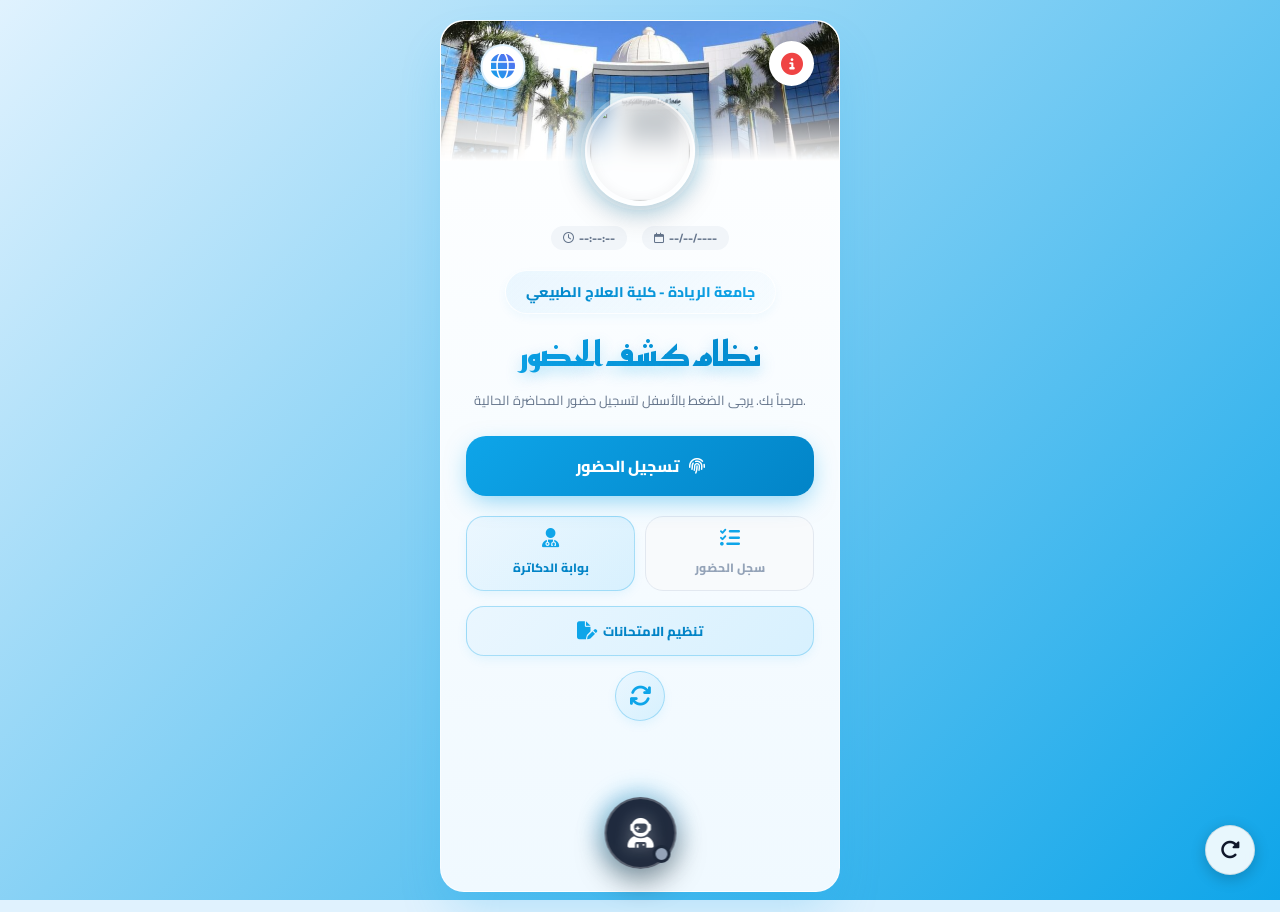
==== index.html @ 53b1b460 "Update index.html" ====
<!DOCTYPE html>
<html dir="ltr" lang="en">

<head>
    <meta charset="UTF-8">
    <meta name="viewport"
        content="width=device-width, initial-scale=1.0, maximum-scale=1.0, user-scalable=no, viewport-fit=cover">
    <title data-i18n="app_title">نظام كشف الحضور - جامعة الريادة </title>
    <meta name="apple-mobile-web-app-title" content="SAP">

    <meta name="mobile-web-app-capable" content="yes">
    <meta name="apple-mobile-web-app-capable" content="yes">
    <meta name="apple-mobile-web-app-status-bar-style" content="black-translucent">
    <meta name="theme-color" content="#0ea5e9">
    <link rel="manifest" href="manifest.json">
    <link rel="apple-touch-icon" href="icon-192.png">
    <link rel="icon" href="icon-192.png" type="image/png">

    <link
        href="https://fonts.googleapis.com/css2?family=Cairo:wght@400;600;700;800;900&family=Outfit:wght@500;700;900&family=Reem+Kufi:wght@700&display=swap"
        rel="stylesheet">
    <link rel="stylesheet" href="https://cdnjs.cloudflare.com/ajax/libs/font-awesome/6.4.0/css/all.min.css">

    <link rel="stylesheet" href="style.css">

    <script src="https://unpkg.com/read-excel-file@5.x/bundle/read-excel-file.min.js"></script>
    <script src="https://cdn.jsdelivr.net/npm/xlsx-js-style@1.2.0/dist/xlsx.bundle.min.js"></script>
    <script src="https://cdnjs.cloudflare.com/ajax/libs/html2pdf.js/0.10.1/html2pdf.bundle.min.js"></script>
    <script defer src="./face-api.min.js"></script>
    <script src="https://cdn.jsdelivr.net/npm/chart.js"></script>
    <script src="./advanced_archive.js" type="module"></script>
    <script src="https://html2canvas.hertzen.com/dist/html2canvas.min.js"></script>
    <script src="https://cdnjs.cloudflare.com/ajax/libs/jspdf/2.5.1/jspdf.umd.min.js"></script>
    <script src="https://cdn.jsdelivr.net/npm/@fingerprintjs/fingerprintjs@3/dist/fp.min.js"></script>
    <link rel="stylesheet" href="notifications.css">
    <link rel="stylesheet" href="profile-style.css">


</head>

<body>
    <div id="topToast"></div>
    <div id="verificationSuccessModal" class="modal-overlay" style="z-index: 999999;">
        <div class="modal-box">
            <i class="fa-solid fa-check-circle success-icon-large"></i>
            <div class="modal-title" style="color: #10b981; font-size: 16px;" data-i18n="verified_title">تم التحقق</div>
            <div class="modal-text" style="font-weight:bold; color:#64748b; font-size: 13px;"
                data-i18n="processing_text">جاري الفحص...</div>
            <div style="margin-top:15px;"><i class="fa-solid fa-circle-notch fa-spin" style="color:var(--primary);"></i>
            </div>
        </div>
    </div>

    <div id="bypassModal" class="modal-overlay" style="z-index: 999999;">
        <div class="modal-box">
            <i class="fa-solid fa-user-check bypass-icon"></i>
            <div class="modal-title" style="color: #10b981;" data-i18n="bypass_title">تم تجاوز التحقق</div>
            <div class="modal-text">
                <span data-i18n="bypass_desc">أنت الآن في وضع المسؤول اليدوي.</span>
                <br>
                <small style="color:#ef4444;" data-i18n="bypass_small">تم تخطي بصمة الوجه والموقع الجغرافي</small>
            </div>
        </div>
    </div>

    <div id="duplicateModal" class="modal-overlay" style="z-index: 999999;">
        <div class="modal-box">
            <i class="fa-solid fa-triangle-exclamation" style="font-size:45px; color:#f59e0b; margin-bottom:15px;"></i>
            <div class="modal-title" style="color: #f59e0b;">تنبيه</div>
            <div class="modal-text">لقد قمت بتسجيل الحضور مسبقاً في هذا المقرر اليوم.</div>
            <button onclick="document.getElementById('duplicateModal').style.display='none'"
                class="modal-btn btn-confirm" style="background:#334155;">حسناً</button>
        </div>
    </div>

    <div id="desktop-blocker">
        <i class="fa-solid fa-mobile-screen-button" style="font-size:50px; margin-bottom:20px;"></i>
        <h2 style="margin-bottom:10px">عذراً، وصول غير مصرح به</h2>
        <p>النظام متاح فقط من هواتف Android و iPhone الذكية.</p>
    </div>

    <div id="locationForceModal" class="modal-overlay" style="display:none;">
        <div class="modal-box">
            <div style="position:absolute; top:15px; left:15px;">
                <button onclick="document.getElementById('locationForceModal').style.display='none'"
                    style="background:none; border:none; color:#94a3b8; font-size:20px; cursor:pointer;"><i
                        class="fa-solid fa-xmark"></i></button>
            </div>
            <i class="fa-solid fa-location-dot fa-bounce"></i>
            <div class="modal-title">تفعيل الموقع</div>
            <div class="modal-text">يرجى تفعيل خدمة GPS للمتابعة.</div>
        </div>
    </div>

    <div class="bg-image"></div>
    <audio id="successSound" src=""></audio>
    <audio id="clickSound" src=""></audio>
    <audio id="beepSound" src=""></audio>

    <div id="customLogoutModal" class="modal-overlay">
        <div class="modal-box">
            <i class="fa-solid fa-arrow-right-from-bracket"
                style="font-size: 40px; color: #ef4444; margin-bottom: 15px;"></i>
            <div class="modal-title">تسجيل الخروج</div>
            <div class="modal-text">هل تريد الخروج من وضع المسؤول؟</div>
            <div class="modal-actions">
                <button onclick="performLogout()" class="modal-btn btn-confirm">نعم</button>
                <button onclick="closeLogoutModal()" class="modal-btn btn-cancel">إلغاء</button>
            </div>
        </div>
    </div>

    <div id="banModal" class="modal-overlay" style="z-index: 100000;">
        <div class="modal-box" style="border: 2px solid #ef4444;">
            <i class="fa-solid fa-ban" style="font-size: 50px; color: #ef4444; margin-bottom: 15px;"></i>
            <div class="modal-title" style="color: #ef4444;">تم حظرك</div>
            <div class="modal-text" style="font-weight: bold;">لقد استنفذت محاولاتك (3 مرات) أو تم اكتشاف تكرار في
                البيانات.</div>
            <button onclick="location.reload()" class="modal-btn btn-confirm" style="margin-top: 10px;">إغلاق</button>
        </div>
    </div>

    <div id="adminSuccessModal" class="modal-overlay" style="z-index: 99999;">
        <div class="modal-box">
            <i class="fa-solid fa-user-shield admin-success-icon"></i>
            <div class="modal-title" style="color: #10b981;">تم التفعيل بنجاح</div>
            <div class="modal-text">أهلاً بك في لوحة تحكم المسؤول.</div>
        </div>
    </div>

    <div id="modernConfirmModal" class="modal-overlay" style="z-index: 210000000;">
        <div class="modal-box confirm-box-style">
            <div class="confirm-icon-animate">
                <i class="fa-solid fa-trash-can"></i>
            </div>
            <div class="modal-title" id="modernConfirmTitle">تأكيد الحذف</div>
            <div class="modal-text" id="modernConfirmText">هل أنت متأكد من إتمام هذه العملية؟</div>
            <div class="modal-actions">
                <button id="btnConfirmYes" class="modal-btn btn-confirm-modern">نعم، احذف</button>
                <button onclick="closeModernConfirm()" class="modal-btn btn-cancel-modern">تراجع</button>
            </div>
        </div>
    </div>

    <div id="dataEntryModal" class="modal-overlay">
        <div class="modal-box">
            <div class="report-modal-header">
                <div class="modal-title" style="margin:0; font-size:16px;" data-i18n="data_entry_menu">قائمة إدخال
                    البيانات</div>
                <button onclick="document.getElementById('dataEntryModal').style.display='none'"
                    class="btn-close-stylish" style="width:auto; padding:5px 15px;" data-i18n="close_btn">إغلاق</button>
            </div>
            <div class="report-views-container">
                <div style="padding:15px; display:flex; flex-direction:column; gap:10px;">

                    <button class="data-entry-btn btn-manage-db" onclick="openManageStudentsModal()">
                        <i class="fa-solid fa-users-gear"></i>
                        <span>Manage Student DB</span>
                    </button>
                    <button class="data-entry-btn btn-archive" onclick="openArchiveModal()">
                        <i class="fa-solid fa-box-archive"></i>
                        <span>Attendance Archive</span>
                    </button>
                    <button onclick="openSubjectEnrollmentSecurely()" style="width:100%; padding:14px; background:linear-gradient(135deg,#7c3aed,#6d28d9); 
           color:#fff; border:none; border-radius:12px; font-size:14px; font-weight:800; 
           cursor:pointer; display:flex; align-items:center; justify-content:center; gap:10px;">
                        <i class="fa-solid fa-book-bookmark"></i> تسجيل المواد
                    </button>

                </div>
            </div>
        </div>
    </div>

    <div id="reportModal" class="modal-overlay">
        <div class="modal-box">
            <div class="report-modal-header">
                <div style="display:flex; flex-direction:column; align-items:flex-start;">
                    <div class="modal-title" style="margin:0; font-size:16px;" data-i18n="attendance_log_title">سجل
                        الحضور</div>
                    <div id="reportDateDisplay" class="en-font"
                        style="font-size:12px; color:#94a3b8; font-weight:bold;">--</div>
                </div>
                <button onclick="clearAllReport()" class="btn-icon-danger">
                    <i class="fa-solid fa-trash-can"></i>
                </button>
            </div>

            <div class="report-views-container">
                <div id="viewSubjects" class="report-view slide-in">
                    <div id="subjectsContainer"></div>
                </div>

                <div id="viewStudents" class="report-view">
                    <div class="students-list-header">
                        <button onclick="showSubjectsView()" class="btn-back-report">
                            <i class="fa-solid fa-arrow-right"></i>
                        </button>
                        <div style="display:flex; flex-direction:column; text-align:right;">
                            <span id="currentSubjectTitle"
                                style="font-weight:800; font-size:14px; color:var(--primary-dark)">--</span>
                        </div>
                        <button onclick="openReportModal()" class="btn-back-report" style="margin-right:auto;">
                            <i class="fa-solid fa-rotate-right"></i>
                        </button>
                    </div>

                    <div class="search-box-wrapper">
                        <i class="fa-solid fa-search"></i>
                        <input type="text" id="studentSearchInput" data-i18n-placeholder="search_student_placeholder"
                            placeholder="ابحث بالاسم أو الكود..." onkeyup="filterStudents()">
                    </div>

                    <div id="studentsContainer"></div>
                </div>
            </div>

            <div class="report-modal-footer">
                <button id="btnRefreshReport" onclick="openReportModal()" class="btn-refresh-list">
                    <span data-i18n="refresh_btn">تحديث</span> <i class="fa-solid fa-rotate"></i>
                </button>
                <button onclick="closeReportModal()" class="btn-close-stylish" style="margin-top:10px;"
                    data-i18n="close_btn">
                    إغلاق
                </button>
            </div>
        </div>
    </div>

    <div id="examModal" class="modal-overlay">
        <div class="modal-box">
            <div class="exam-loader"></div>
            <div class="modal-title" style="color: #7c3aed;" data-i18n="preparing_title">جاري الإعداد</div>
            <div class="modal-text" data-i18n="exam_system_notice">يتم تجهيز نظام الامتحانات حالياً...</div>
            <button onclick="closeExamModal()" class="modal-btn btn-cancel" data-i18n="close_btn">إغلاق</button>
        </div>
    </div>

    <div id="cameraErrorModal" class="modal-overlay">
        <div class="modal-box">
            <i class="fa-solid fa-camera-slash" style="font-size: 45px; color: #ef4444; margin-bottom: 15px;"></i>
            <div class="modal-title" style="color: #ef4444;" data-i18n="camera_error_title">خطأ في الكاميرا</div>
            <div class="modal-text" id="cameraErrorMsg" data-i18n="camera_error_msg">يرجى التأكد من السماح للمتصفح
                باستخدام الكاميرا من إعدادات الهاتف.</div>

            <button onclick="alert('اذهب إلى إعدادات الهاتف -> التطبيقات -> المتصفح -> الأذونات -> الكاميرا -> سماح')"
                class="modal-btn" style="background:#f1f5f9; color:#334155; margin-bottom:10px; font-size:12px;">
                <i class="fa-solid fa-gear"></i> <span data-i18n="activation_method">طريقة التفعيل</span>
            </button>

            <button onclick="retryCamera()" class="modal-btn btn-confirm" data-i18n="retry_btn">إعادة المحاولة</button>
        </div>
    </div>

    <div id="connectionLostModal" class="modal-overlay" style="z-index: 10000;">
        <div class="modal-box">
            <button class="btn-close-modal-x" onclick="hideConnectionLostModal()">
                <i class="fa-solid fa-xmark"></i>
            </button>
            <i class="fa-solid fa-wifi" style="font-size: 45px; color: #ef4444; margin-bottom: 15px;"></i>
            <div class="modal-title" style="color: #ef4444;" data-i18n="connection_lost_title">انقطع الاتصال</div>
            <div class="modal-text" data-i18n="connection_lost_msg">لا يوجد اتصال بالإنترنت.<br>جاري المحاولة...</div>
        </div>
    </div>

    <div id="toastNotification"></div>

    <div id="adminFloatingBack" class="admin-floating-back" onclick="goBackToWelcome()">
        <i class="fa-solid fa-arrow-right"></i>
    </div>
    <div class="app-card">
        <div class="card-banner"></div>

        <div id="infoBtn" class="info-btn" onclick="showInfoModal()">
            <i class="fa-solid fa-circle-info"></i>
        </div>
        <div id="infoModal" class="modal-overlay" style="z-index: 9999999;">
            <div class="modal-box info-modern-box" dir="ltr">

                <div class="heart-icon-wrapper">
                    <i class="fa-solid fa-heart"></i>
                </div>

                <h3 class="info-title-main">
                    Designed with passion
                    <span class="ar-caption-title">صُمم بكل شغف</span>
                </h3>
                <p class="info-subtitle">
                    to celebrate your presence every day
                    <span class="ar-caption-sub">للاحتفال بوجودكم معنا كل يوم</span>
                </p>

                <div class="info-content-card">

                    <div class="faculty-section">
                        <div class="faculty-icon" style="background: transparent; padding: 0;">
                            <img src="https://k.top4top.io/p_3615d3vek1.png" alt="Logo"
                                style="width: 100%; height: 100%; object-fit: contain; filter: drop-shadow(0 2px 4px rgba(0,0,0,0.1));">
                        </div>
                        <div>
                            <div style="font-size: 10px; color: #94a3b8; font-weight: 700; letter-spacing: 1px;">
                                SPONSORED BY</div>
                            <div style="font-weight: 800; color: #0f172a; font-size: 15px;">Faculty of
                                Nursing</div>
                            <div style="font-size: 13px; color: #64748b;">Al-Ryada University</div>
                        </div>
                    </div>

                    <div class="dean-highlight">
                        <span class="dean-label">Under the Deanship of</span>
                        <span class="dean-name">Prof. Dr. Naglaa Abdelmawgoud</span>
                    </div>

                    <div style="margin: 20px 0; border-top: 1px dashed #e2e8f0;"></div>

                    <div class="credits-grid">
                        <div class="credit-item">
                            <div class="credit-icon icon-green">
                                <i class="fa-solid fa-user-tie"></i>
                            </div>
                            <div class="credit-info">
                                <h4>Supervision</h4>
                                <p>Dr. Mahmoud Othman</p>
                            </div>
                        </div>

                        <div class="credit-item">
                            <div class="credit-icon icon-blue">
                                <i class="fa-solid fa-code"></i>
                            </div>
                            <div class="credit-info">
                                <h4>Development</h4>
                                <p>Abdelrahman Abdelaziz</p>
                            </div>
                        </div>
                    </div>

                </div>

                <button onclick="document.getElementById('infoModal').style.display='none'" class="btn-close-modern">
                    Close
                </button>
            </div>
        </div>
        <div class="card-body">

            <div class="hero-icon-wrapper" id="heroIconWrapper">
                <img src="https://k.top4top.io/p_3615d3vek1.png" class="hero-img" id="heroImage">
                <div class="status-icon-container" id="statusIconContainer">
                    <i class="fa-solid fa-user-nurse hero-icon" id="statusIcon"></i>
                </div>
            </div>

            <div class="info-bar">
                <div class="info-pill"><i class="fa-regular fa-clock"></i> <span id="currentTime">--:--:--</span></div>
                <div class="info-pill"><i class="fa-regular fa-calendar"></i> <span id="currentDate">--/--/----</span>
                </div>
            </div>

            <div class="card-body-content">
                <div id="screenFaceCheck" class="section">
                    <button onclick="goBackToWelcome()" class="floating-back-btn">
                        <i class="fa-solid fa-arrow-right"></i>
                    </button>

                    <div style="padding-top: 20px; width: 100%; text-align: center;">
                        <h1 style="margin-bottom: 20px;">التعرف على الهوية</h1>

                        <div class="camera-wrapper"
                            style="position: relative; width: 100%; height: 50vh; background: #000; display: flex; justify-content: center; align-items: center; overflow: hidden; border-radius: 20px; margin: 0 auto; box-shadow: 0 10px 30px rgba(0,0,0,0.2);">

                            <video id="video" autoplay muted playsinline
                                style="width: 100%; height: 100%; object-fit: cover; transform: scaleX(-1);"></video>

                            <div id="loaderSpinner" class="spinner-overlay" style="display: none;">
                                <i class="fa-solid fa-user-shield large-loader-icon"></i>
                                <div class="spinner"></div>
                            </div>

                            <div class="face-overlay"
                                style="position: absolute; width: 220px; height: 220px; border: 3px solid rgba(255, 255, 255, 0.6); border-radius: 50%; box-shadow: 0 0 0 9999px rgba(0, 0, 0, 0.6);">
                            </div>
                        </div>

                        <h3 id="statusTxt" style="color:#0ea5e9; font-weight:bold; margin-top:20px; font-size: 1.2rem;">
                            جاري تشغيل الكاميرا...
                        </h3>
                        <p style="font-size:13px; color: #64748b; margin-top:5px;">
                            يرجى تثبيت وجهك داخل الإطار وعدم التحرك
                        </p>

                        <button onclick="window.goBackToWelcome()"
                            style="margin-top: 20px; background: #fee2e2; color: #ef4444; border: none; padding: 10px 20px; border-radius: 10px; font-weight: bold; cursor: pointer;">
                            إلغاء وعودة
                        </button>
                    </div>
                </div>
                <div id="screenWelcome" class="section active">
                    <div class="halo-container-v2">

                        <button id="btnLangNew" onclick="toggleSystemLanguage()" class="halo-item halo-center">
                            <i class="fa-solid fa-globe"></i>
                        </button>

                    </div>
                    <div class="faculty-title-box">
                        <span class="faculty-title-text" data-i18n="college_name">جامعة الريادة - كلية العلاج
                            الطبيعي</span>
                    </div>
                    <h1 class="smart-title" data-i18n="sys_title">نظام كشف الحضور</h1>
                    <p data-i18n="welcome_subtitle">مرحباً بك. يرجى الضغط بالأسفل لتسجيل حضور المحاضرة الحالية.</p>

                    <div style="position: relative; z-index: 2;">
                        <button id="btnQuickMode" onclick="safeClick(this, toggleQuickMode)" class="btn-main"
                            style="display:none; background: #fff7ed; color: #ea580c; border: 2px dashed #f97316; margin-bottom: 10px; font-size: 14px;">
                            <div
                                style="display: flex; align-items: center; justify-content: center; gap: 10px; width: 100%;">
                                <i id="quickModeIcon" class="fa-solid fa-bolt"></i>
                                <span id="quickModeText" data-i18n="quick_mode_btn">إعدادات التسجيل السريع ⚡</span>
                            </div>
                        </button>
                        <button onclick="safeClick(this, () => startProcess(false))" class="btn-main"
                            id="mainActionBtn">
                            <span data-i18n="main_reg_btn">تسجيل الحضور</span> <i class="fa-solid fa-fingerprint"></i>
                        </button>
                        <div id="deanPrivateZone"
                            style="display:none; width: 100%; margin-top: 15px; animation: slideDown 0.5s ease-out;">

                            <div
                                style="display: flex; align-items: center; justify-content: space-between; margin-bottom: 10px; padding: 0 5px;">
                                <span style="font-weight: 800; color: #1e293b; font-size: 15px;">
                                    <i class="fa-solid fa-crown" style="color: #f59e0b; margin-left: 5px;"></i>
                                    <span data-i18n="dean_zone_title">منطقة القيادة</span>
                                </span>
                                <span
                                    style="font-size: 10px; background: #e0f2fe; color: #0284c7; padding: 3px 10px; border-radius: 20px; font-weight: 700; border: 1px solid #bae6fd;"
                                    data-i18n="admin_access_badge">
                                    ADMIN ACCESS
                                </span>
                            </div>

                            <div class="dean-grid-layout"
                                style="display: grid; grid-template-columns: 1fr 1fr; gap: 12px;">

                                <button onclick="openDeanOversight()" class="dean-btn-modern monitor-style">
                                    <div class="dean-icon-box"><i class="fa-solid fa-tower-broadcast fa-fade"></i></div>
                                    <div class="dean-btn-text">
                                        <span class="main-text" data-i18n="live_monitoring">المراقبة الحية</span>
                                        <span class="sub-text" data-i18n="monitoring_sub">رصد القاعات لحظياً</span>
                                    </div>
                                </button>

                                <button onclick="openDeanReports()" class="dean-btn-modern report-style">
                                    <div class="dean-icon-box"><i class="fa-solid fa-chart-pie"></i></div>
                                    <div class="dean-btn-text">
                                        <span class="main-text" data-i18n="report_management">إدارة التقارير</span>
                                        <span class="sub-text" data-i18n="analysis_sub">تحليل البيانات</span>
                                    </div>
                                </button>

                                <button class="dean-btn-modern locked-style">
                                    <div class="dean-icon-box"><i class="fa-solid fa-bell"></i></div>
                                    <div class="dean-btn-text">
                                        <span class="main-text" data-i18n="alarms">الإنذارات</span>
                                        <span class="sub-text" data-i18n="coming_soon">قريباً</span>
                                    </div>
                                </button>

                                <button onclick="openDeanSettings()" class="dean-btn-modern settings-style">
                                    <div class="dean-icon-box"><i class="fa-solid fa-sliders"></i></div>
                                    <div class="dean-btn-text">
                                        <span class="main-text" data-i18n="sys_settings">إعدادات النظام</span>
                                        <span class="sub-text" data-i18n="full_control_sub">التحكم الكامل</span>
                                    </div>
                                </button>

                                <button id="farBtn" onclick="openFARSystem()" class="dean-btn-modern far-style"
                                    style="display:none;">
                                    <div class="dean-icon-box">
                                        <i class="fa-solid fa-user-secret fa-fade"></i>
                                    </div>
                                    <div class="dean-btn-text">
                                        <span class="main-text">الاستخبارات</span>
                                        <span class="sub-text">كشف الغش — FAR</span>
                                    </div>
                                </button>

                            </div>
                        </div>

                        <div id="deanOversightModal" class="modal-overlay">
                            <div class="modal-box pro-oversight-box">

                                <div class="oversight-header-premium">
                                    <div class="header-top-actions">
                                        <button class="icon-circle-btn">
                                            <i class="fa-solid fa-bell"></i>
                                        </button>

                                        <button class="icon-circle-btn danger-text"
                                            onclick="document.getElementById('deanOversightModal').style.display='none'">
                                            <i class="fa-solid fa-xmark"></i>
                                        </button>
                                    </div>

                                    <div class="header-text-center">
                                        <h3 class="oversight-main-title" data-i18n="oversight_title">رادار المراقبة
                                            السيادي</h3>
                                        <p class="oversight-subtitle" data-i18n="oversight_sub">متابعة حية للمحاضرات
                                            والقاعات الآن</p>
                                    </div>
                                </div>

                                <div class="dean-stats-bar-modern">
                                    <div class="d-stat-card-modern lectures-stat">
                                        <div class="stat-icon-mini"><i class="fa-solid fa-tower-broadcast"></i></div>
                                        <div class="stat-info">
                                            <span id="totalActiveLectures">0</span>
                                            <label data-i18n="active_lectures">محاضرة جارية</label>
                                        </div>
                                    </div>
                                    <div class="d-stat-card-modern students-stat">
                                        <div class="stat-icon-mini"><i class="fa-solid fa-users"></i></div>
                                        <div class="stat-info">
                                            <span id="totalStudentsNow">0</span>
                                            <label data-i18n="present_students">طالب حاضر</label>
                                        </div>
                                    </div>
                                </div>

                                <div id="oversightLoader" class="loader-box-center">
                                    <div class="exam-loader"></div>
                                    <p data-i18n="scanning_halls">جاري مسح القاعات...</p>
                                </div>

                                <div id="oversightContainer" class="oversight-live-grid">
                                </div>

                            </div>
                        </div>

                        <div id="deanReportsModal" class="modal-overlay" style="z-index: 2147483647; display: none;">
                            <div class="modal-box dashboard-box">
                                <div class="dashboard-header">
                                    <h2 class="dash-title">
                                        <i class="fa-solid fa-file-contract"></i>
                                        <span>مركز التقارير السيادية</span>
                                    </h2>
                                    <div class="dash-actions">
                                        <button
                                            onclick="document.getElementById('deanReportsModal').style.display='none'"
                                            class="btn-close-dash">
                                            <i class="fa-solid fa-xmark"></i>
                                        </button>
                                    </div>
                                </div>

                                <div class="dashboard-controls" style="flex-direction: column; gap: 15px;">
                                    <div style="width: 100%; text-align: center; color: #64748b; margin-bottom: 10px;">
                                        حدد الفترة الزمنية لاستخراج التقرير الرسمي
                                    </div>

                                    <div style="display: flex; gap: 10px; width: 100%; justify-content: center;">
                                        <input type="date" id="reportStartDate" class="dash-input" style="width: 45%;">
                                        <span style="align-self: center; font-weight: bold;">إلى</span>
                                        <input type="date" id="reportEndDate" class="dash-input" style="width: 45%;">
                                    </div>

                                    <button onclick="generateDeanOfficialPDF()" class="btn-dash-run"
                                        style="width: 100%; margin-top: 10px; background: linear-gradient(135deg, #1e1b4b, #312e81); border: 1px solid #4338ca; cursor: pointer;">
                                        <span>Extract Official Report (PDF)</span>
                                        <i class="fa-solid fa-file-pdf"></i>
                                    </button>
                                </div>

                                <div id="dashboardContent" class="dashboard-body"
                                    style="text-align: center; padding: 40px; color: #94a3b8;">
                                    <i class="fa-solid fa-print"
                                        style="font-size: 50px; margin-bottom: 20px; opacity: 0.5;"></i>
                                    <p>سيتم تحميل ملف PDF يحتوي على (الحضور، الغياب، تقييمات الدكاترة، والمخالفات)
                                        بتنسيق رسمي.</p>
                                </div>
                            </div>
                        </div>

                        <div id="deanOversightModal" class="modal-overlay" style="z-index: 2147483647; display: none;">
                            <div class="modal-box dean-oversight-box">
                                <div class="oversight-header">
                                    <div style="display: flex; align-items: center; gap: 10px;">
                                        <div class="live-indicator">LIVE</div>
                                        <h3 style="margin: 0; font-size: 16px;">الرصد اللحظي للقاعات</h3>
                                    </div>
                                    <button onclick="document.getElementById('deanOversightModal').style.display='none'"
                                        class="btn-close-stylish" style="width: auto; border:none;">&times;</button>
                                </div>

                                <div id="oversightRoomsContainer" class="oversight-scroll-area">
                                </div>
                            </div>
                        </div>
                        <div id="makaniSearchBar" class="makani-search-container" style="display: none;">
                            <div class="makani-input-wrapper">
                                <i class="fa-solid fa-location-crosshairs search-icon-main"></i>
                                <input type="text" id="makaniInput" data-i18n-placeholder="makani_placeholder"
                                    placeholder="ابحث..." onkeyup="if(event.key === 'Enter') startSmartSearch()">
                                <button onclick="startSmartSearch()" id="btnMakani">
                                    <i class="fa-solid fa-magnifying-glass"></i>
                                </button>
                            </div>
                        </div>

                        <div id="makaniResultsModal" class="modal-overlay" style="z-index: 2147483647; display: none;"
                            onclick="this.style.display='none'">
                            <div class="modal-box makani-result-box" onclick="event.stopPropagation()">
                                <div class="result-header">
                                    <i class="fa-solid fa-radar fa-spin-slow"></i>
                                    <span data-i18n="radar_results_title">نتائج رادار الكلية</span>
                                </div>
                                <div id="makaniContent">
                                </div>
                                <button onclick="document.getElementById('makaniResultsModal').style.display='none'"
                                    class="btn-close-stylish" data-i18n="close_btn">إغلاق</button>
                            </div>
                        </div>
                        <button id="btnToggleSession" onclick="safeClick(this, toggleSessionState)" class="btn-main"
                            style="display:none; background: #e2e8f0; color: #475569; border: 2px solid #cbd5e1; margin-bottom: 15px; margin-top: 10px;">
                            <div
                                style="display: flex; align-items: center; justify-content: center; gap: 10px; width: 100%;">
                                <i id="sessionIcon" class="fa-solid fa-lock"></i>
                                <span id="sessionText">Checking status...</span>
                            </div>
                        </button>
                        <div class="admin-controls-grid">
                            <button id="btnAdminLogin" onclick="handleAdminTripleClick(this)"
                                class="admin-sub-btn btn-admin-login">
                                <i class="fa-solid fa-user-doctor sub-btn-icon"></i>
                                <span data-i18n="faculty_portal">بوابة الدكاترة</span>
                            </button>

                            <button id="btnViewReport" onclick="handleReportClick()"
                                class="admin-sub-btn btn-report locked">
                                <i id="reportIcon" class="fa-solid fa-list-check sub-btn-icon"></i>
                                <span data-i18n="attendance_report">سجل الحضور</span>
                            </button>

                            <button id="btnTheoryAttendance" onclick="openTheoryAttendanceModal()"
                                class="admin-sub-btn btn-tools"
                                style="background: #f0fdf4; color: #15803d; border-color: #bbf7d0; display: none;">
                                <i class="fa-solid fa-clipboard-user sub-btn-icon"></i>
                                <span data-i18n="theory_attendance">حضور نظري</span>
                            </button>
                            <button id="btnLiveFeedback" onclick="openFeedbackStats()"
                                class="admin-sub-btn btn-feedback-static" style="display: none;">
                                <i class="fa-solid fa-star sub-btn-icon"></i>
                                <span id="badgeFeedbackCount" class="feedback-badge-static"
                                    style="display:none;">0</span>
                                <span data-i18n="feedback_btn">التقييمات</span>
                            </button>
                            <button onclick="openExamModal()" class="admin-sub-btn btn-exams">
                                <i class="fa-solid fa-file-pen sub-btn-icon"></i>
                                <span style="font-size: 13px;" data-i18n="exam_management">تنظيم الامتحانات</span>
                            </button>

                            <button onclick="safeClick(this, () => location.reload())"
                                class="admin-sub-btn btn-refresh">
                                <i class="fa-solid fa-arrows-rotate sub-btn-icon" style="font-size: 22px;"></i>
                            </button>

                            <button onclick="openDataEntryMenu()" class="admin-sub-btn btn-data-entry" id="btnDataEntry"
                                style="display:none;">
                                <i class="fa-solid fa-database sub-btn-icon"></i>
                                <span data-i18n="data_entry">إدخال البيانات</span>
                            </button>
                        </div>

                        <div id="installAppPrompt" class="install-prompt-box" onclick="triggerAppInstall()">
                            <div class="install-icon-box"><i class="fa-solid fa-download"></i></div>
                            <div class="install-text-col">
                                <div class="install-title" data-i18n="install_app">تثبيت التطبيق</div>
                                <div class="install-subtitle" data-i18n="install_app_sub">أضف النظام للشاشة الرئيسية
                                </div>
                            </div>
                            <i class="fa-solid fa-chevron-left" style="font-size:12px; color:#64748b;"></i>
                        </div>
                        <div class="academic-footer">
                        </div>
                    </div>

                </div>
                <div id="screenAdminLogin" class="section">
                    <h1 data-i18n="admin_login_title">دخول المسؤول</h1>
                    <p data-i18n="admin_login_sub">أدخل بيانات الحساب الإداري.</p>
                    <div id="adminAlert" style="display:none;" class="alert-box"></div>

                    <div class="input-group">
                        <input type="email" id="adminEmailInput" class="modern-input"
                            data-i18n-placeholder="email_placeholder" placeholder="البريد الإلكتروني"
                            style="margin-bottom: 10px; direction: ltr;" required>

                        <div style="position: relative; width: 100%;">
                            <input type="password" id="adminPassword" class="modern-input"
                                data-i18n-placeholder="password_placeholder" placeholder="كلمة المرور"
                                style="padding-left: 45px;" required>

                            <i class="fa-solid fa-eye" id="eyeIcon" onclick="togglePasswordVisibility()"
                                style="position: absolute; left: 15px; top: 50%; transform: translateY(-50%); cursor: pointer; color: #94a3b8; font-size: 18px; z-index: 10;">
                            </i>
                        </div>
                    </div>

                    <button onclick="checkAdminPassword()" class="btn-main">
                        <span data-i18n="activate_btn">تفعيل</span> <i class="fa-solid fa-key"></i>
                    </button>
                    <button onclick="goBackToWelcome()" class="btn-back-modern">
                        <span data-i18n="back_home_btn">العودة للصفحة الرئيسية</span>
                        <i class="fa-solid fa-arrow-left"></i>
                    </button>
                </div>
                <div id="screenLoading" class="section">
                    <h1 style="margin-top: 10px;">جاري التحقق...</h1>
                    <i class="fa-solid fa-circle-notch fa-spin"
                        style="font-size:40px; color:var(--primary); margin: 20px 0;"></i>
                    <p>يرجى السماح للمتصفح بتحديد موقعك الجغرافي.</p>

                    <button onclick="openMapsToRefreshGPS()" class="btn-google-maps" style="margin-top: 20px;">
                        <img src="https://upload.wikimedia.org/wikipedia/commons/a/aa/Google_Maps_icon_%282020%29.svg"
                            class="maps-icon-img" alt="Maps">
                        <span>فتح الخريطة (لتنشيط GPS)</span>
                    </button>
                </div>

                <div id="screenReadyToStart" class="section">
                    <div style="margin: 30px 0;">
                        <i class="fa-solid fa-map-location-dot"
                            style="font-size: 60px; color: #10b981; animation: popUp 0.5s;"></i>
                    </div>
                    <h1 style="color: #10b981;">الموقع مطابق</h1>
                    <p>تم التحقق من تواجدك في الكلية بنجاح.</p>

                    <button onclick="switchScreen('screenDataEntry')" class="btn-main" style="margin-top: 10px;"> سجل
                        الآن <i class="fa-solid fa-arrow-left"></i></button>
                </div>

                <div id="screenDataEntry" class="section">
                    <button onclick="goBackToWelcome()" class="floating-back-btn" style="display: none;">
                        <i class="fa-solid fa-arrow-right"></i>
                    </button>

                    <div
                        style="display: flex; flex-direction: column; align-items: center; justify-content: flex-start; padding-top: 10px; min-height: 80vh;">

                        <div
                            style="background: white; padding: 20px 25px 30px 25px; border-radius: 24px; box-shadow: 0 10px 40px rgba(0,0,0,0.08); width: 90%; max-width: 360px; text-align: center; position: relative; margin-top: 10px;">

                            <div id="step1_search" class="minimal-join-container">
                                <div class="top-status-icon">
                                    <div class="icon-glow"></div>
                                    <i class="fa-solid fa-bolt-lightning"></i>
                                </div>
                                <div class="header-content-center">
                                    <h2 class="auth-main-title" data-i18n="search_header">SESSION</h2>
                                </div>
                                <div class="pin-input-wrapper">
                                    <div class="floating-group tech-input-glass">
                                        <input type="text" id="attendanceCode" class="floating-input en-font pin-field"
                                            placeholder=" " inputmode="numeric" maxlength="6"
                                            oninput="this.value = this.value.replace(/[^0-9]/g, '');" required>
                                        <label class="floating-label" data-i18n="pin_label">6-DIGIT PIN</label>
                                    </div>
                                </div>
                                <button id="btnSearchSession" onclick="searchForSession()"
                                    class="tech-link-btn join-style">
                                    <span class="btn-text" data-i18n="join_now_btn">JOIN NOW</span>
                                    <div class="btn-icon-circle"><i class="fa-solid fa-arrow-right-to-bracket"></i>
                                    </div>
                                </button>
                                <p class="minimal-hint">ENTER THE 6-DIGIT CODE FROM YOUR DOCTOR</p>
                            </div>

                            <div id="step2_auth" style="display: none; animation: fadeIn 0.5s ease-out; width: 100%;">

                                <div id="authCountdownBox"
                                    style="display: flex; justify-content: center; margin-top: 10px; margin-bottom: 20px;">
                                    <div class="auth-timer-pill"
                                        style="background: #ecfdf5; border-color: #10b981; color: #047857;">
                                        <i class="fa-solid fa-clock fa-spin-slow"></i>
                                        <span id="authTimerDisplay">--:--</span>
                                    </div>
                                </div>

                                <div class="royal-session-card" style="padding-bottom: 25px;">
                                    <div class="r-card-accent"></div>
                                    <div class="r-avatar-area">
                                        <div class="r-avatar-glow"></div>
                                        <div class="r-avatar-inner" id="foundDocAvatar">
                                            <i class="fa-solid fa-user-doctor"></i>
                                        </div>
                                    </div>

                                    <div class="r-info-content">
                                        <span class="r-label-tag">CURRENT LECTURER</span>

                                        <h3 id="foundDocName" class="r-doctor-name" style="margin-bottom: 5px;">Dr. Name
                                        </h3>

                                        <h4 id="foundSubjectName" class="r-subject-title"
                                            style="font-size: 18px; line-height: 1.6; margin-top: 10px; color: #0077b6; font-weight: 800; white-space: normal;">
                                            --
                                        </h4>
                                    </div>
                                </div>

                                <div class="auth-input-zone" style="margin-top: 25px;">
                                    <div class="floating-group">
                                        <i class="fa-solid fa-lock icon-inside"></i>
                                        <input type="text" id="sessionPass" class="floating-input en-font"
                                            placeholder=" " required>
                                        <label class="floating-label">Session Password</label>
                                    </div>
                                </div>

                                <div class="auth-action-area">
                                    <button id="btnJoinFinal" onclick="joinSessionAction()"
                                        class="btn-main join-btn-premium">
                                        Confirm & Join <i class="fa-solid fa-door-open"></i>
                                    </button>

                                    <div class="dual-buttons-row">
                                        <button onclick="goBackToWelcome()" class="btn-secondary-outline">
                                            <i class="fa-solid fa-house"></i> Home
                                        </button>
                                        <button onclick="resetSearchSession()" class="btn-secondary-outline">
                                            <i class="fa-solid fa-magnifying-glass"></i> Search Again
                                        </button>
                                    </div>
                                </div>
                            </div>

                        </div>
                    </div>
                </div>
            </div>
            <div id="manageUploadsModal" class="modal-overlay" style="z-index: 200000000;">
                <div class="modal-box">
                    <div class="report-modal-header">
                        <div class="modal-title" style="margin:0; font-size:16px;">سجل الملفات المرفوعة</div>
                        <button onclick="document.getElementById('manageUploadsModal').style.display='none'"
                            class="btn-close-stylish" style="width:auto; padding:5px 15px;">إغلاق</button>
                    </div>
                    <div class="report-views-container">
                        <div style="padding:15px; overflow-y:auto; height:100%;">
                            <div id="uploadsHistoryContainer">
                                <div style="text-align:center; padding:20px;"><i
                                        class="fa-solid fa-spinner fa-spin"></i> جاري
                                    التحميل...</div>
                            </div>
                        </div>
                    </div>
                </div>
            </div>
            <div id="manageStudentsModal" class="modal-overlay" style="z-index: 200000000;">

                <div class="modal-box" style="background: #f8fafc; padding: 0; overflow: hidden;">

                    <div class="report-modal-header">
                        <div class="modal-title" style="margin:0; font-size:16px; color:#0f172a;">إدارة بيانات الطلاب
                        </div>
                        <button onclick="closeManageStudentsModal()" class="btn-close-stylish"
                            style="width:auto; padding:5px 15px;">إغلاق</button>
                    </div>

                    <div class="report-views-container" style="padding: 20px;">

                        <div class="modern-card-action">
                            <div class="card-label"><i class="fa-solid fa-layer-group"></i> الخطوة الأولى: تحديد الفرقة
                            </div>
                            <div class="modern-select-wrapper">
                                <select id="uploadLevelSelect" class="modern-select-input">
                                    <option value="" disabled selected>-- اضغط لاختيار الفرقة --</option>
                                    <option value="1">الفرقة الأولى</option>
                                    <option value="2">الفرقة الثانية</option>
                                    <option value="3">الفرقة الثالثة</option>
                                    <option value="4">الفرقة الرابعة</option>
                                </select>
                                <i class="fa-solid fa-chevron-down select-arrow"></i>
                            </div>
                        </div>

                        <div class="modern-card-action"
                            style="margin-top: 15px; border-color: #bbf7d0; background: #f0fdf4;">
                            <div class="card-label" style="color: #166534;"><i class="fa-solid fa-cloud-arrow-up"></i>
                                الخطوة
                                الثانية: رفع الملف</div>
                            <input type="file" id="excelFileInput" style="display: none;" accept=".xlsx, .xls" />
                            <button onclick="triggerUploadProcess()" class="btn-action-modern upload-btn">
                                اختر ملف Excel <i class="fa-solid fa-file-excel"></i>
                            </button>
                            <div id="uploadStatus"
                                style="font-size: 11px; text-align: center; margin-top: 8px; color: #166534; font-weight:bold; min-height: 15px;">
                            </div>
                        </div>

                        <div class="separator-line">أو</div>

                        <button onclick="openUploadHistory()" class="btn-history-modern">
                            <i class="fa-solid fa-clock-rotate-left"></i> عرض السجل / حذف شيت سابق
                        </button>

                    </div>
                    <div class="separator-line">نتائج الامتحانات</div>

                    <div class="modern-card-action" style="border-color: #bfdbfe; background: #eff6ff;">
                        <div class="card-label" style="color: #1e40af;">
                            <i class="fa-solid fa-graduation-cap"></i> رفع نتائج (كويز / ميدتيرم)
                        </div>

                        <input type="text" id="examSubjectName" class="modern-input"
                            placeholder="اسم المادة (مثال: تشريح)"
                            style="background: white !important; color: #1e293b !important; margin-bottom: 10px; border: 1px solid #cbd5e1;">

                        <div class="modern-select-wrapper" style="margin-bottom: 10px;">
                            <select id="examTypeSelect" class="modern-select-input"
                                style="background: white !important; color: #1e293b !important;">
                                <option value="Quiz">Quiz (كويز)</option>
                                <option value="Midterm">Midterm (ميدتيرم)</option>
                                <option value="Final">Final (فاينل)</option>
                            </select>
                            <i class="fa-solid fa-chevron-down select-arrow" style="color: #1e293b;"></i>
                        </div>

                        <input type="file" id="examSheetInput" style="display: none;" accept=".xlsx, .xls" />
                        <button onclick="triggerExamUpload()" class="btn-action-modern" style="background: #3b82f6;">
                            رفع شيت الدرجات <i class="fa-solid fa-file-csv"></i>
                        </button>

                        <div id="examUploadStatus"
                            style="font-size: 11px; text-align: center; margin-top: 8px; color: #1e40af; font-weight:bold; min-height: 15px;">
                        </div>
                    </div>
                </div>

            </div>
            <script src="https://cdn.jsdelivr.net/npm/canvas-confetti@1.6.0/dist/confetti.browser.min.js"></script>
            <script type="module" src="./setup.js"></script>
            <script type="module" src="./subject-enrollment.js?v=4.3"></script>
            <script type="module" src="admin-session.js?v=5.6.0"></script>
            <script type="module" src="./advanced-archivee.js?v=4"></script>
            <script type="module" src="js/core/utils.js"></script>
            <script type="module" src="security.js"></script>
            <script type="module" src="far-system.js?v=99"></script>
            <script type="module" src="face-system.js"></script>
            <script type="module" src="profile-system.js"></script>
            <script type="module" src="reports-module.js"></script>
            <script type="module" src="script.js?v=5.3.1"></script>

            <div id="attendanceRecordsModal" class="modal-overlay" style="z-index: 200000000;">
                <div class="modal-box">
                    <div class="report-modal-header">
                        <div class="modal-title" style="margin:0; font-size:16px;">أرشيف السجلات</div>
                        <button onclick="document.getElementById('attendanceRecordsModal').style.display='none'"
                            class="btn-close-stylish" style="width:auto; padding:5px 15px;">إغلاق</button>
                    </div>

                    <div class="report-views-container" style="padding: 20px;">

                        <label style="display:block; margin-bottom:10px; font-weight:bold; color:#1e293b;">نوع
                            التقرير:</label>
                        <div class="segment-control"
                            style="margin-bottom: 15px; display:flex; background:#f1f5f9; padding:4px; border-radius:10px;">
                            <input type="radio" name="reportType" id="repDaily" value="daily" checked
                                style="display:none;" onchange="toggleDateLabel()">
                            <label for="repDaily"
                                style="flex:1; text-align:center; padding:8px; cursor:pointer; border-radius:8px; font-size:13px; font-weight:bold; transition:0.3s;"
                                id="lblDaily">يوم محدد</label>

                            <input type="radio" name="reportType" id="repWeekly" value="weekly" style="display:none;"
                                onchange="toggleDateLabel()">
                            <label for="repWeekly"
                                style="flex:1; text-align:center; padding:8px; cursor:pointer; border-radius:8px; font-size:13px; font-weight:bold; transition:0.3s;"
                                id="lblWeekly">أسبوع كامل</label>
                        </div>

                        <label id="dateInputLabel"
                            style="display:block; margin-bottom:5px; font-weight:bold; color:#1e293b;">تاريخ
                            المحاضرة:</label>
                        <input type="date" id="historyDateInput" class="modern-input"
                            style="width:100%; margin-bottom:15px;">

                        <label style="display:block; margin-bottom:5px; font-weight:bold; color:#1e293b;">الفرقة
                            الدراسية:</label>
                        <div class="modern-select-wrapper" style="margin-bottom:15px;">
                            <select id="archiveLevelSelect" class="modern-select-input"
                                onchange="clearSearchBox(); updateArchiveSubjects()">
                                <option value="" disabled selected>-- اختر الفرقة --</option>
                                <option value="1">الفرقة الأولى</option>
                                <option value="2">الفرقة الثانية</option>
                                <option value="3">الفرقة الثالثة</option>
                                <option value="4">الفرقة الرابعة</option>
                            </select>
                            <i class="fa-solid fa-chevron-down select-arrow"></i>
                        </div>

                        <label style="display:block; margin-bottom:5px; font-weight:bold; color:#1e293b;">
                            اسم المادة:
                        </label>

                        <div style="position: relative; margin-bottom:20px;">
                            <input type="text" id="archiveSubjectInput" class="modern-input" list="subjectsList"
                                placeholder="اكتب للبحث (أ = ا)..." style="width:100%;" oninput="smartSubjectSearch()"
                                onfocus="smartSubjectSearch()">

                            <datalist id="subjectsList"></datalist>

                            <div id="suggestionBox"
                                style="display:none; position:absolute; top:100%; left:0; right:0; background:white; border:1px solid #cbd5e1; border-radius:0 0 8px 8px; max-height:150px; overflow-y:auto; z-index:1000; box-shadow: 0 4px 6px -1px rgb(0 0 0 / 0.1);">
                            </div>
                        </div>

                        <button onclick="downloadHistoricalSheet()" class="btn-main"
                            style="background: linear-gradient(135deg, #0ea5e9, #0284c7);">
                            تحميل السجل <i class="fa-solid fa-cloud-arrow-down"></i>
                        </button>

                    </div>
                </div>
            </div>

            <style>
                input[name="reportType"]:checked+label {
                    background: #fff;
                    color: #0ea5e9;
                    box-shadow: 0 2px 5px rgba(0, 0, 0, 0.05);
                }

                input[name="reportType"]:not(:checked)+label {
                    color: #64748b;
                }
            </style>
            <div id="secureLoginModal" class="modal-overlay">
                <div class="modal-box" style="max-width: 400px;">
                    <div class="report-modal-header">
                        <div class="modal-title" data-i18n="admin_login_title">🔐 دخول المشرفين</div>
                        <button onclick="document.getElementById('secureLoginModal').style.display='none'"
                            class="btn-close-stylish" data-i18n="close_btn">إغلاق</button>
                    </div>

                    <div style="padding: 20px;">
                        <label style="display:block; margin-bottom:5px; font-weight:bold;"
                            data-i18n="email_label">البريد الإلكتروني الموحد:</label>
                        <input type="email" id="adminEmail" class="modern-input"
                            data-i18n-placeholder="email_placeholder" placeholder="admin@nursing.com"
                            style="width:100%; margin-bottom:15px; direction:ltr;">

                        <label style="display:block; margin-bottom:5px; font-weight:bold;"
                            data-i18n="password_label">كلمة المرور:</label>
                        <input type="password" id="adminPass" class="modern-input"
                            data-i18n-placeholder="password_placeholder" placeholder="********"
                            style="width:100%; margin-bottom:20px; direction:ltr;">

                        <button onclick="performSecureLogin()" class="btn-main" style="width:100%;"
                            data-i18n="login_btn">تسجيل الدخول</button>
                    </div>
                </div>
            </div>
            <div id="sessionTimeModal" class="modal-overlay" style="z-index: 9999999;">
                <div class="modal-box" style="width: 90%; max-width: 350px; padding: 20px;">
                    <div class="modal-title" style="margin-bottom: 15px;" data-i18n="choose_duration_title">⏱️ اختر
                        مدة
                        الجلسة</div>

                    <div class="time-grid-modern">
                        <button onclick="confirmSessionStart(10)" class="time-btn" data-i18n="time_10s">10
                            ثواني</button>
                        <button onclick="confirmSessionStart(20)" class="time-btn" data-i18n="time_20s">20
                            ثانية</button>
                        <button onclick="confirmSessionStart(30)" class="time-btn" data-i18n="time_30s">30
                            ثانية</button>
                        <button onclick="confirmSessionStart(40)" class="time-btn" data-i18n="time_40s">40
                            ثانية</button>
                        <button onclick="confirmSessionStart(50)" class="time-btn" data-i18n="time_50s">50
                            ثانية</button>
                        <button onclick="confirmSessionStart(60)" class="time-btn" data-i18n="time_1m">1
                            دقيقة</button>
                        <button onclick="confirmSessionStart(120)" class="time-btn" data-i18n="time_2m">2
                            دقيقة</button>
                        <button onclick="confirmSessionStart(-1)" class="time-btn open-time"
                            data-i18n="open_time_btn">🔓 وقت مفتوح</button>
                    </div>

                    <button onclick="document.getElementById('sessionTimeModal').style.display='none'"
                        class="btn-cancel-modern" style="margin-top: 15px; width: 100%;"
                        data-i18n="cancel_btn">إلغاء</button>
                </div>
            </div>

            <style>
                .time-grid-modern {
                    display: grid;
                    grid-template-columns: repeat(2, 1fr);
                    gap: 10px;
                }

                .time-btn {
                    background: #f1f5f9;
                    border: 1px solid #cbd5e1;
                    border-radius: 8px;
                    padding: 12px;
                    font-weight: bold;
                    color: #334155;
                    cursor: pointer;
                    transition: 0.2s;
                }

                .time-btn:active {
                    transform: scale(0.95);
                }

                .time-btn.open-time {
                    grid-column: span 2;
                    background: #dcfce7;
                    color: #166534;
                    border-color: #86efac;
                }
            </style>
            <div id="customTimeModal" class="sys-modal-overlay"
                style="display: none; z-index: 2147483647; align-items: center; justify-content: center;">

                <div class="sys-modal-box"
                    style="width: 90%; max-width: 380px; background: #fff; border-radius: 24px; overflow: hidden; display: flex; flex-direction: column; box-shadow: 0 20px 50px rgba(0,0,0,0.2);">

                    <div style="padding: 20px 20px 10px 20px; text-align: center;">
                        <div
                            style="width: 50px; height: 50px; background: #e0f2fe; border-radius: 50%; display: flex; align-items: center; justify-content: center; margin: 0 auto 10px auto;">
                            <i class="fa-solid fa-sliders" style="color: #0ea5e9; font-size: 24px;"></i>
                        </div>
                        <h3 style="margin: 0; color: #0f172a; font-size: 18px; font-weight: 800;"
                            data-i18n="setup_lecture_title">Setup Lecture</h3>
                    </div>

                    <div style="padding: 0 20px 25px 20px; overflow-y: auto; max-height: 70vh;">

                        <div style="margin-bottom: 15px;">
                            <label class="setup-label" data-i18n="setup_subject_label">Subject</label>
                            <div class="smart-picker-container">
                                <div class="search-row">
                                    <i class="fa-solid fa-magnifying-glass search-icon"></i>
                                    <input type="text" id="setupSubjectSearchInput" class="picker-search"
                                        data-i18n-placeholder="subject_search_placeholder" placeholder="Search..."
                                        oninput="filterCustomList('subjectList', this.value)">
                                </div>
                                <div id="subjectList" class="custom-list-box">
                                    <div style="padding:10px; color:#94a3b8; text-align:center;">Loading...</div>
                                </div>
                                <input type="hidden" id="finalSubjectValue">
                            </div>
                        </div>

                        <div style="margin-bottom: 15px;">
                            <label class="setup-label" data-i18n="setup_hall_label">Hall</label>
                            <div class="smart-picker-container">
                                <div class="search-row">
                                    <i class="fa-solid fa-building-columns search-icon"></i>
                                    <input type="text" id="setupHallSearchInput" class="picker-search"
                                        data-i18n-placeholder="hall_search_placeholder" placeholder="Search Hall..."
                                        oninput="filterCustomList('hallList', this.value)">
                                </div>
                                <div id="hallList" class="custom-list-box">
                                    <div style="padding:10px; color:#94a3b8; text-align:center;">Loading...</div>
                                </div>
                                <input type="hidden" id="finalHallValue">
                            </div>
                        </div>

                        <div style="display: grid; grid-template-columns: 1fr 1fr; gap: 12px; margin-top: 15px;">
                            <div>
                                <label class="setup-label">
                                    <span data-i18n="setup_group_label">Group</span>
                                    <span
                                        style="font-size: 11px; color: #ef4444; font-weight: 800; margin-left: 5px;">(e.g.
                                        1G1)</span>
                                </label>
                                <input type="text" id="modalGroupInput" class="simple-input" placeholder=" ">
                            </div>
                            <div>
                                <label class="setup-label" data-i18n="session_pass_label">Password</label>
                                <input type="text" id="modalSessionPassInput" class="simple-input" placeholder="----">
                            </div>
                        </div>

                        <div style="margin-top: 25px; display: flex; flex-direction: column; gap: 10px;">
                            <button onclick="confirmSessionStart()" class="btn-start-action">
                                <span data-i18n="start_setup_btn">Start Lecture</span>
                            </button>
                            <button onclick="closeSetupModal()" class="btn-cancel-simple" data-i18n="cancel_btn">
                                Cancel
                            </button>
                        </div>

                    </div>
                </div>
            </div>
            <div id="studentPassModal" class="modal-overlay" style="z-index: 99999999;">
                <div class="modal-box">
                    <i class="fa-solid fa-key" style="font-size: 40px; color: #f59e0b; margin-bottom: 15px;"></i>
                    <div class="modal-title" style="color: #1e293b;" data-i18n="session_password_title">كلمة سر
                        الجلسة
                    </div>
                    <div class="modal-text" data-i18n="session_protected_msg">هذه الجلسة محمية بكلمة مرور. يرجى
                        إدخالها
                        للمتابعة.</div>

                    <input type="text" id="studentEnteredPass" class="modern-input"
                        data-i18n-placeholder="enter_code_placeholder" placeholder="اكتب الرمز هنا"
                        style="text-align: center; font-size: 20px; letter-spacing: 3px; font-weight: bold; margin-bottom: 15px;">

                    <button onclick="verifyAndSubmit()" class="btn-main" style="background: #0ea5e9;">
                        <span data-i18n="confirm_btn">تأكيد</span> <i class="fa-solid fa-check"></i>
                    </button>
                </div>
            </div>
            <div id="studentFloatingTimer" class="floating-timer" style="display: none;">
                <div class="timer-icon-pulse">
                    <i class="fa-solid fa-hourglass-half"></i>
                </div>
                <span id="floatingTimeText" class="en-font">00</span>
            </div>
            <div id="quickModeOptionsModal" class="modal-overlay" style="z-index: 999999; display: none;">
                <div class="modal-box">
                    <div class="modal-title" style="color: #ea580c; display: flex; align-items: center; gap: 10px;">
                        <i class="fa-solid fa-sliders"></i> تخصيص القيود
                    </div>
                    <p style="color: #64748b; font-size: 13px; margin-bottom: 20px;">
                        حدد القيود التي تريد <b>تعطيلها (إلغاءها)</b> لتسهيل دخول الطلاب:
                    </p>

                    <div class="options-list" style="text-align: right;">
                        <label class="option-row"
                            style="display: flex; align-items: center; justify-content: space-between; padding: 15px; border: 1px solid #e2e8f0; border-radius: 10px; margin-bottom: 10px; cursor: pointer;">
                            <div style="display: flex; align-items: center; gap: 10px;">
                                <i class="fa-solid fa-location-slash" style="color: #0ea5e9;"></i>
                                <span style="font-weight: bold; color: #334155;">إلغاء الموقع (GPS)</span>
                            </div>
                            <input type="checkbox" id="chkDisableGPS"
                                style="width: 20px; height: 20px; accent-color: #ea580c;">
                        </label>

                        <label class="option-row"
                            style="display: flex; align-items: center; justify-content: space-between; padding: 15px; border: 1px solid #e2e8f0; border-radius: 10px; margin-bottom: 10px; cursor: pointer;">
                            <div style="display: flex; align-items: center; gap: 10px;">
                                <i class="fa-solid fa-user-slash" style="color: #8b5cf6;"></i>
                                <span style="font-weight: bold; color: #334155;">إلغاء بصمة الوجه</span>
                            </div>
                            <input type="checkbox" id="chkDisableFace"
                                style="width: 20px; height: 20px; accent-color: #ea580c;">
                        </label>

                        <label class="option-row"
                            style="display: flex; align-items: center; justify-content: space-between; padding: 15px; border: 1px solid #e2e8f0; border-radius: 10px; margin-bottom: 10px; cursor: pointer;">
                            <div style="display: flex; align-items: center; gap: 10px;">
                                <i class="fa-solid fa-qrcode" style="color: #10b981;"></i>
                                <span style="font-weight: bold; color: #334155;" data-i18n="disable_qr_label">إلغاء
                                    كود
                                    QR</span>
                            </div>
                            <input type="checkbox" id="chkDisableQR"
                                style="width: 20px; height: 20px; accent-color: #ea580c;">
                        </label>
                    </div>

                    <div class="modal-actions"
                        style="margin-top: 20px; display: flex; flex-direction: column; gap: 10px;">
                        <button onclick="confirmQuickModeParams()" class="btn-main"
                            style="background: #ea580c; width: 100%;" data-i18n="activate_selected_btn">تفعيل المحدد
                            ✅</button>
                        <button onclick="disableQuickMode()" class="btn-cancel-modern"
                            style="color: #ef4444; border-color: #fee2e2; background: #fef2f2; width: 100%;"
                            data-i18n="stop_quick_mode_btn">إيقاف الوضع
                            السريع</button>
                        <button onclick="document.getElementById('quickModeOptionsModal').style.display='none'"
                            class="btn-cancel-modern" style="width: 100%;" data-i18n="close_btn">إغلاق</button>
                    </div>
                </div>
            </div>
            <div id="studentAuthDrawer" class="auth-drawer-overlay"
                onclick="if(event.target == this) closeAuthDrawer()">
                <div class="auth-drawer-content modern-glass">

                    <button onclick="closeAuthDrawer()" class="close-btn-modern" aria-label="Close">
                        <i class="fa-solid fa-xmark"></i>
                    </button>

                    <div class="header-content-center">
                        <h2 id="authTitle" class="auth-main-title">Welcome Back</h2>
                        <p id="authSubtitle" class="auth-sub-title">Please enter your details to continue</p>
                    </div>

                    <div class="drawer-body">

                        <div id="loginSection" class="auth-section active">
                            <div class="floating-group">
                                <i class="fa-solid fa-envelope icon-inside"></i>
                                <input type="email" id="studentLoginEmail" class="floating-input" placeholder=" "
                                    required>
                                <label class="floating-label">University Email</label>
                            </div>
                            <div class="floating-group">
                                <i class="fa-solid fa-lock icon-inside"></i>
                                <input type="password" id="studentLoginPass" class="floating-input" placeholder=" "
                                    required>
                                <label class="floating-label">Password</label>
                                <i class="fa-solid fa-eye eye-toggle"
                                    onclick="togglePass('studentLoginPass', this)"></i>
                            </div>
                            <button onclick="performStudentLogin()" class="btn-modern-action">Sign In</button>
                            <p class="switch-link-center">New student? <a href="javascript:void(0)"
                                    onclick="toggleAuthMode('signup')">Create Account</a></p>
                        </div>

                        <div id="signupSection" class="auth-section">
                            <div class="floating-group">
                                <i class="fa-solid fa-id-card icon-inside"></i>
                                <input type="number" id="regStudentID" class="floating-input" placeholder=" "
                                    oninput="autoFetchName(this.value)" required>
                                <label class="floating-label">University ID</label>
                            </div>

                            <div class="floating-group">
                                <i class="fa-solid fa-user-graduate icon-inside"></i>
                                <input type="text" id="regFullName" class="floating-input readonly-input"
                                    placeholder=" " readonly>
                                <label class="floating-label">Full Name</label>
                                <div id="nameLoader" class="loader-inside"><i
                                        class="fa-solid fa-circle-notch fa-spin"></i>
                                </div>
                            </div>

                            <div class="form-row-pro">
                                <div class="floating-group custom-dropdown icon-only-dropdown" id="dropdownLevel">
                                    <div class="custom-select-display" onclick="toggleDropdown('listLevel')">
                                        <i class="fa-solid fa-graduation-cap icon-main"></i>
                                        <i class="fa-solid fa-caret-down mini-arrow"></i>
                                    </div>
                                    <ul class="dropdown-list" id="listLevel">
                                        <li onclick="selectOption('Level', '1', '1st Year')">First Year (1st)
                                        </li>
                                        <li onclick="selectOption('Level', '2', '2nd Year')">Second Year (2nd)
                                        </li>
                                        <li onclick="selectOption('Level', '3', '3rd Year')">Third Year (3rd)
                                        </li>
                                        <li onclick="selectOption('Level', '4', '4th Year')">Fourth Year (4th)
                                        </li>
                                    </ul>
                                    <input type="hidden" id="regLevel" value="">
                                </div>

                                <div class="floating-group custom-dropdown icon-only-dropdown" id="dropdownGender">
                                    <div class="custom-select-display" onclick="toggleDropdown('listGender')">
                                        <i class="fa-solid fa-venus-mars icon-main"></i>
                                        <i class="fa-solid fa-caret-down mini-arrow"></i>
                                    </div>
                                    <ul class="dropdown-list" id="listGender">
                                        <li onclick="selectOption('Gender', 'Male', 'Male')">Male</li>
                                        <li onclick="selectOption('Gender', 'Female', 'Female')">Female</li>
                                    </ul>
                                    <input type="hidden" id="regGender" value="">
                                </div>
                            </div>

                            <div class="floating-group">
                                <i class="fa-solid fa-users-rectangle icon-inside"></i>
                                <input type="text" id="regGroup" class="floating-input" placeholder=" " required
                                    oninput="validateSignupForm()">
                                <label class="floating-label">Group (e.g. 1P1)</label>
                            </div>

                            <div class="floating-group">
                                <i class="fa-solid fa-at icon-inside"></i>
                                <input type="email" id="regEmail" class="floating-input" placeholder=" " required
                                    oninput="validateSignupForm()">
                                <label class="floating-label">University Email</label>
                            </div>
                            <div class="floating-group">
                                <i class="fa-solid fa-envelope-circle-check icon-inside"></i>
                                <input type="email" id="regEmailConfirm" class="floating-input" placeholder=" " required
                                    oninput="validateSignupForm()">
                                <label class="floating-label">Confirm Email</label>
                                <small id="emailError" class="error-text">Emails do not match!</small>
                            </div>

                            <div class="floating-group">
                                <i class="fa-solid fa-key icon-inside"></i>
                                <input type="password" id="regPass" class="floating-input" placeholder=" " required
                                    oninput="validateSignupForm()">
                                <label class="floating-label">Password</label>
                                <i class="fa-solid fa-eye eye-toggle" onclick="togglePass('regPass', this)"></i>
                            </div>
                            <div class="floating-group">
                                <i class="fa-solid fa-shield-halved icon-inside"></i>
                                <input type="password" id="regPassConfirm" class="floating-input" placeholder=" "
                                    required oninput="validateSignupForm()">
                                <label class="floating-label">Confirm Password</label>
                                <i class="fa-solid fa-eye eye-toggle" onclick="togglePass('regPassConfirm', this)"></i>
                                <small id="passError" class="error-text">Passwords do not match!</small>
                            </div>

                            <button id="btnDoSignup" onclick="performStudentSignup()"
                                class="btn-modern-action signup-color" disabled>REGISTER & VERIFY</button>

                            <p class="switch-link-center">Already registered? <a href="javascript:void(0)"
                                    onclick="toggleAuthMode('login')">Sign In</a></p>
                        </div>
                    </div>
                </div>
            </div>

            <div id="studentProfileModal" class="profile-overlay">
                <div class="pro-card"
                    style="padding: 0; max-width: 350px; border-radius: 24px; overflow: hidden; background: #fff; font-family: 'Cairo', sans-serif;">

                    <div
                        style="height: 110px; background: linear-gradient(135deg, #0ea5e9, #3b82f6); position: relative;">
                        <button
                            onclick="document.getElementById('infoBtn').style.display='flex'; document.getElementById('studentProfileModal').classList.remove('active'); setTimeout(()=>document.getElementById('studentProfileModal').style.display='none', 300);"
                            style="position: absolute; top: 15px; right: 15px; background: rgba(255,255,255,0.2); border: none; width: 32px; height: 32px; border-radius: 50%; color: white; cursor: pointer; display: flex; align-items: center; justify-content: center; backdrop-filter: blur(5px);">
                            <i class="fa-solid fa-xmark"></i>
                        </button>
                    </div>

                    <div style="text-align: center; margin-top: -55px; padding-bottom: 10px;">
                        <div class="avatar-wrapper" onclick="openAvatarSelector()"
                            style="margin: 0 auto; width: 100px; height: 100px; position: relative;">
                            <div id="currentAvatar"
                                style="width: 100%; height: 100%; border-radius: 50%; background: #fff; border: 4px solid #fff; display: flex; align-items: center; justify-content: center; font-size: 45px; color: #0ea5e9; box-shadow: 0 10px 20px rgba(0,0,0,0.1);">
                                <i class="fa-solid fa-user"></i>
                            </div>
                            <div class="edit-badge"
                                style="position: absolute; bottom: 5px; right: 0; background: #f8fafc; border: 2px solid #fff; width: 28px; height: 28px; border-radius: 50%; display: flex; align-items: center; justify-content: center; font-size: 12px; color: #64748b; box-shadow: 0 2px 5px rgba(0,0,0,0.1); cursor: pointer;">
                                <i class="fa-solid fa-pen"></i>
                            </div>
                        </div>

                        <h2 id="profFullName"
                            style="font-size: 18px; font-weight: 800; color: #1e293b; margin: 10px 0 2px 0;"
                            data-i18n="loading_user">Loading...</h2>
                        <p class="pro-role" style="font-size: 12px; color: #64748b; font-weight: 600; margin: 0;">
                            <i class="fa-solid fa-circle-notch fa-spin" style="font-size:10px; opacity:0.4;"></i>
                        </p>
                    </div>

                    <div
                        style="display: flex; justify-content: space-around; padding: 15px 20px; border-bottom: 1px solid #f1f5f9;">
                        <div style="text-align: center;">
                            <div style="color: #10b981; font-size: 18px; margin-bottom: 4px;"><i
                                    class="fa-solid fa-calendar-check"></i></div>
                            <div id="profAttendanceVal"
                                style="font-size: 18px; font-weight: 800; color: #0f172a; line-height: 1;">--</div>
                            <div style="font-size: 10px; color: #94a3b8; font-weight: bold; margin-top: 4px;"
                                data-i18n="stat_attendance">Attendance</div>
                        </div>
                        <div style="width: 1px; background: #e2e8f0;"></div>
                        <div style="text-align: center;"><button onclick="openDeanSettings()"
                                class="dean-btn-modern settings-style">
                                <div style="color: #ef4444; font-size: 18px; margin-bottom: 4px;"><i
                                        class="fa-solid fa-calendar-xmark"></i></div>
                                <div id="profAbsenceVal"
                                    style="font-size: 18px; font-weight: 800; color: #0f172a; line-height: 1;">--</div>
                                <div style="font-size: 10px; color: #94a3b8; font-weight: bold; margin-top: 4px;"
                                    data-i18n="stat_absence">Absence</div>
                        </div>
                        <div style="width: 1px; background: #e2e8f0;"></div>
                        <div style="text-align: center;">
                            <div style="color: #3b82f6; font-size: 18px; margin-bottom: 4px;"><i
                                    class="fa-solid fa-scale-balanced"></i></div>
                            <div id="profDisciplineVal"
                                style="font-size: 14px; font-weight: 800; color: #0f172a; line-height: 1.3;">--</div>
                            <div style="font-size: 10px; color: #94a3b8; font-weight: bold; margin-top: 4px;"
                                data-i18n="stat_discipline">Discipline</div>
                        </div>
                    </div>

                    <div style="padding: 10px 20px 0 20px;">
                        <button onclick="openAcademicRecord()"
                            style="width: 100%; padding: 12px; background: #e0f2fe; color: #0284c7; border: 1px solid #bae6fd; border-radius: 12px; font-weight: 700; cursor: pointer; display: flex; align-items: center; justify-content: center; gap: 8px; transition: 0.2s;">
                            <i class="fa-solid fa-graduation-cap"></i>
                            <span data-i18n="academic_record_title">Academic Record</span>
                        </button>
                    </div>

                    <div
                        style="background: #fff7ed; padding: 10px 20px; font-size: 10px; color: #c2410c; text-align: center; border-bottom: 1px solid #ffedd5; line-height: 1.5;">
                        <i class="fa-solid fa-circle-info"></i> <b data-i18n="note_title">Note:</b> <span
                            data-i18n="beta_system_msg">Experimental system. Numbers are for review only.</span>
                    </div>

                    <div style="padding: 20px;">

                        <div style="display: flex; gap: 15px; margin-bottom: 15px;">
                            <div
                                style="flex: 1; background: #f8fafc; padding: 10px; border-radius: 12px; display: flex; align-items: center; gap: 10px;">
                                <div
                                    style="width: 35px; height: 35px; background: #e0f2fe; color: #0284c7; border-radius: 8px; display: flex; align-items: center; justify-content: center; font-size: 16px;">
                                    <i class="fa-solid fa-layer-group"></i>
                                </div>
                                <div>
                                    <div style="font-size: 9px; color: #64748b;" data-i18n="academic_level_label">Level
                                    </div>
                                    <div id="profLevel" style="font-size: 12px; font-weight: 700; color: #1e293b;">--
                                    </div>
                                </div>
                            </div>
                            <div
                                style="flex: 1; background: #f8fafc; padding: 10px; border-radius: 12px; display: flex; align-items: center; gap: 10px;">
                                <div
                                    style="width: 35px; height: 35px; background: #f3e8ff; color: #7c3aed; border-radius: 8px; display: flex; align-items: center; justify-content: center; font-size: 16px;">
                                    <i class="fa-solid fa-venus-mars"></i>
                                </div>
                                <div>
                                    <div style="font-size: 9px; color: #64748b;" data-i18n="gender_label">Gender</div>
                                    <div id="profGender" style="font-size: 12px; font-weight: 700; color: #1e293b;">--
                                    </div>
                                </div>
                            </div>
                        </div>

                        <div style="display: flex; flex-direction: column; gap: 10px;">
                            <div
                                style="display: flex; justify-content: space-between; align-items: center; padding: 10px 0; border-bottom: 1px dashed #e2e8f0;">
                                <span style="font-size: 12px; color: #64748b;">
                                    <i class="fa-solid fa-id-card" style="margin-right:5px;"></i> <span
                                        data-i18n="university_id_label">University ID</span>
                                </span>
                                <span id="profStudentID" class="en-font"
                                    style="font-size: 14px; font-weight: 700; color: #0f172a; letter-spacing: 1px;">--</span>
                            </div>

                            <div
                                style="display: flex; justify-content: space-between; align-items: center; padding: 10px 0; border-bottom: 1px dashed #e2e8f0;">
                                <span style="font-size: 12px; color: #64748b;">
                                    <i class="fa-solid fa-envelope" style="margin-right:5px;"></i> <span
                                        data-i18n="official_email_label">Official Email</span>
                                </span>
                                <span id="profEmail" class="en-font"
                                    style="font-size: 11px; font-weight: 600; color: #334155; max-width: 180px; overflow: hidden; text-overflow: ellipsis;">--</span>
                            </div>
                        </div>

                        <div
                            style="margin-top: 15px; padding: 10px; background: #fef2f2; border-radius: 12px; border: 1px dashed #fca5a5; text-align: center;">

                            <div
                                style="display: flex; align-items: center; justify-content: center; gap: 6px; color: #b91c1c; font-size: 11px; font-weight: 700; margin-bottom: 5px;">
                                <i class="fa-solid fa-triangle-exclamation"></i>
                                <span data-i18n="device_warning_msg">Warning: This account is permanently linked to your
                                    device.</span>
                            </div>

                            <div
                                style="display:flex; align-items:center; justify-content:center; gap:4px; font-size: 9px; color: #7f1d1d;">
                                <span data-i18n="system_id_label">System ID:</span>
                                <span id="profUID" class="en-font" style="opacity: 0.7;">--</span>
                            </div>
                        </div>

                        <button onclick="performLogout()"
                            style="margin-top: 20px; width: 100%; padding: 12px; background: #fee2e2; color: #ef4444; border: none; border-radius: 12px; font-weight: 700; cursor: pointer; display: flex; align-items: center; justify-content: center; gap: 8px; transition: 0.2s;">
                            <span data-i18n="sign_out">Sign Out</span> <i
                                class="fa-solid fa-arrow-right-from-bracket"></i>
                        </button>

                    </div>
                </div>
            </div>
            <div id="avatarSelectorModal" class="profile-overlay" style="z-index: 2147483647;">
                <div class="pro-card" style="max-width: 340px; padding-top: 20px;">

                    <h3 class="pro-name" style="font-size: 18px; margin-bottom: 5px;" data-i18n="choose_avatar_title">
                        اختر صورتك الرمزية</h3>
                    <p class="pro-role" style="margin-bottom: 20px;" data-i18n="choose_avatar_sub">اختر أيقونة تمثلك
                        في
                        النظام</p>

                    <div id="avatarsGrid" class="avatars-grid-modern"></div>

                    <button onclick="document.getElementById('avatarSelectorModal').style.display='none'"
                        class="btn-logout-pro" style="background: #f1f5f9; color: #64748b; margin-top: 20px;"
                        data-i18n="cancel_btn">
                        إلغاء
                    </button>
                </div>
            </div>
            <div id="unifiedProfileBtn" class="modern-profile-trigger" onclick="handleProfileIconClick()">
                <div class="profile-glow-ring"></div>
                <div class="profile-inner-container" id="profileIconWrapper">
                    <i class="fa-solid fa-user-astronaut" id="profileIconImg"></i>
                    <div class="status-indicator" id="userStatusDot"></div>
                </div>
            </div>
            <style>
                .dean-btn-modern.far-style {
                    background: linear-gradient(135deg, #0a0c0f, #1e2530);
                    border: 1px solid #e8c84a;
                    color: #e8c84a;
                }

                .dean-btn-modern.far-style .dean-icon-box {
                    background: rgba(232, 200, 74, .15);
                    color: #e8c84a;
                }

                #farModal {
                    position: fixed;
                    inset: 0;
                    background: rgba(0, 0, 0, .85);
                    backdrop-filter: blur(8px);
                    z-index: 2147483647;
                    display: none;
                    align-items: flex-start;
                    justify-content: center;
                    overflow-y: auto;
                    padding: 20px 10px 40px;
                }

                .far-box {
                    background: #0a0c0f;
                    border: 1px solid #1e2530;
                    border-radius: 12px;
                    width: 100%;
                    max-width: 700px;
                }

                .far-topbar {
                    display: flex;
                    align-items: center;
                    justify-content: space-between;
                    padding: 14px 20px;
                    background: #0f1318;
                    border-bottom: 1px solid #1e2530;
                }

                .far-brand {
                    display: flex;
                    align-items: center;
                    gap: 10px;
                }

                .far-badge-top {
                    background: #e84a4a;
                    color: #fff;
                    font-size: 10px;
                    font-weight: 700;
                    letter-spacing: 2px;
                    padding: 3px 8px;
                    border-radius: 3px;
                }

                .far-brand-title {
                    color: #e8f0f8;
                    font-size: 14px;
                    font-weight: 700;
                }

                .far-close-btn {
                    background: none;
                    border: none;
                    color: #6a7a8a;
                    font-size: 20px;
                    cursor: pointer;
                    padding: 4px 8px;
                    border-radius: 6px;
                }

                .far-body {
                    padding: 20px;
                }

                .far-log {
                    background: #0f1318;
                    border: 1px solid #1e2530;
                    border-radius: 6px;
                    padding: 12px 16px;
                    font-family: monospace;
                    font-size: 11px;
                    color: #6a7a8a;
                    line-height: 2;
                    max-height: 120px;
                    overflow-y: auto;
                    white-space: pre-wrap;
                    margin-bottom: 16px;
                }

                #farStats {
                    display: none;
                    grid-template-columns: repeat(auto-fill, minmax(120px, 1fr));
                    gap: 10px;
                    margin-bottom: 20px;
                }

                .far-stat {
                    background: #0f1318;
                    border: 1px solid #1e2530;
                    border-radius: 6px;
                    padding: 12px 14px;
                    position: relative;
                    overflow: hidden;
                }

                .far-stat::before {
                    content: '';
                    position: absolute;
                    top: 0;
                    right: 0;
                    width: 3px;
                    height: 100%;
                }

                .far-stat.accent::before {
                    background: #e8c84a;
                }

                .far-stat.danger::before {
                    background: #e84a4a;
                }

                .far-stat.medium::before {
                    background: #e8944a;
                }

                .far-stat.ok::before {
                    background: #4ae8a0;
                }

                .far-stat-label {
                    font-size: 10px;
                    color: #6a7a8a;
                    text-transform: uppercase;
                    margin-bottom: 6px;
                }

                .far-stat-val {
                    font-size: 26px;
                    font-weight: 700;
                    color: #e8f0f8;
                    line-height: 1;
                }

                .far-stat.danger .far-stat-val {
                    color: #e84a4a;
                }

                .far-stat.medium .far-stat-val {
                    color: #e8944a;
                }

                .far-stat.ok .far-stat-val {
                    color: #4ae8a0;
                }

                .far-stat.accent .far-stat-val {
                    color: #e8c84a;
                }

                .far-section-header {
                    display: flex;
                    align-items: center;
                    gap: 10px;
                    margin-bottom: 12px;
                }

                .far-dot {
                    width: 8px;
                    height: 8px;
                    border-radius: 50%;
                }

                .danger-dot {
                    background: #e84a4a;
                    box-shadow: 0 0 6px #e84a4a;
                }

                .ok-dot {
                    background: #4ae8a0;
                    box-shadow: 0 0 6px #4ae8a0;
                }

                .far-section-title {
                    font-size: 12px;
                    font-weight: 700;
                    color: #e8f0f8;
                    letter-spacing: 2px;
                    text-transform: uppercase;
                }

                .far-badge {
                    background: #141920;
                    color: #6a7a8a;
                    font-size: 11px;
                    padding: 2px 8px;
                    border-radius: 100px;
                }

                .far-card {
                    background: #0f1318;
                    border: 1px solid #1e2530;
                    border-radius: 6px;
                    margin-bottom: 10px;
                    overflow: hidden;
                }

                .far-card.card-high {
                    border-right: 3px solid #e84a4a;
                }

                .far-card.card-medium {
                    border-right: 3px solid #e8944a;
                }

                .far-card-header {
                    display: flex;
                    align-items: center;
                    justify-content: space-between;
                    padding: 12px 16px;
                    background: #141920;
                    cursor: pointer;
                    user-select: none;
                }

                .far-fp {
                    font-size: 10px;
                    color: #6a7a8a;
                    font-family: monospace;
                }

                .far-count {
                    font-size: 11px;
                    color: #6a7a8a;
                    margin-right: 10px;
                }

                .far-risk-badge {
                    font-size: 9px;
                    font-weight: 700;
                    letter-spacing: 2px;
                    padding: 3px 8px;
                    border-radius: 3px;
                }

                .badge-high {
                    background: rgba(232, 74, 74, .15);
                    color: #e84a4a;
                    border: 1px solid #e84a4a;
                }

                .badge-medium {
                    background: rgba(232, 148, 74, .15);
                    color: #e8944a;
                    border: 1px solid #e8944a;
                }

                .badge-ok {
                    background: rgba(74, 232, 160, .15);
                    color: #4ae8a0;
                    border: 1px solid #4ae8a0;
                }

                .far-card-body {
                    padding: 14px 16px;
                    display: none;
                    flex-direction: column;
                    gap: 10px;
                }

                .far-card-body.open {
                    display: flex;
                }

                .far-line {
                    background: #0a0c0f;
                    border: 1px solid #1e2530;
                    border-radius: 6px;
                    padding: 12px 14px;
                }

                .far-line-summary {
                    font-size: 13px;
                    line-height: 1.7;
                    color: #e8f0f8;
                    margin-bottom: 10px;
                }

                .far-line-meta {
                    display: flex;
                    flex-wrap: wrap;
                    gap: 10px;
                    font-size: 11px;
                    color: #6a7a8a;
                    margin-bottom: 8px;
                }

                .far-ip-row {
                    font-size: 11px;
                    font-family: monospace;
                    padding: 8px 12px;
                    border-radius: 4px;
                }

                .ip-match {
                    background: rgba(232, 74, 74, .1);
                    color: #e84a4a;
                }

                .ip-diff {
                    background: rgba(232, 148, 74, .1);
                    color: #e8944a;
                }

                .far-clean-card {
                    background: #0f1318;
                    border: 1px solid #1e2530;
                    border-right: 3px solid #4ae8a0;
                    border-radius: 6px;
                    padding: 10px 16px;
                    display: flex;
                    align-items: center;
                    gap: 10px;
                    margin-bottom: 8px;
                }

                .far-clean-name {
                    color: #e8f0f8;
                    font-weight: 600;
                    font-size: 13px;
                    flex: 1;
                }

                .far-clean-id {
                    font-size: 11px;
                    color: #6a7a8a;
                    font-family: monospace;
                }

                .far-scan-btn {
                    background: #e8c84a;
                    color: #0a0c0f;
                    border: none;
                    border-radius: 6px;
                    font-weight: 700;
                    font-size: 13px;
                    padding: 10px 24px;
                    cursor: pointer;
                    margin-bottom: 16px;
                }

                .far-scan-btn:disabled {
                    opacity: .4;
                    cursor: not-allowed;
                }

                #facultyProfileBtn {
                    background: none !important;
                    border: none !important;
                    box-shadow: none !important;
                    padding: 0 !important;
                    width: 80px !important;
                    height: 80px !important;
                    display: flex;
                    align-items: center;
                    justify-content: center;
                    z-index: 9999;
                }

                #facultyProfileBtn .trigger-avatar-wrapper {
                    width: 65px !important;
                    height: 65px !important;
                    background: linear-gradient(135deg, #0ea5e9, #0284c7);
                    border-radius: 50%;
                    display: flex;
                    align-items: center;
                    justify-content: center;
                    border: 3px solid #fff;
                    box-shadow: 0 6px 20px rgba(14, 165, 233, 0.4);
                    position: relative;
                    transition: transform 0.2s cubic-bezier(0.175, 0.885, 0.32, 1.275);
                }

                #facultyProfileBtn .trigger-avatar-wrapper i {
                    color: white !important;
                    font-size: 30px !important;
                }

                #facultyProfileBtn::after {
                    display: none !important;
                    content: none !important;
                }

                #facultyProfileBtn:active .trigger-avatar-wrapper {
                    transform: scale(0.9);
                }
            </style>

            <script src="https://cdn.jsdelivr.net/npm/canvas-confetti@1.6.0/dist/confetti.browser.min.js"></script>

</body>

</html>
<style>
    .faculty-modal.modal-overlay {
        background: rgba(15, 23, 42, 0.5);
        backdrop-filter: blur(15px);
        -webkit-backdrop-filter: blur(15px);
        display: none;
        align-items: center;
        justify-content: center;
        position: fixed;
        top: 0;
        left: 0;
        width: 100%;
        height: 100%;
        z-index: 999999;
    }

    .faculty-modal .modal-box {
        background: rgba(255, 255, 255, 0.15);
        backdrop-filter: blur(30px);
        border: 1px solid rgba(255, 255, 255, 0.2);
        box-shadow: 0 40px 80px rgba(0, 0, 0, 0.4);
        border-radius: 25px;
        width: 95%;
        max-width: 450px;
        color: #fff;
    }

    .input-group {
        position: relative;
        margin-bottom: 22px;
        width: 100%;
    }

    .modern-input {
        width: 100% !important;
        background: transparent !important;
        border: 1.5px solid rgba(255, 255, 255, 0.3) !important;
        padding: 15px 18px;
        border-radius: 12px;
        color: #fff !important;
        outline: none;
        box-sizing: border-box;
        font-size: 14px;
        transition: all 0.3s ease;
    }

    .modern-input-pass {
        padding-right: 55px !important;
    }

    .input-group label {
        position: absolute;
        top: 50%;
        left: 15px;
        transform: translateY(-50%);
        font-size: 14px;
        color: rgba(255, 255, 255, 0.6);
        pointer-events: none;
        transition: all 0.2s ease;
        padding: 0 8px;
        background: transparent;
    }

    .modern-input:focus~label,
    .modern-input:not(:placeholder-shown)~label,
    .input-group.has-value label {
        top: 0;
        font-size: 12px;
        color: #fff;
        font-weight: 600;
        background: #2e384d;
        border-radius: 4px;
    }

    .modern-input:focus {
        border-color: #fff !important;
        box-shadow: 0 0 0 4px rgba(255, 255, 255, 0.05);
    }

    select.modern-input option {
        background: #1e293b;
        color: #fff;
    }

    .password-wrapper {
        position: relative;
        width: 100%;
    }

    .toggle-eye {
        position: absolute;
        right: 18px;
        top: 50%;
        transform: translateY(-50%);
        cursor: pointer;
        color: rgba(255, 255, 255, 0.5);
        z-index: 20;
        font-size: 18px;
        display: flex;
        align-items: center;
        height: 100%;
    }

    #facMasterKey {
        text-align: center;
        letter-spacing: 2px;
        font-weight: 800;
        background: rgba(255, 255, 255, 0.1) !important;
        border: 1.5px dashed rgba(255, 255, 255, 0.4) !important;
        color: #fff !important;
        text-transform: uppercase;
    }

    .glass-btn-submit {
        width: 100%;
        height: 55px;
        background: #fff;
        color: #0f172a;
        border: none;
        border-radius: 15px;
        font-weight: 800;
        cursor: pointer;
        display: flex;
        align-items: center;
        justify-content: center;
        gap: 12px;
        transition: 0.3s;
    }

    .signup-scroll-area {
        max-height: 480px;
        overflow-y: auto;
        padding: 10px 5px;
    }
</style>

<div id="facultyGateModal" class="modal-overlay faculty-modal">
    <div class="modal-box">

        <div style="display: flex; border-bottom: 1px solid rgba(255,255,255,0.1);">
            <button id="tabLogin" onclick="switchFacultyTab('login')" class="faculty-tab active"
                style="flex:1; border:none; padding:20px; background:transparent; color:#fff; font-weight:bold; cursor:pointer;">LOGIN</button>
            <button id="tabSignup" onclick="switchFacultyTab('signup')" class="faculty-tab"
                style="flex:1; border:none; padding:20px; background:transparent; color:rgba(255,255,255,0.5); cursor:pointer;">REGISTER</button>
        </div>

        <div style="padding: 30px;">
            <div id="facultySignupSection" style="display: none;">
                <div class="signup-scroll-area">
                    <div class="input-group">
                        <input type="text" id="facName" class="modern-input" placeholder=" ">
                        <label>Full Name (Triple)</label>
                    </div>

                    <div class="input-group has-value">
                        <select id="facRole" class="modern-input">
                            <option value="doctor">Faculty Member / Doctor</option>
                            <option value="dean">Vice Dean / Dean</option>
                        </select>
                        <label>Position / Role</label>
                    </div>

                    <div class="input-group has-value">
                        <select id="facGender" class="modern-input">
                            <option value="" disabled selected>Select Gender</option>
                            <option value="Male">Male</option>
                            <option value="Female">Female</option>
                        </select>
                        <label>Gender</label>
                    </div>

                    <div class="input-group has-value">
                        <select id="facCollege" class="modern-input">
                            <option value="" disabled selected>-- Select College --</option>
                            <option value="PT">Faculty of Physical Therapy</option>
                            <option value="DENT">Faculty of Dentistry</option>
                            <option value="CS">Faculty of Computer Science</option>
                            <option value="PHARM">Faculty of Pharmacy</option>
                            <option value="HS">Faculty of Health Sciences</option>
                            <option value="BA">Faculty of Business Administration</option>
                        </select>
                        <label>College</label>
                    </div>

                    <div class="input-group">
                        <input type="text" id="facJobTitle" class="modern-input" placeholder=" ">
                        <label>Job Title</label>
                    </div>

                    <div class="input-group">
                        <input type="email" id="facEmail" class="modern-input" placeholder=" ">
                        <label>Email Address</label>
                    </div>

                    <div class="input-group">
                        <input type="email" id="facEmailConfirm" class="modern-input" placeholder=" ">
                        <label>Confirm Email</label>
                    </div>

                    <div class="input-group password-wrapper">
                        <input type="password" id="facPass" class="modern-input modern-input-pass" placeholder=" ">
                        <label>Password</label>
                        <i class="fa-solid fa-eye toggle-eye" onclick="togglePasswordVisibility('facPass', this)"></i>
                    </div>

                    <div class="input-group password-wrapper">
                        <input type="password" id="facPassConfirm" class="modern-input modern-input-pass"
                            placeholder=" ">
                        <label>Confirm Password</label>
                        <i class="fa-solid fa-eye toggle-eye"
                            onclick="togglePasswordVisibility('facPassConfirm', this)"></i>
                    </div>

                    <div
                        style="background: rgba(255, 255, 255, 0.05); padding: 20px; border-radius: 20px; border: 1.5px dashed rgba(255,255,255,0.2);">
                        <div class="input-group" style="margin-bottom: 0;">
                            <input type="text" id="facMasterKey" class="modern-input" placeholder=" "
                                autocomplete="off">
                            <label
                                style="left: 50%; transform: translate(-50%, -50%); width: 100%; text-align: center;">Master
                                Key (Authorization Code)</label>
                        </div>
                    </div>
                </div>

                <button onclick="performFacultySignup()" class="glass-btn-submit" style="margin-top: 25px;">
                    <i class="fa-solid fa-user-plus"></i> CREATE ACCOUNT
                </button>
            </div>

            <div id="facultyLoginSection">
                <div class="input-group">
                    <input type="email" id="facLoginEmail" class="modern-input" placeholder=" ">
                    <label>Email Address</label>
                </div>
                <div class="input-group password-wrapper">
                    <input type="password" id="facLoginPass" class="modern-input modern-input-pass" placeholder=" ">
                    <label>Password</label>
                    <i class="fa-solid fa-eye toggle-eye" onclick="togglePasswordVisibility('facLoginPass', this)"></i>
                </div>
                <button onclick="performFacultyLogin()" class="glass-btn-submit">
                    SIGN IN <i class="fa-solid fa-lock-open"></i>
                </button>
            </div>
        </div>

        <button onclick="document.getElementById('facultyGateModal').style.display='none'"
            style="width:100%; background:transparent; border:none; color:rgba(255,255,255,0.4); padding:20px; cursor:pointer; font-size:12px;">DISMISS</button>
    </div>
</div>

<style>
    .fac-tab {
        flex: 1;
        padding: 15px;
        border: none;
        background: none;
        font-weight: 800;
        color: #94a3b8;
        cursor: pointer;
        transition: 0.3s;
        font-family: 'Cairo', sans-serif;
    }

    .fac-tab.active {
        color: #0f172a;
        border-bottom: 3px solid #0f172a;
        background: white;
    }

    .modern-input:focus {
        border-color: #0f172a;
        box-shadow: 0 0 0 3px rgba(15, 23, 42, 0.1);
    }

    #customTimeModal .modern-input {
        background-color: #ffffff !important;
        color: #1e293b !important;
        border: 1.5px solid #cbd5e1 !important;
        padding: 12px !important;
    }

    #modalSubjectSelect,
    #modalHallSelect {
        color: #1e293b !important;
        font-weight: 700 !important;
    }

    #modalSessionPassInput,
    #modalMaxStudents {
        color: #0f172a !important;
        background: #f8fafc !important;
    }

    #customTimeModal select option {
        color: #1e293b !important;
        background-color: #fff !important;
        padding: 10px;
    }

    #customTimeModal .modern-input::placeholder {
        color: #94a3b8 !important;
        opacity: 1;
    }
</style>
<div id="facultyProfileModal" class="modal-overlay faculty-modal" style="z-index: 2147483646;">
    <div class="modal-box" style="max-width: 400px; text-align: center; padding-bottom: 20px;">

        <div
            style="padding: 20px; display: flex; justify-content: space-between; align-items: center; border-bottom: 1px solid rgba(255,255,255,0.1);">
            <h3 style="margin: 0; font-size: 18px; letter-spacing: 1px; color: white;">Admin Profile</h3>
            <button onclick="document.getElementById('facultyProfileModal').style.display='none'"
                style="background: none; border: none; color: #fff; cursor: pointer; font-size: 20px;">&times;</button>
        </div>

        <div style="padding: 30px 20px;">
            <div style="position: relative; display: inline-block; margin-bottom: 20px;">
                <div id="facCurrentAvatar" class="profile-avatar-circle"
                    style="width: 100px; height: 100px; font-size: 45px; border: 3px solid rgba(255,255,255,0.3); background: rgba(255,255,255,0.1); border-radius: 50%; display: flex; align-items: center; justify-content: center; color: #fff;">
                    <i class="fa-solid fa-user-doctor"></i>
                </div>
                <button onclick="openAvatarSelector('faculty')"
                    style="position: absolute; bottom: 0; right: 0; width: 32px; height: 32px; border-radius: 50%; background: #0ea5e9; border: 2px solid #fff; color: #fff; cursor: pointer; font-size: 14px;">
                    <i class="fa-solid fa-camera"></i>
                </button>
            </div>

            <h2 id="profFacName" style="margin: 0; font-size: 22px; font-weight: 800; color: white;">Loading...</h2>
            <p id="profFacRole"
                style="margin: 5px 0 20px 0; color: rgba(255,255,255,0.6); font-size: 14px; text-transform: uppercase; letter-spacing: 2px;">
                Faculty Member</p>

            <div
                style="text-align: left; background: rgba(0,0,0,0.2); border-radius: 20px; padding: 15px; border: 1px solid rgba(255,255,255,0.05);">
                <div style="margin-bottom: 15px;">
                    <label
                        style="display: block; font-size: 10px; color: #0ea5e9; font-weight: 800; margin-bottom: 3px; text-transform: uppercase;">
                        Job Title
                    </label>
                    <span id="profFacSubject" style="font-size: 15px; font-weight: 600; color: white;">--</span>
                </div>
                <div style="margin-bottom: 15px;">
                    <label
                        style="display: block; font-size: 10px; color: #0ea5e9; font-weight: 800; margin-bottom: 3px; text-transform: uppercase;">
                        Email Address
                    </label>
                    <span id="profFacEmail"
                        style="font-size: 13px; font-family: 'Courier New', Courier, monospace; color: white;">--</span>
                </div>
                <div>
                    <label
                        style="display: block; font-size: 10px; color: #0ea5e9; font-weight: 800; margin-bottom: 3px; text-transform: uppercase;">
                        System ID
                    </label>
                    <span id="profFacUID" style="font-size: 11px; opacity: 0.5; color: white;">--</span>
                </div>
            </div>
        </div>

        <button onclick="performLogout()"
            style="width: 80%; background: rgba(239, 68, 68, 0.15); color: #ef4444; border: 1px solid #ef4444; padding: 12px; border-radius: 12px; font-weight: 700; cursor: pointer; transition: 0.3s;">
            <i class="fa-solid fa-right-from-bracket"></i> SIGN OUT
        </button>
    </div>
</div>
<style>
    #screenLiveSession {
        position: fixed;
        top: 0;
        left: 0;
        width: 100%;
        height: 100%;
        background: #f8fafc;
        z-index: 2147483647;
        display: none;
        flex-direction: column;
        align-items: center;
        justify-content: flex-start !important;
        padding: 10px 10px 0 10px;
        overflow-y: auto;
        pointer-events: auto !important;
        touch-action: auto !important;
    }

    .live-top-bar {
        width: 100%;
        display: flex;
        justify-content: space-between;
        align-items: center;
        padding: 5px 15px;
        background: transparent;
        position: relative;
        z-index: 10;
        margin-bottom: 5px;
    }

    .home-floating-btn {
        position: static !important;
        transform: none !important;
        margin: 0 !important;
        width: 45px;
        height: 45px;
        background: #ffffff;
        border-radius: 14px;
        box-shadow: 0 4px 15px rgba(0, 0, 0, 0.08);
        border: 1px solid #e2e8f0;
        color: #334155;
        display: flex;
        align-items: center;
        justify-content: center;
    }

    .home-floating-btn:active {
        transform: scale(0.9);
    }

    .live-pill {
        background: #fee2e2;
        color: #ef4444;
        padding: 8px 18px;
        border-radius: 30px;
        font-size: 11px;
        font-weight: 800;
        display: inline-flex;
        align-items: center;
        gap: 8px;
        border: 1px solid #fecaca;
        box-shadow: 0 4px 12px rgba(239, 68, 68, 0.1);
        font-family: 'Outfit', sans-serif;
        letter-spacing: 0.5px;
    }

    .pulse {
        width: 8px;
        height: 8px;
        background: #ef4444;
        border-radius: 50%;
        animation: blink 1s infinite;
    }

    @keyframes blink {
        50% {
            opacity: 0.4;
        }
    }

    .royal-card {
        background: #ffffff;
        width: 98%;
        border-radius: 24px;
        box-shadow: 0 20px 60px -10px rgba(14, 165, 233, 0.15);
        border: 1px solid rgba(255, 255, 255, 0.8);
        position: relative;
        overflow: hidden;
        display: flex;
        flex-direction: column;
        margin-top: 0 !important;
    }

    .royal-card::before {
        content: '';
        position: absolute;
        top: 0;
        left: 0;
        width: 6px;
        height: 100%;
        background: linear-gradient(to bottom, #0ea5e9, #3b82f6);
    }

    .royal-header {
        display: flex;
        flex-direction: row;
        align-items: center;
        padding: 20px;
        gap: 15px;
        direction: ltr;
    }

    .royal-avatar-box {
        width: 70px;
        height: 70px;
        background: #f0f9ff;
        border-radius: 20px;
        display: flex;
        align-items: center;
        justify-content: center;
        font-size: 35px;
        color: #0284c7;
        border: 2px solid #bae6fd;
        box-shadow: 0 5px 15px rgba(14, 165, 233, 0.15);
        flex-shrink: 0;
    }

    .royal-text {
        text-align: left;
        flex: 1;
    }

    .r-name {
        font-size: 20px;
        font-weight: 900;
        color: #0f172a;
        margin-bottom: 5px;
        display: block;
        font-family: 'Outfit', sans-serif;
    }

    .r-sub {
        font-size: 13px;
        color: #0ea5e9;
        font-weight: 700;
        background: #f0f9ff;
        padding: 5px 15px;
        border-radius: 8px;
        display: inline-block;
        font-family: 'Outfit', sans-serif;
    }

    .royal-stats {
        display: grid;
        grid-template-columns: 1fr 1fr 1fr;
        padding: 15px 0;
        background: #fafafa;
        border-top: 1px solid #f1f5f9;
        direction: ltr;
    }

    .r-stat {
        text-align: center;
        border-right: 1px solid #e2e8f0;
    }

    .r-stat:last-child {
        border-right: none;
    }

    .rs-label {
        display: block;
        font-size: 10px;
        color: #94a3b8;
        font-weight: 800;
        margin-bottom: 4px;
        text-transform: uppercase;
    }

    .rs-val {
        font-size: 18px;
        font-weight: 900;
        color: #334155;
        font-family: 'Outfit', sans-serif;
    }

    .rs-val.green {
        color: #10b981;
    }

    .rs-val.blue {
        color: #0ea5e9;
    }

    .bottom-action-area {
        width: 100%;
        background: #ffffff;
        padding: 15px 15px 25px 15px;
        border-top: 1px solid #e2e8f0;
        display: flex;
        flex-direction: column;
        gap: 10px;
        justify-content: center;
        box-shadow: 0 -10px 30px rgba(0, 0, 0, 0.03);
        margin-top: auto;
    }

    .btn-end-session-eng {
        background: linear-gradient(135deg, #ef4444, #b91c1c);
        color: white;
        border: none;
        width: 100%;
        padding: 15px;
        border-radius: 18px;
        font-weight: 800;
        font-size: 15px;
        box-shadow: 0 12px 25px rgba(239, 68, 68, 0.3);
        cursor: pointer;
        display: flex;
        align-items: center;
        justify-content: center;
        gap: 12px;
        transition: transform 0.2s;
        font-family: 'Outfit', sans-serif;
        text-transform: uppercase;
    }

    .btn-end-session-eng:active {
        transform: scale(0.96);
    }

    .live-students-grid {
        display: grid;
        grid-template-columns: repeat(auto-fill, minmax(175px, 1fr));
        gap: 15px;
        width: 100%;
        padding: 15px;
        padding-bottom: 50px;
    }

    .action-buttons-row {
        display: flex;
        justify-content: center;
        gap: 8px;
        margin-top: 10px;
        border-top: 1px solid #f1f5f9;
        padding-top: 8px;
        width: 100%;
    }

    .mini-action-btn {
        width: 32px;
        height: 32px;
        border-radius: 8px;
        border: none;
        display: flex;
        align-items: center;
        justify-content: center;
        font-size: 14px;
        cursor: pointer;
        transition: all 0.2s;
        box-shadow: 0 2px 5px rgba(0, 0, 0, 0.05);
    }

    .search-floating-wrapper {
        position: relative;
        width: 95%;
        margin: 10px auto;
        z-index: 5;
    }

    .modern-search-input {
        width: 100%;
        padding: 12px 50px 12px 20px;
        border-radius: 16px;
        border: 1px solid #e2e8f0;
        background: #ffffff;
        font-family: 'Outfit', sans-serif;
        font-size: 14px;
        font-weight: 600;
        color: #1e293b;
        outline: none;
        box-shadow: 0 4px 15px rgba(0, 0, 0, 0.03);
    }

    .modern-search-input:focus {
        border-color: #0ea5e9;
        box-shadow: 0 0 0 4px rgba(14, 165, 233, 0.1);
    }

    .search-icon-box {
        position: absolute;
        right: 15px;
        top: 50%;
        transform: translateY(-50%);
        color: #94a3b8;
        font-size: 16px;
        pointer-events: none;
    }
</style>

<div id="screenLiveSession" style="display: none;">

    <div class="live-top-bar">
        <div class="live-pill" id="liveStatusPill">
            <span class="pulse"></span>
            <span id="liveStatusText" data-i18n="live_status_active">الجلسة نشطة حالياً</span>
        </div>

        <button class="home-floating-btn" onclick="goHome()" title="Exit">
            <i class="fa-solid fa-house"></i>
        </button>
    </div>

    <div
        style="width: 100%; flex: 1; display: flex; flex-direction: column; align-items: center; overflow-y: auto; padding-bottom: 20px;">

        <div class="royal-card">
            <div class="royal-header">
                <div class="royal-avatar-box" id="liveDocAvatar">
                    <i class="fa-solid fa-user-doctor"></i>
                </div>
                <div class="royal-text">
                    <span class="r-name" id="liveDocName" data-i18n="loading_text">جاري التحميل...</span>
                    <div style="display: flex; gap: 5px; align-items: center; flex-wrap: wrap;">
                        <span class="r-sub" id="liveSubjectTag" data-i18n="subject_label">اسم المادة</span>
                        <span id="liveGroupTag" onclick="openGroupManager()"
                            style="cursor: pointer; background: #eef2ff; color: #6366f1; padding: 2px 10px; border-radius: 6px; font-size: 11px; font-weight: 800; border: 1px solid #c7d2fe;">
                            المجموعة: --
                        </span>
                    </div>
                    <div id="liveHallTag" style="font-size: 12px; color: #64748b; margin-top: 4px; font-weight: bold;">
                        <i class="fa-solid fa-building-columns"></i> <span data-i18n="hall_label">القاعة</span>
                    </div>
                </div>
            </div>

            <div class="royal-stats"
                style="grid-template-columns: repeat(2, 1fr); gap: 10px; padding: 15px; background: #f8fafc;">

                <div class="r-stat"
                    style="border: none; background: white; border-radius: 15px; padding: 10px; box-shadow: 0 2px 8px rgba(0,0,0,0.02);">
                    <span class="rs-label" data-i18n="present_count_label">الحاضرين</span>
                    <span id="livePresentCount" class="rs-val green">0</span>
                </div>

                <div class="r-stat" id="doorControlBtn" onclick="openDoorActionModal()"
                    style="cursor: pointer; border: 1.5px dashed #0ea5e9; border-radius: 15px; background: #f0f9ff; padding: 10px; transition: 0.3s;">
                    <span class="rs-label" style="color: #0284c7;" data-i18n="entrance_gate_label">بوابة الدخول</span>
                    <span id="doorStatusText" class="rs-val blue" style="font-size: 16px;"
                        data-i18n="gate_closed_status">
                        <i class="fa-solid fa-door-closed"></i> مغلقة
                    </span>
                </div>

                <div class="r-stat" id="codeStatBlock"
                    style="border: none; background: white; border-radius: 15px; padding: 10px; box-shadow: 0 2px 8px rgba(0,0,0,0.02);">
                    <span class="rs-label" data-i18n="session_code_label">كود الجلسة</span>
                    <span id="liveSessionCodeDisplay" class="rs-val" style="letter-spacing: 2px;">------</span>
                </div>

                <div class="r-stat" id="extraStatBlock"
                    style="border: none; background: white; border-radius: 15px; padding: 10px; box-shadow: 0 2px 8px rgba(0,0,0,0.02);">
                    <span class="rs-label" data-i18n="extra_count_label">إضافي</span>
                    <span id="liveExtraCount" class="rs-val" style="color: #94a3b8;">0</span>
                </div>
            </div>
        </div>

        <div class="search-floating-wrapper">
            <input type="text" id="liveSearchInput" class="modern-search-input"
                data-i18n-placeholder="live_search_placeholder" placeholder="بحث بالاسم أو الكود..."
                onkeyup="filterLiveStudents()">
            <div class="search-icon-box">
                <i class="fa-solid fa-magnifying-glass"></i>
            </div>
        </div>

        <div id="liveStudentsGrid" class="live-students-grid" style="width: 100%; padding: 10px;"></div>
    </div>

    <style>
        .live-fab-container {
            position: fixed;
            bottom: 25px;
            left: 20px;
            display: flex;
            flex-direction: column;
            gap: 15px;
            z-index: 2000;
            pointer-events: auto;
            align-items: center;
        }

        .live-fab-btn {
            width: 55px;
            height: 55px;
            border-radius: 50%;
            border: 2px solid white;
            color: white;
            font-size: 20px;
            display: flex;
            align-items: center;
            justify-content: center;
            box-shadow: 0 8px 20px rgba(0, 0, 0, 0.25);
            cursor: pointer;
            transition: transform 0.2s;
        }

        .fab-add {
            background: linear-gradient(135deg, #10b981, #059669);
        }

        .fab-end {
            background: linear-gradient(135deg, #ef4444, #b91c1c);
        }
    </style>

    <div class="live-fab-container" id="adminFabControls" style="display: flex;">
        <button onclick="triggerSessionEndOptions()" class="live-fab-btn fab-end" title="إنهاء الجلسة">
            <i class="fa-solid fa-power-off"></i>
        </button>

        <button onclick="document.getElementById('manualAddModal').style.display='flex'" class="live-fab-btn fab-add"
            title="إضافة طالب">
            <i class="fa-solid fa-user-plus"></i>
        </button>
    </div>
</div>
<div id="manualAddModal" class="modal-overlay" style="z-index: 2147483647;">
    <div class="modal-box" style="text-align: center; max-width: 320px; padding: 25px;">

        <div
            style="background: #f0fdf4; width: 70px; height: 70px; border-radius: 50%; display: flex; align-items: center; justify-content: center; margin: 0 auto 15px auto; border: 1px solid #dcfce7;">
            <i class="fa-solid fa-user-plus" style="font-size: 30px; color: #16a34a;"></i>
        </div>
        <h3 style="color: #1e293b; margin-bottom: 5px; font-weight: 900;" data-i18n="manual_add_title">إضافة طالب يدوياً
        </h3>

        <div id="manualInputStep">
            <p style="color: #64748b; font-size: 13px; margin-bottom: 20px;" data-i18n="manual_search_hint">أدخل كود
                الطالب للبحث عنه في قاعدة البيانات.</p>

            <div class="input-group" style="margin-bottom: 15px;">
                <input type="number" id="manualStudentCodeInput" class="modern-input" placeholder=" "
                    style="text-align: center; color: #0f172a !important; border-color: #cbd5e1 !important; font-weight: bold; font-family: 'Outfit', sans-serif;">
                <label style="color: #64748b; left: 50%; transform: translate(-50%, -50%);"
                    data-i18n="student_id_label">كود الطالب (ID)</label>
            </div>

            <button onclick="searchManualStudent()" class="btn-main"
                style="background: #0f172a; width: 100%; margin-bottom: 10px;">
                <span data-i18n="search_btn">بحث</span> <i class="fa-solid fa-magnifying-glass"></i>
            </button>
        </div>

        <div id="manualConfirmStep" style="display: none; animation: fadeIn 0.3s;">

            <div
                style="background: #f8fafc; border: 1px solid #e2e8f0; border-radius: 16px; padding: 15px; margin-bottom: 15px; margin-top: 10px;">
                <div
                    style="width: 60px; height: 60px; border-radius: 50%; background: #fff; border: 2px solid #0ea5e9; margin: 0 auto 10px auto; display: flex; align-items: center; justify-content: center; font-size: 25px; color: #0ea5e9;">
                    <i class="fa-solid fa-user-graduate"></i>
                </div>
                <div id="previewStudentName"
                    style="font-weight: 900; color: #0f172a; font-size: 14px; margin-bottom: 5px;">--</div>
                <div id="previewStudentID" class="en-font"
                    style="font-size: 12px; color: #64748b; background: #e2e8f0; padding: 2px 10px; border-radius: 10px; display: inline-block;">
                    --</div>
            </div>

            <button id="btnConfirmManualAdd" onclick="confirmManualAdd()" class="btn-main"
                style="background: #16a34a; width: 100%; margin-bottom: 10px; box-shadow: 0 4px 15px rgba(22, 163, 74, 0.3);">
                <span data-i18n="confirm_add_btn">تأكيد الإضافة</span> <i class="fa-solid fa-check"></i>
            </button>
        </div>

        <button onclick="resetManualModal()" class="btn-cancel-modern" style="width: 100%;"
            data-i18n="cancel_btn">إلغاء</button>
    </div>
</div>
<div id="dailyWelcomeModal" class="modal-overlay" style="z-index: 2147483647; display: none;"
    onclick="closeDailyWelcome()">
    <div class="modal-box modern-glass-popup" onclick="event.stopPropagation(); closeDailyWelcome();">
        <div class="welcome-icon-circle"><i class="fa-solid fa-face-smile-beam"></i></div>
        <h2 class="welcome-title"><span data-i18n="hi_text">أهلاً</span>، <span id="welcomeUserName">Student</span>! 😊
        </h2>
        <div class="welcome-divider"></div>
        <p class="welcome-text">
            <span data-i18n="glad_here_text">سعداء بوجودك معنا اليوم.</span><br>
            <span data-i18n="better_than_yesterday">لنكن أفضل مما كنا عليه بالأمس!</span> ✨
        </p>
        <button onclick="closeDailyWelcome()" class="btn-main welcome-btn" data-i18n="lets_go_btn">هيا بنا</button>
    </div>
</div>

<div id="studentAuthDrawer" class="auth-drawer-overlay" onclick="if(event.target == this) closeAuthDrawer()">
    <div class="auth-drawer-content modern-glass">
        <button onclick="closeAuthDrawer()" class="close-btn-modern"><i class="fa-solid fa-xmark"></i></button>
        <div class="header-content-center">
            <h2 id="authTitle" class="auth-main-title" data-i18n="welcome_back_title">مرحباً بعودتك</h2>
            <p id="authSubtitle" class="auth-sub-title" data-i18n="welcome_nursing_sub">انضم إلى مجتمع التمريض الخاص بنا
                بالأسفل</p>
        </div>
        <div class="drawer-body">

        </div>
    </div>
</div>
<div id="doorDurationModal" class="modal-overlay" style="z-index: 2147483647; display: none;">
    <div class="modal-box" style="max-width: 350px; border-radius: 30px;">
        <div
            style="background: #fff7ed; width: 60px; height: 60px; border-radius: 50%; display: flex; align-items: center; justify-content: center; margin: 0 auto 15px auto;">
            <i class="fa-solid fa-door-open" style="color: #ea580c; font-size: 25px;"></i>
        </div>
        <h3 style="font-weight: 900; color: #1e293b;" data-i18n="open_gate_title">فتح باب تسجيل الحضور</h3>
        <p style="font-size: 13px; color: #64748b;" data-i18n="door_hint">سيتم توليد كود جديد الآن. حدد مدة فتح الباب
            للطلاب:</p>

        <div class="sys-time-grid" style="display: grid; grid-template-columns: 1fr 1fr; gap: 10px; margin: 20px 0;">
            <button onclick="confirmOpenDoor(60)" class="sys-time-btn" data-i18n="time_1m">دقيقة واحدة</button>
            <button onclick="confirmOpenDoor(180)" class="sys-time-btn" data-i18n="time_3m">3 دقائق</button>
            <button onclick="confirmOpenDoor(300)" class="sys-time-btn" data-i18n="time_5m">5 دقائق</button>
            <button onclick="confirmOpenDoor(600)" class="sys-time-btn" data-i18n="time_10m">10 دقائق</button>
            <button onclick="confirmOpenDoor(-1)" class="sys-time-btn sys-infinite" style="grid-column: span 2;"
                data-i18n="open_time">🔓 وقت مفتوح</button>
        </div>

        <button onclick="document.getElementById('doorDurationModal').style.display='none'" class="btn-cancel-modern"
            style="width:100%;" data-i18n="cancel_btn">إلغاء</button>
    </div>
</div>
<div id="manageGroupsModal" class="modal-overlay" style="z-index: 2147483647; display: none;">
    <style>
        #sessionGroupsList:empty {
            display: none !important;
            padding: 0 !important;
            margin: 0 !important;
        }
    </style>

    <div class="modal-box" style="max-width: 340px; border-radius: 30px;">
        <div class="modal-title"
            style="color: #6366f1; display: flex; align-items: center; justify-content: center; gap: 5px;">
            <i class="fa-solid fa-users-gear"></i>
            <span data-i18n="manage_groups_title">Manage Groups</span>
            <span style="font-size: 11px; color: #ef4444; font-weight: 800;">(e.g. 1G1)</span>
        </div>
        <p style="font-size: 12px; margin-bottom: 15px;" data-i18n="manage_groups_hint">You can add multiple groups to
            this session</p>

        <div style="display: flex; gap: 8px; margin-bottom: 15px;">
            <input type="text" id="newGroupInput" class="modern-input" placeholder=" "
                style="text-align: center; text-transform: uppercase;">
            <button onclick="addNewGroupToSession()" class="btn-main"
                style="width: 60px; margin: 0; border-radius: 12px;">+</button>
        </div>

        <div id="sessionGroupsList"
            style="display: flex; flex-wrap: wrap; gap: 8px; justify-content: center; max-height: 150px; overflow-y: auto; padding: 10px; background: #f8fafc; border-radius: 15px;">
        </div>

        <button onclick="document.getElementById('manageGroupsModal').style.display='none'" class="btn-cancel-modern"
            style="margin-top: 15px;" data-i18n="save_close_btn">Save & Close</button>
    </div>
</div>

<div id="toolsRequestModal" class="modal-overlay" style="z-index: 2147483647; display: none;">
    <div class="modal-box"
        style="max-width: 420px; padding: 0; border-radius: 16px; overflow: hidden; background: white; direction: ltr; text-align: left; font-family: sans-serif;">

        <div
            style="background: linear-gradient(135deg, #16a34a, #15803d); padding: 18px 25px; color: white; display: flex; align-items: center; justify-content: space-between; box-shadow: 0 4px 6px -1px rgba(0, 0, 0, 0.1);">
            <h3 style="margin: 0; font-size: 16px; font-weight: 700; display: flex; align-items: center; gap: 8px;">
                <i class="fa-solid fa-briefcase-medical" style="margin-left: 8px;"></i> <span
                    data-i18n="tools_request_title">طلب معدات / أدوات</span>
            </h3>
            <button onclick="document.getElementById('toolsRequestModal').style.display='none'"
                style="background: rgba(255,255,255,0.2); border: none; color: white; width: 32px; height: 32px; border-radius: 8px; cursor: pointer; display: flex; align-items: center; justify-content: center; transition: 0.2s;">
                <i class="fa-solid fa-xmark"></i>
            </button>
        </div>

        <div style="padding: 25px;">

            <div style="margin-bottom: 20px;">
                <label style="font-size: 13px; font-weight: 700; color: #374151; display:block; margin-bottom: 8px;"
                    data-i18n="required_tool_label">الأداة / الجهاز المطلوب</label>
                <input type="text" id="reqToolName" data-i18n-placeholder="tool_name_placeholder"
                    placeholder="مثال: جهاز عرض، سماعات..."
                    style="width: 100%; padding: 12px 15px; border-radius: 10px; border: 1px solid #d1d5db; background: #f9fafb; color: #111827; font-weight: 500; font-size: 14px; outline: none; font-family: 'Cairo', sans-serif;">
            </div>

            <div style="display: grid; grid-template-columns: 1fr 1fr; gap: 20px; margin-bottom: 20px;">

                <div>
                    <label style="font-size: 13px; font-weight: 700; color: #374151; display:block; margin-bottom: 8px;"
                        data-i18n="quantity_label">الكمية</label>
                    <div
                        style="display: flex; align-items: center; border: 1px solid #d1d5db; border-radius: 10px; overflow: hidden; background: #f9fafb;">
                        <button onclick="changeQty(-1)"
                            style="width: 40px; height: 42px; background: #e5e7eb; border: none; color: #374151; cursor: pointer; font-size: 16px; border-right: 1px solid #d1d5db;">-</button>
                        <input type="number" id="reqToolQty" value="1" min="1" readonly
                            style="flex: 1; height: 42px; text-align: center; border: none; background: transparent; color: #111827; font-weight: 700; font-size: 16px; width: 50px;">
                        <button onclick="changeQty(1)"
                            style="width: 40px; height: 42px; background: #e5e7eb; border: none; color: #16a34a; cursor: pointer; font-size: 16px; border-left: 1px solid #d1d5db;">+</button>
                    </div>
                </div>

                <div>
                    <label style="font-size: 13px; font-weight: 700; color: #374151; display:block; margin-bottom: 8px;"
                        data-i18n="priority_label">الأولوية</label>
                    <div class="segment-control"
                        style="margin: 0; height: 44px; display: flex; background: #f3f4f6; padding: 3px; border-radius: 10px;">

                        <input type="radio" name="urgency" id="urg_normal" value="normal" checked style="display:none;">
                        <label for="urg_normal" onclick="document.getElementById('urg_normal').checked=true"
                            style="flex: 1; display: flex; align-items: center; justify-content: center; border-radius: 8px; font-size: 12px; font-weight: 600; color: #4b5563; cursor: pointer; transition: 0.2s;"
                            data-i18n="priority_normal">
                            عادي
                        </label>

                        <input type="radio" name="urgency" id="urg_high" value="urgent" style="display:none;">
                        <label for="urg_high" onclick="document.getElementById('urg_high').checked=true"
                            style="flex: 1; display: flex; align-items: center; justify-content: center; border-radius: 8px; font-size: 12px; font-weight: 600; color: #ef4444; cursor: pointer; transition: 0.2s;"
                            data-i18n="priority_high">
                            عاجل 🔥
                        </label>
                    </div>
                </div>
            </div>

            <div style="margin-bottom: 20px;">
                <label style="font-size: 13px; font-weight: 700; color: #374151; display:block; margin-bottom: 8px;"
                    data-i18n="needed_time_label">الوقت المطلوب</label>
                <div style="position: relative;">
                    <select id="reqTimingSelect" onchange="toggleTimeInput(this.value)"
                        style="width: 100%; padding: 12px 15px; border-radius: 10px; border: 1px solid #d1d5db; background: #f9fafb; color: #111827; font-size: 14px; font-family: 'Cairo', sans-serif; appearance: none; -webkit-appearance: none;">
                        <option value="now" data-i18n="time_now_option">الآن (المحاضرة الحالية)</option>
                        <option value="later" data-i18n="time_later_option">جدولة لوقت لاحق</option>
                    </select>
                    <i class="fa-solid fa-chevron-down"
                        style="position: absolute; right: 15px; top: 50%; transform: translateY(-50%); color: #6b7280; pointer-events: none;"></i>
                </div>

                <div id="reqTimePicker" style="display: none; margin-top: 10px;">
                    <input type="time" id="reqSpecificTime"
                        style="width: 100%; padding: 12px; border-radius: 10px; border: 1px solid #d1d5db; background: #fff; color: #111827;">
                </div>
            </div>

            <div style="margin-bottom: 25px;">
                <label style="font-size: 13px; font-weight: 700; color: #374151; display:block; margin-bottom: 8px;"
                    data-i18n="location_label">الموقع (قاعة / معمل)</label>
                <div style="position: relative;">
                    <select id="reqLocationSelect"
                        style="width: 100%; padding: 12px 15px; border-radius: 10px; border: 1px solid #d1d5db; background: #f9fafb; color: #111827; font-size: 14px; font-weight: 600; font-family: 'Outfit', sans-serif; appearance: none; -webkit-appearance: none;">
                        <option value="" disabled selected data-i18n="select_location_default">-- اختر الموقع --
                        </option>
                    </select>
                    <i class="fa-solid fa-chevron-down"
                        style="position: absolute; right: 15px; top: 50%; transform: translateY(-50%); color: #6b7280; pointer-events: none;"></i>
                </div>
            </div>

            <button onclick="submitLogisticsRequest()" class="btn-main"
                style="background: #16a34a; box-shadow: 0 4px 12px rgba(22, 163, 74, 0.4); height: 50px; font-size: 16px; font-weight: 700; width: 100%; border: none; border-radius: 12px; color: white; cursor: pointer; display: flex; align-items: center; justify-content: center; gap: 8px;">
                <span data-i18n="send_request_btn">إرسال الطلب</span> <i class="fa-solid fa-paper-plane"></i>
            </button>

        </div>
    </div>
</div>

<style>
    #urg_normal:checked+label {
        background: #ffffff;
        box-shadow: 0 1px 3px rgba(0, 0, 0, 0.1);
        color: #1f2937 !important;
    }

    #urg_high:checked+label {
        background: #fee2e2;
        box-shadow: 0 1px 3px rgba(239, 68, 68, 0.2);
        color: #b91c1c !important;
    }
</style>
<div id="feedbackModal" class="modal-overlay" style="z-index: 2147483647; display: none;">
    <div class="modal-box" style="text-align: center; max-width: 350px;">
        <div style="margin-bottom: 15px;">
            <div
                style="width: 70px; height: 70px; background: #fffbeb; border-radius: 50%; display: flex; align-items: center; justify-content: center; margin: 0 auto; border: 4px solid #fff;">
                <i class="fa-solid fa-star" style="font-size: 35px; color: #f59e0b;"></i>
            </div>
        </div>

        <h3 class="modal-title" style="color: #1e293b; margin-bottom: 5px;" data-i18n="feedback_title">رأيك يهمنا</h3>

        <p style="color: #64748b; font-size: 13px; margin-bottom: 20px;">
            <span data-i18n="feedback_subtitle">يرجى تقييم محاضرة اليوم للمتابعة:</span><br>
            <b id="feedbackSubjectName" style="color: #0ea5e9; font-size: 15px;">--</b> <br>

            <span style="font-size: 12px; background: #f1f5f9; padding: 2px 8px; border-radius: 6px;">
                <span data-i18n="doctor_prefix">د.</span>
                <span id="feedbackDocName" class="en-font">--</span>
            </span>
        </p>

        <div class="star-rating-container" dir="ltr">
            <i class="fa-solid fa-star star-btn" data-value="1" onclick="selectStar(1)"></i>
            <i class="fa-solid fa-star star-btn" data-value="2" onclick="selectStar(2)"></i>
            <i class="fa-solid fa-star star-btn" data-value="3" onclick="selectStar(3)"></i>
            <i class="fa-solid fa-star star-btn" data-value="4" onclick="selectStar(4)"></i>
            <i class="fa-solid fa-star star-btn" data-value="5" onclick="selectStar(5)"></i>
        </div>

        <div id="ratingText"
            style="font-size: 12px; font-weight: bold; color: #f59e0b; height: 20px; margin-bottom: 10px;"></div>

        <input type="hidden" id="selectedRating" value="0">
        <input type="hidden" id="targetAttendanceDocId" value="">

        <div class="privacy-alert-box">
            <i class="fa-solid fa-user-shield"></i>
            <span data-i18n="privacy_notice_formal">
                تنويه: يتم إرسال هذا التقييم للمحاضر بسرية تامة.
            </span>
        </div>

        <button onclick="submitFeedback()" class="btn-main"
            style="width: 100%; box-shadow: 0 4px 15px rgba(245, 158, 11, 0.3); background: linear-gradient(135deg, #f59e0b, #d97706);">
            <span data-i18n="send_feedback_btn">إرسال التقييم</span> <i class="fa-solid fa-paper-plane"></i>
        </button>
    </div>
</div>

<style>
    .star-rating-container {
        display: flex;
        justify-content: center;
        gap: 12px;
        margin-bottom: 10px;
    }

    .star-btn {
        font-size: 28px;
        color: #e2e8f0;
        cursor: pointer;
        transition: transform 0.2s cubic-bezier(0.175, 0.885, 0.32, 1.275), color 0.2s;
    }

    .star-btn:active {
        transform: scale(0.8);
    }

    .star-btn.active {
        color: #f59e0b;
        transform: scale(1.1);
        text-shadow: 0 0 10px rgba(245, 158, 11, 0.4);
    }

    .privacy-alert-box {
        background-color: #f8fafc;
        border: 1px dashed #cbd5e1;
        border-radius: 12px;
        padding: 10px 15px;
        margin-bottom: 20px;
        display: flex;
        align-items: center;
        gap: 10px;
        text-align: right;
        direction: rtl;
    }

    .privacy-alert-box i {
        color: #10b981;
        font-size: 18px;
        flex-shrink: 0;
    }

    .privacy-alert-box span {
        font-size: 11px;
        color: #64748b;
        line-height: 1.4;
        font-weight: 600;
    }

    .privacy-alert-box strong {
        color: #334155;
    }
</style>
<div id="publicProfileModal" class="modal-overlay" style="z-index: 2147483647 !important;">
    <div class="modal-box social-profile-box extended-card" style="font-family: 'Outfit', 'Cairo', sans-serif;">

        <button onclick="document.getElementById('publicProfileModal').style.display='none'" class="btn-close-absolute">
            <i class="fa-solid fa-xmark"></i>
        </button>

        <div class="social-avatar-wrapper" style="pointer-events: none;">
            <div id="publicAvatar" class="social-avatar-img"></div>
        </div>

        <h2 id="publicName" class="social-name" style="font-family: 'Cairo', sans-serif;">--</h2>
        <div id="publicRoleBadge" class="social-role-badge">--</div>

        <div class="stats-tri-grid">
        </div>

        <div class="social-info-grid">
            <div class="s-info-item">
                <span class="lbl" data-i18n="profile_level">Level / Year</span>
                <span class="val" id="publicLevel">--</span>
            </div>
            <div class="s-info-item">
                <span class="lbl" data-i18n="profile_code">Student ID</span>
                <span class="val en-font" id="publicCode">--</span>
            </div>
        </div>

        <div id="publicExamsSection"
            style="margin-top: 15px; width: 100%; border-top: 1px solid #f1f5f9; padding-top: 10px; display:none;">
            <h4
                style="margin: 0 0 10px 0; font-size: 14px; color: #334155; text-align: left; display: flex; align-items: center; gap: 8px;">
                <i class="fa-solid fa-graduation-cap" style="color: #6366f1;"></i>
                <span data-i18n="exam_results_title">Exam Results</span>
            </h4>
            <div id="publicExamsList" style="display: flex; flex-direction: column; gap: 8px;">
            </div>
        </div>

    </div>
</div>

<div id="imageZoomModal" class="modal-overlay" style="z-index: 2147483665 !important; background: rgba(0,0,0,0.95);"
    onclick="this.style.display='none'">
    <div id="zoomedAvatarContainer" class="zoomed-img-box"></div>
</div>

<style>
    .halo-container-v2 {
        position: absolute !important;
        top: -150px !important;
        left: 50% !important;
        transform: translateX(-50%) !important;
        width: 250px !important;
        height: 100px !important;
        z-index: 50 !important;
        pointer-events: none !important;
    }

    .halo-item {
        position: absolute !important;
        width: 45px !important;
        height: 45px !important;
        border-radius: 50% !important;
        background: #ffffff !important;
        border: 1px solid #e2e8f0 !important;
        box-shadow: 0 5px 15px rgba(14, 165, 233, 0.2) !important;
        display: flex !important;
        align-items: center !important;
        justify-content: center !important;
        cursor: pointer !important;
        pointer-events: auto !important;
        font-size: 18px !important;
        transition: 0.2s !important;
    }

    .halo-item:active {
        transform: scale(0.9);
    }


    .halo-center {
        top: -76px !important;
        left: -5% !important;
        transform: translateX(-50%) !important;
        z-index: 100 !important;

        background: #ffffff !important;
        color: #0f172a !important;
        font-weight: 900 !important;
        font-size: 12px !important;
        border-color: #0ea5e9 !important;
        box-shadow: 0 5px 15px rgba(0, 0, 0, 0.1) !important;
    }

    .halo-left {
        top: 35px !important;
        left: 20px !important;
        color: #0ea5e9 !important;
    }

    .halo-right {
        top: 35px !important;
        right: 20px !important;
        color: #f59e0b !important;
    }

    .halo-badge-v2 {
        position: absolute;
        top: -3px;
        right: -3px;
        background: #ef4444;
        color: white;
        width: 16px;
        height: 16px;
        border-radius: 50%;
        font-size: 10px;
        font-weight: bold;
        display: flex;
        align-items: center;
        justify-content: center;
        border: 2px solid white;
    }
</style>
<div id="sessionActionModal" class="modal-overlay">
    <div class="modal-box" style="max-width: 400px; text-align: center;">
        <div style="margin-bottom: 20px;">
            <div class="icon-box-large" style="background: #f0f9ff; color: #0ea5e9; margin: 0 auto 15px;">
                <i class="fa-solid fa-pause-circle" style="font-size: 30px;"></i>
            </div>
            <h3 style="color: #0f172a; margin: 0;" data-i18n="session_decisions_title">Session Decisions</h3>
            <p style="color: #64748b; font-size: 13px; margin-top: 5px;" data-i18n="session_decisions_subtitle">
                Has the lecture ended completely or do you want to take a break?
            </p>
        </div>

        <button onclick="performSessionPause()" class="btn-main"
            style="background: linear-gradient(135deg, #f59e0b, #d97706); margin-bottom: 10px;"
            data-i18n="btn_take_break">
            <i class="fa-solid fa-mug-hot"></i> Pause & Resume (Break)
        </button>

        <button onclick="closeSessionImmediately()" class="btn-main" style="background: #ef4444; margin-bottom: 10px;"
            data-i18n="btn_end_session">
            <i class="fa-solid fa-floppy-disk"></i> End & Save
        </button>

        <button onclick="document.getElementById('sessionActionModal').style.display='none'" class="btn-sheet-cancel"
            data-i18n="btn_cancel_close">
            Cancel <i class="fa-solid fa-xmark"></i>
        </button>
    </div>
</div>
<div id="breakModal" class="modal-overlay" style="z-index: 999999999; display: none;">
    <div class="modal-box" style="text-align: center; padding: 30px 20px; border-bottom: 5px solid #f59e0b;">

        <div
            style="background: #fffbeb; width: 90px; height: 90px; border-radius: 50%; display: flex; align-items: center; justify-content: center; margin: 0 auto 20px auto; border: 4px solid #fff; box-shadow: 0 4px 6px -1px rgba(245, 158, 11, 0.2);">
            <i class="fa-solid fa-mug-hot" style="font-size: 40px; color: #f59e0b;"></i>
        </div>

        <h2 style="margin: 0; color: #1e293b; font-size: 22px; font-weight: 900; font-family: 'Cairo', sans-serif;">
            استراحة محارب ☕
        </h2>

        <p style="color: #64748b; font-size: 14px; margin: 10px 0 25px 0; line-height: 1.6;">
            تم إيقاف المحاضرة مؤقتاً من قبل الدكتور.<br>
            يرجى الانتظار حتى يتم استئناف الجلسة، ثم <b>أعد الدخول</b>.
        </p>

        <button onclick="location.reload()" class="btn-main"
            style="width: 100%; background: #f59e0b; color: white; box-shadow: 0 4px 15px rgba(245, 158, 11, 0.4);">
            حسناً، العودة للرئيسية
        </button>
    </div>
</div>
<div id="liveFeedbackModal" class="modal-overlay" style="z-index: 2147483650; display: none;">

    <style>
        #liveFeedbackModal .modal-box {
            padding: 0;
            border-radius: 20px;
            overflow: hidden;
            width: 90%;
            max-width: 340px;
            background: #fff;
        }

        .feedback-header {
            display: flex;
            justify-content: space-between;
            align-items: center;
            padding: 15px 20px;
            background: #fffbeb;
            border-bottom: 1px solid #fef3c7;
        }

        .feedback-title {
            font-weight: 800;
            font-size: 16px;
            color: #d97706;
            display: flex;
            align-items: center;
            gap: 8px;
        }

        .btn-close-icon {
            width: 32px;
            height: 32px;
            border-radius: 50%;
            background: white;
            border: 1px solid #e5e7eb;
            color: #9ca3af;
            display: flex;
            align-items: center;
            justify-content: center;
            cursor: pointer;
            transition: all 0.2s ease;
            box-shadow: 0 2px 5px rgba(0, 0, 0, 0.05);
        }

        .btn-close-icon:hover {
            background: #fee2e2;
            color: #ef4444;
            border-color: #fecaca;
            transform: rotate(90deg);
        }

        .feedback-body {
            padding: 20px;
            text-align: center;
        }

        .date-badge {
            background: #f3f4f6;
            color: #374151;
            padding: 4px 12px;
            border-radius: 12px;
            font-size: 12px;
            font-weight: 600;
            display: inline-block;
            margin-bottom: 20px;
        }

        .star-row-modern {
            display: flex;
            align-items: center;
            margin-bottom: 12px;
        }

        .star-label-num {
            width: 30px;
            font-weight: 800;
            font-size: 14px;
            color: #1f2937;
            display: flex;
            align-items: center;
            gap: 2px;
        }

        .progress-track {
            flex: 1;
            height: 10px;
            background: #f3f4f6;
            border-radius: 10px;
            margin: 0 10px;
            overflow: hidden;
        }

        .progress-bar-fill {
            height: 100%;
            background: linear-gradient(90deg, #fbbf24, #f59e0b);
            border-radius: 10px;
            width: 0%;
            transition: width 0.8s cubic-bezier(0.4, 0, 0.2, 1);
        }

        .count-val {
            font-size: 13px;
            font-weight: 600;
            color: #6b7280;
            width: 25px;
            text-align: left;
        }

        .total-box {
            margin-top: 15px;
            padding-top: 15px;
            border-top: 1px dashed #e5e7eb;
        }

        .total-number {
            font-size: 42px;
            font-weight: 900;
            color: #0f172a;
            line-height: 1;
            font-family: 'Outfit', sans-serif;
        }

        .total-label {
            font-size: 12px;
            color: #9ca3af;
            font-weight: 600;
        }
    </style>

    <div class="modal-box">
        <div class="feedback-header">
            <div class="feedback-title">
                <i class="fa-solid fa-star"></i>
                <span data-i18n="feedback_today_title">Today's Ratings</span>
            </div>
            <button onclick="document.getElementById('liveFeedbackModal').style.display='none'" class="btn-close-icon">
                <i class="fa-solid fa-xmark"></i>
            </button>
        </div>

        <div class="feedback-body">
            <div class="date-badge">
                <i class="fa-regular fa-calendar"></i> <span id="feedbackDateStr" class="en-font">--/--/----</span>
            </div>

            <div id="starsStatsContainer">
                <div style="color:#94a3b8;">
                    <i class="fa-solid fa-circle-notch fa-spin"></i>
                    <span data-i18n="loading_text">Loading...</span>
                </div>
            </div>

            <div class="total-box">
                <div id="totalFeedbackVal" class="total-number">0</div>
                <div class="total-label" data-i18n="total_rated_students">Total Rated Students</div>
            </div>
        </div>
    </div>
</div>
<div id="signupSuccessModal" class="modal-overlay">
    <div class="modal-box" style="text-align: center; padding: 30px;">
        <div
            style="width: 70px; height: 70px; background: #dcfce7; border-radius: 50%; display: flex; align-items: center; justify-content: center; margin: 0 auto 20px;">
            <i class="fa-solid fa-envelope-circle-check fa-bounce" style="font-size: 35px; color: #16a34a;"></i>
        </div>

        <h3 id="successModalTitle" style="font-size: 20px; font-weight: 900; color: #1e293b; margin-bottom: 10px;">
            تم إنشاء الحساب بنجاح!
        </h3>

        <div id="successModalBody" style="font-size: 14px; color: #64748b; line-height: 1.6;">
        </div>

        <button
            onclick="document.getElementById('signupSuccessModal').style.display='none'; openAuthDrawer(); toggleAuthMode('login');"
            class="btn-main" style="width: 100%; margin-top: 25px; justify-content: center;">
            تسجيل الدخول الآن <i class="fa-solid fa-arrow-right-to-bracket"></i>
        </button>
    </div>
</div>
<div id="verificationModal" class="modal-overlay">
    <div class="modal-box" style="text-align: center; padding: 25px;">
        <div
            style="width: 60px; height: 60px; background: #fee2e2; border-radius: 50%; display: flex; align-items: center; justify-content: center; margin: 0 auto 15px;">
            <i class="fa-solid fa-envelope-open-text fa-shake" style="font-size: 30px; color: #ef4444;"></i>
        </div>

        <h3 style="font-size: 18px; font-weight: 800; color: #b91c1c; margin-bottom: 8px;">
            الحساب غير مفعل!
        </h3>

        <p style="font-size: 13px; color: #64748b; margin-bottom: 20px;">
            لقد تم إنشاء حسابك ولكن لم تقم بتفعيله.<br>
            يرجى مراجعة بريدك الإلكتروني والضغط على رابط التفعيل.
        </p>

        <button onclick="document.getElementById('verificationModal').style.display='none';" class="btn-main"
            style="width: 100%; background: #ef4444; border: none;">
            حسناً، سأتحقق الآن <i class="fa-solid fa-check"></i>
        </button>
    </div>
</div>
<div id="expulsionModal" class="modal-overlay" style="z-index: 2147483650 !important;">
    <div class="modal-box" style="text-align: center; padding: 30px; border-top: 5px solid #ef4444;">

        <div
            style="width: 70px; height: 70px; background: #fee2e2; border-radius: 50%; display: flex; align-items: center; justify-content: center; margin: 0 auto 20px;">
            <i class="fa-solid fa-ban fa-beat" style="font-size: 35px; color: #b91c1c;"></i>
        </div>

        <h3 id="expelTitle" style="font-size: 22px; font-weight: 900; color: #b91c1c; margin-bottom: 10px;">
            تم استبعادك!
        </h3>

        <p id="expelBody" style="font-size: 14px; color: #64748b; line-height: 1.6; margin-bottom: 25px;">
            قام المحاضر باستبعادك من الجلسة الحالية.<br>
            لا يمكنك العودة لهذه المحاضرة مرة أخرى.
        </p>

        <button onclick="location.reload()" class="btn-main"
            style="width: 100%; background: #ef4444; border: none; box-shadow: 0 4px 15px rgba(239, 68, 68, 0.4);">
            مغادرة القاعة <i class="fa-solid fa-arrow-right-from-bracket"></i>
        </button>
    </div>
</div>
<div class="floating-refresh-btn" onclick="if(navigator.vibrate) navigator.vibrate(50); location.reload();">
    <i class="fa-solid fa-rotate-right"></i>
</div>
<div id="officialReportTemplate"
    style="position: fixed; top: -9999px; left: -9999px; width: 794px; background: white; z-index: -1;">
    <style>
        .pdf-page {
            width: 100%;
            font-family: 'Cairo', sans-serif;
            direction: rtl;
            text-align: right;
            background: #fff;
            color: #000;
            line-height: 1.5;
        }

        .header-box {
            display: flex;
            justify-content: space-between;
            align-items: center;
            border-bottom: 3px double #000;
            padding-bottom: 15px;
            margin-bottom: 20px;
        }

        .info-grid {
            display: grid;
            grid-template-columns: 1fr 1fr;
            gap: 10px;
            background: #f8f9fa;
            border: 1px solid #000;
            padding: 10px;
            margin-bottom: 20px;
            font-size: 12px;
            font-weight: bold;
        }

        .section-block {
            margin-bottom: 25px;
            page-break-inside: avoid;
        }

        .section-title {
            background: #1e293b;
            color: #fff;
            padding: 8px 15px;
            font-size: 14px;
            font-weight: bold;
            border-radius: 4px 4px 0 0;
            margin-bottom: 0;
            border: 1px solid #000;
        }

        .main-table {
            width: 100%;
            border-collapse: collapse;
            font-size: 11px;
        }

        .main-table th {
            background-color: #e2e8f0;
            border: 1px solid #000;
            padding: 8px;
            text-align: center;
            font-weight: 900;
        }

        .main-table td {
            border: 1px solid #000;
            padding: 6px;
            text-align: center;
        }

        .main-table tr:nth-child(even) {
            background-color: #f8fafc;
        }

        .summary-box {
            border: 2px solid #000;
            padding: 10px;
            text-align: center;
            font-size: 16px;
            font-weight: bold;
            margin-top: -1px;
            margin-bottom: 20px;
        }

        .signatures {
            margin-top: 50px;
            display: flex;
            justify-content: space-between;
            page-break-inside: avoid;
        }

        .sig-block {
            text-align: center;
            width: 200px;
        }
    </style>

    <div class="pdf-page">

        <div class="header-box">
            <div style="text-align: center;">
                <h3 style="margin:0; font-size:16px;">جامعة الريادة</h3>
                <h4 style="margin:5px 0; font-size:14px;">كلية التمريض</h4>
                <p style="margin:0; font-size:11px;">مكتب العميد</p>
            </div>
            <div style="text-align: left;">
                <h3 style="margin:0; font-size:16px;">تقرير إحصائي رسمي</h3>
                <p style="margin:2px 0; font-size:11px;">التاريخ: <span id="pdfPrintDate">--</span></p>
                <p style="margin:0; font-size:11px;">المرجع: <span id="pdfRefNum">--</span></p>
            </div>
        </div>

        <div class="info-grid">
            <div>بداية الفترة: <span id="pdfDateFrom" style="color:#2563eb">--</span></div>
            <div style="text-align: left;">نهاية الفترة: <span id="pdfDateTo" style="color:#2563eb">--</span></div>
        </div>

        <div class="section-block">
            <div class="section-title">1. المؤشر العام للحضور</div>
            <div class="summary-box">
                إجمالي عدد الطلاب الحاضرين: <span id="pdfTotalAttendance" style="font-size: 22px;">0</span> طالب
            </div>
        </div>

        <div class="section-block">
            <div class="section-title">2. تقرير أداء الهيئة التدريسية</div>
            <table class="main-table">
                <thead>
                    <tr>
                        <th width="40%">اسم الدكتور</th>
                        <th width="30%">عدد المحاضرات</th>
                        <th width="30%">إجمالي حضور الطلاب</th>
                    </tr>
                </thead>
                <tbody id="pdfDoctorsTable"></tbody>
            </table>
        </div>

        <div class="section-block">
            <div class="section-title">3. تقييم الجودة (تنازلياً)</div>
            <table class="main-table">
                <thead>
                    <tr>
                        <th width="10%">#</th>
                        <th width="40%">اسم الدكتور</th>
                        <th width="20%">النسبة</th>
                        <th width="30%">التقدير اللفظي</th>
                    </tr>
                </thead>
                <tbody id="pdfRatingsTable"></tbody>
            </table>
        </div>

        <div class="section-block">
            <div class="section-title" style="background:#b91c1c;">4. سجل المخالفات (سلوك / زي)</div>
            <table class="main-table">
                <thead>
                    <tr>
                        <th>اسم الطالب</th>
                        <th>نوع المخالفة</th>
                        <th>المحاضر</th>
                        <th>التاريخ</th>
                    </tr>
                </thead>
                <tbody id="pdfViolationsTable"></tbody>
            </table>
        </div>

        <div class="section-block">
            <div class="section-title" style="background:#374151;">5. إنذارات الغياب (تجاوز الحد المسموح)</div>
            <table class="main-table">
                <thead>
                    <tr>
                        <th>كود الطالب</th>
                        <th>الاسم الثلاثي</th>
                        <th>أيام الغياب</th>
                    </tr>
                </thead>
                <tbody id="pdfAbsenceTable"></tbody>
            </table>
        </div>

        <div class="signatures">
            <div class="sig-block">
                <p><b>مدير شؤون الطلاب</b></p>
                <br><br>
                <p>....................</p>
            </div>
            <div class="sig-block">
                <p><b>يعتمد، عميد الكلية</b></p>
                <br>
                <p>أ.د/ نجلاء عبدالمنعم</p>
            </div>
        </div>

    </div>
</div>
<div id="superWifiIndicator" class="wifi-status-hidden">
    <div class="wifi-icon-box">
        <i class="fa-solid fa-wifi fa-fade"></i>
        <i class="fa-solid fa-slash wifi-slash" id="wifiSlashIcon"></i>
    </div>
    <span class="wifi-text">System Initializing...</span>
</div>
<script type="module" src="fraud-alert-system.js"></script>
<script src="./group-aliases.js"></script>
<script src="ramadan_theme.js"></script>
<script src="group-search-module.js"></script>

<div id="subjectEnrollmentModal" class="modal-overlay" style="z-index: 200000001; display:none;">
    <div class="modal-box" style="padding:0; overflow:hidden;">
        <div class="report-modal-header" style="padding:15px 20px;">
            <div class="modal-title" style="margin:0; font-size:16px;">
                📚 <span id="enrollmentCollegeTitle">تسجيل المواد</span>
            </div>
            <button onclick="document.getElementById('subjectEnrollmentModal').style.display='none'"
                class="btn-close-stylish" style="width:auto; padding:5px 15px;">إغلاق</button>
        </div>
        <div id="collegeSelectorSection" style="display:none; padding:20px; text-align:center;">
            <p style="color:#64748b; font-size:13px; margin-bottom:15px;">لم يتم تحديد كليتك بعد. اختر كليتك:</p>

            <select id="enrollmentCollegeSelect" class="modern-select-input"
                style="width:100%; margin-bottom:15px; padding:12px; border-radius:10px; border:1px solid #cbd5e1;">
                <option value="" disabled selected>-- اختر الكلية --</option>
                <option value="NURS">كلية التمريض</option>
                <option value="PT">كلية العلاج الطبيعي</option>
                <option value="DENT">كلية طب الأسنان</option>
                <option value="CS">كلية علوم الحاسب</option>
                <option value="PHARM">كلية الصيدلة</option>
                <option value="HS">كلية العلوم الصحية</option>
                <option value="BA">كلية إدارة الأعمال</option>
            </select>

            <button id="btnSaveCollege" onclick="saveAndLoadCollege()" class="btn-main" style="width:100%;">حفظ
                والمتابعة</button>
        </div>
        <div id="enrollmentListContainer" style="padding:15px; max-height:70vh; overflow-y:auto; background: #f8fafc;">
        </div>
    </div>
</div>
<div id="enrolledStudentsViewModal" class="modal-overlay" style="z-index: 200000002; display:none;">
    <div class="modal-box" style="padding:0; overflow:hidden;">
        <div class="report-modal-header" style="padding:15px 20px;">
            <div class="modal-title" id="enrolledSubjectTitle" style="margin:0; font-size:15px;">طلاب المادة</div>

            <button onclick="closeEnrolledStudentsModal()" class="btn-close-stylish"
                style="width:auto; padding:5px 15px;">إغلاق</button>
        </div>
        <div style="padding:10px 15px;">
            <input type="text" id="enrolledSearchInput" placeholder="بحث بالاسم أو الكود..."
                oninput="filterEnrolledStudents(this.value)"
                style="width:100%; padding:10px; border-radius:10px; border:1px solid #cbd5e1; margin-bottom:10px;">
        </div>
        <div id="enrolledStudentsList" style="padding:0 15px 15px; max-height:60vh; overflow-y:auto;"></div>
    </div>
</div>
<script src="./screen-guard.js"></script>

<div id="theoryAttendanceModal" class="modal-overlay" style="z-index: 2147483655; display: none;">
    <div class="modal-box modern-theory-box">

        <div class="theory-header">
            <div class="header-main">
                <i class="fa-solid fa-file-invoice theory-icon-top"></i>
                <h3>Theory Attendance Report</h3>
            </div>
            <button onclick="document.getElementById('theoryAttendanceModal').style.display='none'"
                class="theory-close-x">×</button>
        </div>

        <div class="theory-body">
            <div class="theory-input-group">
                <label><i class="fa-solid fa-book-open"></i> 1. Select Subject:</label>
                <select id="theorySubjectSelect" class="v2-input-field">
                </select>
            </div>

            <div class="theory-input-group">
                <label><i class="fa-regular fa-calendar-check"></i> 2. Lecture Date:</label>
                <input type="date" id="theoryDateInput" class="v2-input-field">
            </div>

            <button onclick="generateTheoryReport()" class="btn-main theory-download-btn">
                <span>Download Report</span>
                <i class="fa-solid fa-file-excel"></i>
            </button>

            <button onclick="openAdvancedArchiveModal()" class="btn-main theory-download-btn"
                style="background: linear-gradient(135deg, #0ea5e9, #0284c7); margin-top: 10px;">
                <span>Advanced Archive</span>
                <i class="fa-solid fa-chart-gantt"></i>
            </button>
        </div>
    </div>
</div>

<style>
    .modern-theory-box {
        max-width: 380px !important;
        padding: 0 !important;
        border-radius: 24px !important;
        overflow: hidden;
        background: #fff;
        font-family: 'Outfit', sans-serif;
        box-shadow: 0 20px 50px rgba(0, 0, 0, 0.2);
    }

    .theory-header {
        background: #1e3a5f;
        padding: 25px 20px;
        color: white;
        display: flex;
        justify-content: space-between;
        align-items: center;
    }

    .theory-icon-top {
        font-size: 24px;
        color: #38bdf8;
    }

    .theory-close-x {
        background: rgba(255, 255, 255, 0.1);
        border: none;
        color: white;
        width: 30px;
        height: 30px;
        border-radius: 50%;
        cursor: pointer;
    }

    .theory-body {
        padding: 25px;
        text-align: left;
    }

    .theory-input-group {
        margin-bottom: 15px;
    }

    .theory-input-group label {
        display: block;
        font-size: 13px;
        font-weight: 700;
        color: #475569;
        margin-bottom: 6px;
    }

    .v2-input-field {
        width: 100%;
        padding: 12px;
        border-radius: 10px;
        border: 1.5px solid #cbd5e1;
        font-size: 14px;
        font-weight: 600;
        outline: none;
    }

    .theory-info-card {
        background: #f0f9ff;
        border: 1px dashed #0ea5e9;
        border-radius: 12px;
        padding: 12px;
        margin: 20px 0;
    }

    .features-list {
        list-style: none;
        padding: 0;
        margin: 0;
        font-size: 12px;
        color: #0369a1;
        font-weight: 600;
    }

    .theory-download-btn {
        width: 100%;
        background: linear-gradient(135deg, #1e40af, #1e3a5f) !important;
        color: white !important;
        border-radius: 12px !important;
        height: 50px;
        font-weight: 800 !important;
    }
</style>

<script type="module" src="./theory-attendance.js?v=3"></script>


<!-- Academic Record Modal -->
<div id="academicRecordModal" class="modal-overlay" style="z-index: 2147483647; display: none;">
    <div class="modal-box" style="max-width: 380px; padding: 0; border-radius: 20px; overflow: hidden;">

        <!-- Header -->
        <div
            style="background: linear-gradient(135deg, #0ea5e9, #3b82f6); padding: 20px; color: white; display: flex; justify-content: space-between; align-items: center;">
            <div>
                <h3 style="margin: 0; font-size: 16px; font-weight: 900;" data-i18n="academic_record_title">Academic
                    Record</h3>
                <p style="margin: 4px 0 0 0; font-size: 11px; opacity: 0.8;" data-i18n="academic_record_sub">Theory
                    subjects only</p>
            </div>
            <button onclick="document.getElementById('academicRecordModal').style.display='none'"
                style="background: rgba(255,255,255,0.2); border: none; color: white; width: 32px; height: 32px; border-radius: 50%; cursor: pointer; font-size: 16px;">
                ✕
            </button>
        </div>

        <!-- Tabs -->
        <div style="display: flex; border-bottom: 2px solid #f1f5f9;">
            <button id="tabAttendance" onclick="switchAcademicTab('attendance')"
                style="flex: 1; padding: 12px; border: none; background: white; font-weight: 800; color: #10b981; border-bottom: 3px solid #10b981; cursor: pointer; font-size: 14px;">
                ✅ <span data-i18n="academic_tab_attendance">Attendance</span>
                <span id="attendanceTabCount"
                    style="background: #dcfce7; color: #166534; padding: 2px 8px; border-radius: 10px; font-size: 12px;">0</span>
            </button>
            <button id="tabAbsence" onclick="switchAcademicTab('absence')"
                style="flex: 1; padding: 12px; border: none; background: #f8fafc; font-weight: 800; color: #94a3b8; cursor: pointer; font-size: 14px;">
                ❌ <span data-i18n="academic_tab_absence">Absence</span>
                <span id="absenceTabCount"
                    style="background: #f1f5f9; color: #64748b; padding: 2px 8px; border-radius: 10px; font-size: 12px;">0</span>
            </button>
        </div>

        <!-- Content -->
        <div id="academicRecordContent" style="max-height: 400px; overflow-y: auto; padding: 15px;">
            <div style="text-align: center; padding: 30px; color: #94a3b8;">
                <i class="fa-solid fa-circle-notch fa-spin" style="font-size: 30px;"></i>
                <p data-i18n="academic_loading">Loading...</p>
            </div>
        </div>
    </div>
</div>


<div id="farModal">
    <div class="far-box">

        <!-- Topbar -->
        <div class="far-topbar">
            <div class="far-brand">
                <span class="far-brand-badge">FAR</span>
                <div>
                    <div class="far-brand-name">نظام الاستخبارات</div>
                    <div class="far-brand-sub">كشف الغش عبر بصمات الأجهزة</div>
                </div>
            </div>
            <button class="far-close" onclick="closeFARModal()">&#x2715;</button>
        </div>

        <!-- Body -->
        <div class="far-body">

            <!-- الشاشة 1: اختيار اليوم -->
            <div id="screenDate">
                <div class="far-date-label">اختر يوم الفحص</div>
                <div class="far-date-row">
                    <input type="date" id="farDateInput">
                    <button id="farStartBtn" onclick="farStartScan()">ابدأ الفحص</button>
                </div>
            </div>

            <!-- الشاشة 2: قائمة الجلسات -->
            <div id="screenSessions"></div>

            <!-- الشاشة 3: تفاصيل جلسة -->
            <div id="screenSession"></div>

        </div>
    </div>
</div>

</body>




</html>
---- style.css ----
#desktop-blocker {
    position: fixed;
    top: 0;
    left: 0;
    width: 100%;
    height: 100%;
    background: #0f172a;
    color: #ef4444;
    z-index: 2147483647;
    display: none;
    flex-direction: column;
    align-items: center;
    justify-content: center;
    text-align: center;
    font-family: 'Cairo';
}

:root {
    --primary: #0ea5e9;
    --primary-dark: #0284c7;
    --text-main: #1e293b;
    --text-sub: #64748b;
    --glass-bg: rgba(255, 255, 255, 0.95);
    --danger: #ef4444;
    --success: #10b981;
    --warning: #f59e0b;
    --slider-track-height: 12px;
    --slider-thumb-size: 28px;
}

* {
    box-sizing: border-box;
    margin: 0;
    padding: 0;
    -webkit-tap-highlight-color: transparent;
}

html {
    background-color: #e0f2fe !important;
    height: 100vh;
    overflow-y: auto;
    overflow-x: hidden;
}

body {
    font-family: 'Cairo', sans-serif;
    min-height: 100vh;
    width: 100%;
    display: flex;
    flex-direction: column;
    justify-content: center;
    align-items: center;
    color: var(--text-main);
    background-color: transparent !important;
    position: relative;
    padding-top: env(safe-area-inset-top);
    padding-bottom: env(safe-area-inset-bottom);
    -webkit-user-select: none;
    user-select: none;
    touch-action: manipulation;
    transition: all 0.3s;
}

.danger-pulse {
    animation: pulseRed 1.5s infinite;
    border: 1px solid #ef4444;
}

@keyframes pulseRed {
    0% {
        transform: scale(1);
        box-shadow: 0 0 0 0 rgba(239, 68, 68, 0.7);
    }

    70% {
        transform: scale(1.05);
        box-shadow: 0 0 0 10px rgba(239, 68, 68, 0);
    }

    100% {
        transform: scale(1);
        box-shadow: 0 0 0 0 rgba(239, 68, 68, 0);
    }
}

.en-font {
    font-family: 'Outfit', sans-serif !important;
    direction: ltr !important;
    unicode-bidi: embed;
    letter-spacing: 0.5px;
}

.bg-image {
    background: linear-gradient(135deg, #e0f2fe 0%, #0ea5e9 100%);
    position: fixed;
    top: 0;
    left: 0;
    width: 100%;
    height: 100%;
    z-index: -1;
    pointer-events: none;
}

.app-card {
    background: linear-gradient(180deg, #ffffff 0%, #f0f9ff 100%);
    width: 90%;
    max-width: 400px;
    border-radius: 24px;
    box-shadow: 0 25px 50px -12px rgba(14, 165, 233, 0.25);
    text-align: center;
    position: relative;
    overflow: hidden;
    animation: slideUp 0.6s ease-out;
    margin: 20px auto;
    min-height: 650px;
    display: flex;
    flex-direction: column;
    border: 1px solid rgba(255, 255, 255, 0.6);
}

@media (max-height: 650px) {
    body {
        justify-content: flex-start;
        padding-top: 20px;
        overflow-y: auto;
    }

    .app-card {
        margin-top: 0;
        margin-bottom: 50px;
        min-height: auto;
        height: auto;
        border-radius: 16px;
        overflow: visible;
    }

    .card-body {
        overflow-y: visible;
    }

    .section.active {
        padding-bottom: 150px;
    }

    .modal-overlay {
        align-items: flex-start !important;
        padding-top: 10px;
        overflow-y: auto;
    }

    .modal-box {
        margin-top: 10px;
        margin-bottom: 50px;
        position: relative;
        top: 0;
        transform: none !important;
    }
}

.btn-google-maps {
    background: #ffffff;
    color: #3c4043;
    width: 100%;
    padding: 12px 15px;
    border-radius: 16px;
    border: 1px solid #e2e8f0;
    font-size: 13px;
    font-weight: 700;
    font-family: 'Cairo';
    cursor: pointer;
    display: flex;
    align-items: center;
    justify-content: center;
    gap: 12px;
    margin-bottom: 15px;
    box-shadow: 0 4px 6px -1px rgba(0, 0, 0, 0.05);
    transition: all 0.2s;
}

.btn-google-maps:active {
    transform: scale(0.97);
    background: #f8fafc;
}

.maps-icon-img {
    width: 24px;
    height: 24px;
    object-fit: contain;
}

.card-banner {
    width: 100%;
    height: 140px;
    
    background-image: url('banner.jpg');
    
    background-size: cover;      
    background-position: center; 
    
    position: relative;
    border-radius: 24px 24px 0 0;
    overflow: hidden;
    z-index: 2;
    flex-shrink: 0;
}

.card-banner::after {
    content: '';
    position: absolute;
    bottom: 0;
    left: 0;
    width: 100%;
    height: 50%;
    background: linear-gradient(to top, #ffffff, transparent);
}

.card-body {
    padding: 0 25px 30px 25px;
    position: relative;
    z-index: 2;
    flex: 1;
    display: flex;
    flex-direction: column;
}

.card-body-content {
    position: relative;
    flex: 1;
    display: flex;
    flex-direction: column;
    z-index: 5;
}

.hero-icon-wrapper {
    width: 110px;
    height: 110px;
    margin: -65px auto 20px auto;
    position: relative;
    z-index: 10;
    border-radius: 50%;
    background: rgba(255, 255, 255, 0.25);
    backdrop-filter: blur(10px);
    -webkit-backdrop-filter: blur(10px);
    border: 2px solid rgba(255, 255, 255, 0.6);
    box-shadow: 0 10px 30px rgba(0, 0, 0, 0.15), 0 0 0 4px rgba(255, 255, 255, 0.3), 0 0 25px rgba(14, 165, 233, 0.4);
    overflow: hidden;
    animation: float-magic 4s ease-in-out infinite alternate;
}

.hero-img {
    width: 100%;
    height: 100%;
    object-fit: cover;
    transform: scale(0.94);
    border-radius: 50%;
    display: block;
    transition: all 0.4s cubic-bezier(0.175, 0.885, 0.32, 1.275);
    opacity: 1;
    box-shadow: inset 0 0 15px rgba(0, 0, 0, 0.05);
    position: relative;
    z-index: 2;
}

.status-icon-container {
    position: absolute;
    top: 0;
    left: 0;
    width: 100%;
    height: 100%;
    display: flex;
    align-items: center;
    justify-content: center;
    background: rgba(255, 255, 255, 0.8);
    backdrop-filter: blur(5px);
    opacity: 0;
    transform: scale(0);
    transition: all 0.4s cubic-bezier(0.175, 0.885, 0.32, 1.275);
    border-radius: 50%;
    z-index: 3;
}

.hero-icon {
    font-size: 42px;
    color: var(--primary);
    transition: 0.3s;
    filter: drop-shadow(0 4px 6px rgba(14, 165, 233, 0.3));
}

.hero-icon-wrapper.show-icon .hero-img {
    transform: scale(0);
    opacity: 0;
}

.hero-icon-wrapper.show-icon .status-icon-container {
    opacity: 1;
    transform: scale(1);
}

@keyframes float-magic {
    0% {
        transform: translateY(0);
    }

    100% {
        transform: translateY(-12px);
    }
}

#topToast {
    position: fixed;
    top: -100px;
    left: 50%;
    transform: translateX(-50%);
    background: linear-gradient(135deg, #0f172a, #334155);
    padding: 12px 25px;
    border-radius: 30px;
    box-shadow: 0 15px 30px rgba(0, 0, 0, 0.3);
    z-index: 999999;
    transition: top 0.5s cubic-bezier(0.68, -0.55, 0.26, 1.55);
    font-weight: 800;
    color: #fff;
    display: flex;
    align-items: center;
    gap: 12px;
    border: 1px solid rgba(255, 255, 255, 0.1);
    backdrop-filter: blur(10px);
    font-size: 13px;
}

#topToast.show {
    top: 30px;
}

#topToast i {
    color: #38bdf8;
    font-size: 16px;
}

.arrow-anim {
    font-size: 20px;
    color: var(--warning);
    animation: moveRight 0.8s infinite alternate;
}

@keyframes moveRight {
    from {
        transform: translateX(0);
    }

    to {
        transform: translateX(8px);
    }
}

.progress-container {
    width: 80%;
    background-color: #e2e8f0;
    border-radius: 10px;
    margin: 15px auto;
    height: 8px;
    overflow: hidden;
}

.progress-fill {
    height: 100%;
    background: linear-gradient(90deg, #0ea5e9, #6366f1);
    width: 0%;
    animation: fillBar 3s ease-in-out infinite;
    border-radius: 10px;
}

@keyframes fillBar {
    0% {
        width: 0%;
    }

    50% {
        width: 70%;
    }

    100% {
        width: 100%;
    }
}

#verificationSuccessModal .modal-box {
    border-top: none;
    border-radius: 30px;
    max-width: 260px;
    padding: 30px 20px;
    background: rgba(255, 255, 255, 0.98);
    box-shadow: 0 20px 60px rgba(16, 185, 129, 0.2);
}

.success-icon-large {
    font-size: 50px;
    color: #10b981;
    margin-bottom: 15px;
    animation: popUp 0.5s cubic-bezier(0.175, 0.885, 0.32, 1.275);
}

.notification-btn {
    position: absolute;
    top: 20px;
    left: 20px;
    z-index: 100;
    width: 45px;
    height: 45px;
    border-radius: 50%;
    background: rgba(255, 255, 255, 0.85);
    backdrop-filter: blur(8px);
    -webkit-backdrop-filter: blur(8px);
    display: flex;
    align-items: center;
    justify-content: center;
    box-shadow: 0 4px 20px rgba(0, 0, 0, 0.1);
    cursor: pointer;
    color: #64748b;
    transition: all 0.3s cubic-bezier(0.4, 0, 0.2, 1);
    border: 1px solid rgba(255, 255, 255, 0.5);
}

.notification-btn:active {
    transform: scale(0.9);
}

.notification-btn.has-alert {
    color: #ef4444;
    background: #fff1f2;
    border-color: #fecaca;
    animation: shake-bell 2s infinite;
}

.notification-badge {
    position: absolute;
    top: 10px;
    right: 10px;
    width: 10px;
    height: 10px;
    background: #ef4444;
    border-radius: 50%;
    border: 2px solid #fff;
    display: none;
}

.notification-btn.has-alert .notification-badge {
    display: block;
}

.notification-btn.locked::after {
    content: '\f023';
    font-family: 'Font Awesome 6 Free';
    font-weight: 900;
    position: absolute;
    bottom: -5px;
    right: -5px;
    font-size: 12px;
    background: #334155;
    color: white;
    width: 18px;
    height: 18px;
    border-radius: 50%;
    display: flex;
    align-items: center;
    justify-content: center;
    border: 2px solid white;
}

@keyframes shake-bell {
    0% {
        transform: rotate(0);
    }

    10% {
        transform: rotate(15deg);
    }

    20% {
        transform: rotate(-15deg);
    }

    30% {
        transform: rotate(10deg);
    }

    40% {
        transform: rotate(-10deg);
    }

    50% {
        transform: rotate(0);
    }

    100% {
        transform: rotate(0);
    }
}

.info-bar {
    display: flex;
    justify-content: center;
    gap: 15px;
    margin-bottom: 20px;
    direction: ltr;
}

.info-pill {
    background: #f1f5f9;
    color: var(--text-sub);
    padding: 5px 12px;
    border-radius: 20px;
    font-size: 11px;
    font-weight: 700;
    display: flex;
    align-items: center;
    gap: 5px;
}

.info-pill span {
    font-family: 'Outfit', sans-serif !important;
}

h1 {
    font-size: 22px;
    font-weight: 900;
    margin-bottom: 5px;
    color: #0f172a;
}

.smart-title {
    background: linear-gradient(to right, #0ea5e9, #0284c7);
    -webkit-background-clip: text;
    -webkit-text-fill-color: transparent;
    font-size: 34px;
    font-weight: 700;
    margin-bottom: 10px;
    text-shadow: 0px 5px 15px rgba(14, 165, 233, 0.3);
    font-family: 'Reem Kufi', sans-serif;
    letter-spacing: -1px;
}

.academic-footer {
    margin-top: auto;
    padding-top: 20px;
    display: flex;
    justify-content: center;
    width: 100%;
    position: relative;
    z-index: 5;
    flex-direction: column;
    align-items: center;
}

.faculty-title-box {
    display: inline-block;
    margin-bottom: 15px;
    padding: 8px 20px;
    border-radius: 50px;
    background: linear-gradient(135deg, rgba(224, 242, 254, 0.6), rgba(240, 249, 255, 0.4));
    border: 1px solid rgba(255, 255, 255, 0.8);
    box-shadow: 0 4px 10px rgba(14, 165, 233, 0.05);
    backdrop-filter: blur(5px);
}

.faculty-title-text {
    font-size: 14px;
    font-weight: 800;
    background: linear-gradient(135deg, var(--primary-dark), var(--primary));
    -webkit-background-clip: text;
    -webkit-text-fill-color: transparent;
    display: block;
}

p {
    font-size: 13px;
    color: var(--text-sub);
    margin-bottom: 25px;
    line-height: 1.6;
}

.btn-main {
    background: linear-gradient(135deg, var(--primary), var(--primary-dark));
    color: white;
    width: 100%;
    padding: 15px;
    border-radius: 20px;
    font-size: 16px;
    font-weight: 800;
    border: none;
    cursor: pointer;
    font-family: 'Cairo';
    box-shadow: 0 8px 25px -5px rgba(14, 165, 233, 0.5);
    transition: all 0.2s cubic-bezier(0.25, 0.8, 0.25, 1);
    display: flex;
    align-items: center;
    justify-content: center;
    gap: 10px;
    position: relative;
    z-index: 5;
    margin-bottom: 20px;
}

.btn-main:active {
    transform: scale(0.97);
}

.btn-main:disabled {
    background: #64748b;
    cursor: not-allowed;
    opacity: 0.7;
    box-shadow: none;
    pointer-events: none;
}

.admin-controls-grid {
    display: grid;
    grid-template-columns: 1fr 1fr;
    gap: 10px;
    margin-top: 10px;
    width: 100%;
}

.admin-sub-btn {
    border-radius: 18px;
    padding: 10px 8px;
    font-size: 12px;
    font-weight: 800;
    border: 1px solid rgba(14, 165, 233, 0.3);
    cursor: pointer;
    font-family: 'Cairo';
    transition: all 0.3s cubic-bezier(0.4, 0, 0.2, 1);
    display: flex;
    flex-direction: column;
    align-items: center;
    justify-content: center;
    gap: 6px;
    box-shadow: 0 4px 12px -2px rgba(14, 165, 233, 0.1);
    height: 75px;
    position: relative;
    overflow: hidden;
    color: var(--primary-dark);
    background: rgba(14, 165, 233, 0.08);
}

.admin-sub-btn:active {
    transform: scale(0.95);
    background: rgba(14, 165, 233, 0.15);
    box-shadow: none;
}

.btn-admin-login,
.btn-report,
.btn-exams,
.btn-refresh,
.btn-data-entry {
    background: linear-gradient(135deg, rgba(224, 242, 254, 0.5), rgba(186, 230, 253, 0.5));
}

.btn-admin-logout {
    background: linear-gradient(135deg, #38bdf8, #0284c7);
    color: white;
    border: none;
}

.btn-report.unlocked {
    background: rgba(14, 165, 233, 0.1);
    border: 1px solid #bae6fd;
    color: var(--primary-dark);
}

.btn-report.locked {
    background: #f8fafc;
    color: #94a3b8;
    border: 1px solid #e2e8f0;
    cursor: not-allowed;
    box-shadow: none;
}

.btn-exams {
    grid-column: span 2;
    flex-direction: row;
    height: 50px;
    margin-top: 5px;
}

.btn-refresh {
    grid-column: span 2;
    border-radius: 50px;
    width: 50px;
    height: 50px;
    justify-self: center;
    margin-top: 5px;
}

.btn-refresh:active {
    transform: rotate(180deg) scale(0.9);
    transition: 0.4s;
}

.btn-data-entry {
    grid-column: span 2;
    margin-top: 5px;
    height: 50px;
    flex-direction: row;
}

.sub-btn-icon {
    font-size: 20px;
    margin-bottom: 2px;
    text-shadow: none;
    color: var(--primary);
}

.btn-exams .sub-btn-icon,
.btn-refresh .sub-btn-icon,
.btn-data-entry .sub-btn-icon {
    margin-bottom: 0;
    font-size: 18px;
}

.btn-back-modern {
    background: rgba(255, 255, 255, 0.9);
    color: var(--text-main);
    width: 100%;
    padding: 12px;
    border-radius: 15px;
    font-size: 14px;
    font-weight: 700;
    border: 1px solid #e2e8f0;
    cursor: pointer;
    font-family: 'Cairo';
    box-shadow: 0 4px 10px rgba(0, 0, 0, 0.05);
    transition: all 0.2s;
    display: flex;
    align-items: center;
    justify-content: center;
    gap: 8px;
    margin-top: 15px;
}

.btn-back-modern:active {
    transform: scale(0.97);
    background: #f8fafc;
}

.btn-verify-identity {
    background: linear-gradient(135deg, #6366f1, #4f46e5);
    color: white;
    width: 100%;
    padding: 15px;
    border-radius: 16px;
    border: none;
    font-size: 14px;
    font-weight: 800;
    font-family: 'Cairo';
    cursor: pointer;
    display: flex;
    align-items: center;
    justify-content: center;
    gap: 10px;
    margin-bottom: 15px;
    box-shadow: 0 8px 20px -5px rgba(99, 102, 241, 0.4);
    transition: all 0.2s cubic-bezier(0.25, 0.8, 0.25, 1);
    position: relative;
    z-index: 10;
}

.btn-verify-identity:active {
    transform: scale(0.97);
}

.btn-verify-identity.disabled {
    background: #10b981;
    pointer-events: none;
    opacity: 0.8;
}

.btn-verify-identity i {
    font-size: 18px;
}

.cam-container {
    width: 220px;
    height: 220px;
    margin: 10px auto;
    border-radius: 50%;
    background: #f8fafc;
    overflow: hidden;
    border: 5px solid #e2e8f0;
    position: relative;
    transition: border-color 0.3s;
}

#video {
    width: 100%;
    height: 100%;
    object-fit: cover;
    transform: scaleX(-1);
}

.spinner-overlay {
    position: absolute;
    top: 0;
    left: 0;
    width: 100%;
    height: 100%;
    background: rgba(255, 255, 255, 0.95);
    display: none;
    flex-direction: column;
    align-items: center;
    justify-content: center;
    z-index: 50;
}

.spinner {
    border: 4px solid rgba(14, 165, 233, 0.2);
    border-top: 4px solid var(--primary);
    border-radius: 50%;
    width: 40px;
    height: 40px;
    animation: spin 1s linear infinite;
    margin-bottom: 10px;
}

.large-loader-icon {
    font-size: 50px;
    color: var(--primary);
    margin-bottom: 10px;
    filter: drop-shadow(0 4px 8px rgba(14, 165, 233, 0.4));
}

.timer-circular-wrapper {
    position: absolute;
    top: 0;
    left: 0;
    width: 100%;
    height: 100%;
    display: none;
    align-items: center;
    justify-content: center;
    z-index: 10;
}

.timer-svg-face {
    transform: rotate(-90deg);
    width: 100%;
    height: 100%;
}

.timer-circle-bg-face {
    fill: none;
    stroke: rgba(255, 255, 255, 0.3);
    stroke-width: 5;
}

.timer-circle-fg-face {
    fill: none;
    stroke: #10b981;
    stroke-width: 5;
    stroke-dasharray: 282.7;
    stroke-dashoffset: 282.7;
    transition: stroke-dashoffset 0.1s linear, stroke 0.3s;
    stroke-linecap: round;
}

.timer-number-face {
    font-size: 50px;
    font-weight: 900;
    color: #1e293b;
    text-shadow: 0 0 10px rgba(255, 255, 255, 0.8);
    font-family: 'Outfit', sans-serif;
    position: absolute;
    top: 50%;
    left: 50%;
    transform: translate(-50%, -50%);
}

.alert-badge {
    background: #ef4444;
    color: white;
    padding: 5px 15px;
    border-radius: 20px;
    font-size: 12px;
    font-weight: bold;
    position: absolute;
    top: 15px;
    left: 50%;
    transform: translateX(-50%);
    display: none;
    white-space: nowrap;
    z-index: 20;
    box-shadow: 0 5px 10px rgba(0, 0, 0, 0.3);
    animation: shake 0.4s;
}

.status-ok {
    border-color: #10b981 !important;
    box-shadow: 0 0 15px #10b981;
}

.status-wait {
    border-color: #f59e0b !important;
    box-shadow: 0 0 15px #f59e0b;
}

.status-error {
    border-color: #ef4444 !important;
    box-shadow: 0 0 15px #ef4444;
}


.btn-icon-danger {
    width: 40px;
    height: 40px;
    border-radius: 50%;
    border: none;
    background: #fee2e2;
    color: #ef4444;
    font-size: 16px;
    display: flex;
    align-items: center;
    justify-content: center;
    cursor: pointer;
    transition: 0.2s;
}

.btn-icon-danger:hover {
    background: #ef4444;
    color: white;
    transform: rotate(15deg);
}

.slide-out {
    transform: translateX(100%) !important;
}

.slide-in {
    transform: translateX(0) !important;
}

.student-detailed-card {
    background: white;
    border-radius: 14px;
    padding: 15px;
    margin-bottom: 10px;
    border: 1px solid #f1f5f9;
    box-shadow: 0 4px 10px rgba(0, 0, 0, 0.03);
    display: flex;
    justify-content: space-between;
    align-items: center;
}

.student-detailed-card.alert-row {
    background: #fff5f5;
    border: 1px solid #fecaca;
}

/* === NEW: Modern Badge Style for Discipline === */
.eval-badge-modern {
    display: inline-flex;
    align-items: center;
    gap: 5px;
    padding: 4px 10px;
    border-radius: 50px;
    font-size: 10px;
    font-weight: 800;
    box-shadow: 0 2px 5px rgba(0, 0, 0, 0.05);
    transition: all 0.3s ease;
    margin-left: 5px;
    font-family: 'Outfit', sans-serif !important;
    letter-spacing: 0.5px;
}

.eval-badge-low {
    background: #ecfdf5;
    color: #059669;
    border: 1px solid #a7f3d0;
}

.eval-badge-med {
    background: #fffbeb;
    color: #d97706;
    border: 1px solid #fde68a;
}

.eval-badge-high {
    background: #fef2f2;
    color: #dc2626;
    border: 1px solid #fecaca;
    animation: pulse-red 2s infinite;
}

.student-detailed-card.highlighted-red {
    background: #fee2e2 !important;
    border: 1px solid #ef4444 !important;
}

.student-detailed-card.alert-row .st-name {
    color: #b91c1c;
}

.st-data-col {
    display: flex;
    flex-direction: column;
    gap: 4px;
    text-align: right;
}

.st-name {
    font-weight: 800;
    font-size: 13px;
    color: #1e293b;
    cursor: pointer;
    transition: 0.2s;
    display: flex;
    align-items: center;
}

.st-name:active {
    color: var(--primary);
    transform: scale(0.98);
}

.std-time-badge {
    background: #ecfdf5;
    color: #059669;
    padding: 4px 8px;
    border-radius: 6px;
    font-size: 11px;
    font-weight: 800;
    display: inline-flex;
    align-items: center;
    gap: 4px;
    margin-top: 5px;
    direction: ltr;
}

.std-time-badge span {
    font-family: 'Outfit', sans-serif !important;
}

.std-hall-badge {
    background: #f0f9ff;
    color: var(--primary);
    padding: 4px 8px;
    border-radius: 6px;
    font-size: 11px;
    font-weight: 800;
    display: inline-flex;
    align-items: center;
    gap: 4px;
    margin-top: 5px;
    margin-left: 5px;
}

.std-hall-badge span {
    font-family: 'Outfit', sans-serif !important;
}

.st-detail-row {
    display: flex;
    align-items: center;
    gap: 5px;
    font-size: 11px;
    color: #475569;
    margin-top: 2px;
}

.btn-delete-item {
    width: 38px;
    height: 38px;
    background: #fff1f2;
    color: #f43f5e;
    border: none;
    border-radius: 12px;
    display: flex;
    align-items: center;
    justify-content: center;
    cursor: pointer;
    transition: all 0.2s;
    font-size: 14px;
    flex-shrink: 0;
    margin-right: 10px;
}

.btn-delete-item:active {
    transform: scale(0.9);
    background: #f43f5e;
    color: white;
}

.btn-highlight-item {
    width: 38px;
    height: 38px;
    background: #fff7ed;
    color: #f97316;
    border: none;
    border-radius: 12px;
    display: flex;
    align-items: center;
    justify-content: center;
    cursor: pointer;
    transition: all 0.2s;
    font-size: 14px;
    flex-shrink: 0;
    margin-left: 5px;
}

.btn-highlight-item:active {
    transform: scale(0.9);
    background: #f97316;
    color: white;
}

.btn-close-stylish {
    background: #f1f5f9;
    color: #475569;
    width: 100%;
    padding: 12px;
    border-radius: 16px;
    font-weight: 700;
    border: 1px solid #e2e8f0;
    cursor: pointer;
    font-family: 'Cairo';
    font-size: 13px;
}

#examModal .modal-box {
    border: 2px solid #ddd6fe;
    background: #ffffff;
}

.exam-loader {
    width: 50px;
    height: 50px;
    border: 5px solid #f3f3f3;
    border-top: 5px solid #7c3aed;
    border-radius: 50%;
    animation: spin 1s linear infinite;
    margin: 0 auto 15px auto;
}

@keyframes spin {
    0% {
        transform: rotate(0deg);
    }

    100% {
        transform: rotate(360deg);
    }
}

.input-group {
    margin-bottom: 15px;
    text-align: right;
    position: relative;
    z-index: 5;
}

.modern-input {
    width: 100%;
    padding: 12px 15px;
    border: 2px solid #e2e8f0;
    border-radius: 12px;
    font-family: 'Outfit', sans-serif !important;
    font-size: 14px;
    outline: none;
    transition: 0.3s;
    background: #f8fafc;
}

.modern-input:focus {
    border-color: var(--primary);
    background: white;
}

.modern-input.locked {
    background: #f1f5f9;
    color: #64748b;
    text-align: center;
    font-weight: bold;
    cursor: not-allowed;
    letter-spacing: 1px;
}

#adminPassword {
    background: rgba(255, 255, 255, 0.9);
    border: none;
    border-bottom: 2px solid #0ea5e9;
    border-radius: 10px;
    padding: 15px;
    font-size: 18px;
    text-align: center;
    letter-spacing: 5px;
    box-shadow: 0 5px 15px rgba(0, 0, 0, 0.05);
    transition: all 0.3s ease;
    color: #334155;
    font-weight: 900;
    width: 100%;
}

#adminPassword:focus {
    background: #fff;
    box-shadow: 0 10px 25px rgba(14, 165, 233, 0.2);
    transform: scale(1.02);
    outline: none;
}

.custom-select-wrapper {
    position: relative;
    user-select: none;
    width: 100%;
    margin-bottom: 20px;
    -webkit-tap-highlight-color: transparent;
}

.custom-select-label {
    display: block;
    text-align: right;
    margin-bottom: 8px;
    font-size: 13px;
    color: #475569;
    font-weight: 800;
    margin-right: 5px;
}

.custom-select-trigger {
    position: relative;
    display: flex;
    align-items: center;
    justify-content: space-between;
    width: 100%;
    padding: 18px 20px;
    font-size: 15px;
    font-weight: 700;
    color: #334155;
    background: #ffffff;
    border: 1px solid #e2e8f0;
    border-radius: 20px;
    cursor: pointer;
    transition: all 0.3s cubic-bezier(0.25, 0.8, 0.25, 1);
    box-shadow: 0 4px 6px -1px rgba(0, 0, 0, 0.02);
}

.custom-select-trigger:active {
    transform: scale(0.98);
}

.custom-select-wrapper.open .custom-select-trigger {
    border-color: var(--primary);
    box-shadow: 0 10px 15px -3px rgba(14, 165, 233, 0.15);
    background: #f0f9ff;
}

.trigger-content {
    display: flex;
    align-items: center;
    gap: 12px;
}

.trigger-icon {
    width: 32px;
    height: 32px;
    background: #f1f5f9;
    border-radius: 10px;
    display: flex;
    align-items: center;
    justify-content: center;
    color: #64748b;
    font-size: 14px;
    transition: 0.3s;
}

.custom-select-wrapper.open .trigger-icon {
    background: var(--primary);
    color: white;
}

.arrow-icon {
    font-size: 12px;
    color: #94a3b8;
    transition: transform 0.4s cubic-bezier(0.68, -0.55, 0.27, 1.55);
}

.custom-select-wrapper.open .arrow-icon {
    transform: rotate(180deg);
    color: var(--primary);
}

.custom-options-overlay {
    position: fixed;
    top: 0;
    left: 0;
    width: 100%;
    height: 100%;
    background: rgba(15, 23, 42, 0.6);
    backdrop-filter: blur(4px);
    z-index: 99990;
    opacity: 0;
    visibility: hidden;
    pointer-events: none;
    transition: all 0.3s;
}

.custom-select-wrapper.open .custom-options-overlay {
    opacity: 1;
    visibility: visible;
    pointer-events: all;
}

.custom-options {
    position: fixed;
    bottom: 0;
    left: 0;
    right: 0;
    background: #ffffff;
    border-radius: 30px 30px 0 0;
    padding: 25px 20px 40px 20px;
    z-index: 99999;
    box-shadow: 0 -10px 40px rgba(0, 0, 0, 0.1);
    transform: translateY(100%);
    visibility: hidden;
    pointer-events: none;
    transition: transform 0.4s cubic-bezier(0.33, 1, 0.68, 1), visibility 0.4s;
    max-height: 70vh;
    overflow-y: auto;
}

.custom-select-wrapper.open .custom-options {
    transform: translateY(0);
    visibility: visible;
    pointer-events: all;
}

.sheet-handle {
    width: 40px;
    height: 5px;
    background: #e2e8f0;
    border-radius: 10px;
    margin: 0 auto 20px auto;
}

.options-title {
    text-align: center;
    font-weight: 800;
    color: #1e293b;
    margin-bottom: 20px;
    font-size: 16px;
    border-bottom: 1px solid #f1f5f9;
    padding-bottom: 15px;
}

.custom-option {
    padding: 16px 20px;
    margin-bottom: 10px;
    font-size: 15px;
    font-weight: 700;
    color: #475569;
    border-radius: 16px;
    border: 1px solid transparent;
    display: flex;
    justify-content: space-between;
    align-items: center;
    cursor: pointer;
    transition: all 0.2s;
    background: #f8fafc;
}

.custom-option span {
    font-family: 'Cairo', sans-serif;
}

.custom-option:hover {
    background: #f1f5f9;
}

.custom-option.selected {
    background: #ecfdf5;
    color: #059669;
    border-color: #d1fae5;
}

.custom-option.selected::after {
    content: '\f00c';
    font-family: 'Font Awesome 6 Free';
    font-weight: 900;
    background: #10b981;
    color: white;
    width: 24px;
    height: 24px;
    border-radius: 50%;
    display: flex;
    align-items: center;
    justify-content: center;
    font-size: 12px;
}

.custom-select-wrapper.disabled {
    opacity: 0.5;
    pointer-events: none;
    filter: grayscale(100%);
}

.ticket-container {
    background: white;
    border-radius: 24px;
    position: relative;
    overflow: hidden;
    box-shadow: 0 15px 35px -5px rgba(0, 0, 0, 0.1);
    margin-bottom: 25px;
    border: 1px solid #f1f5f9;
}

.ticket-container::before,
.ticket-container::after {
    content: '';
    position: absolute;
    top: 110px;
    width: 24px;
    height: 24px;
    background: #f0f9ff;
    border-radius: 50%;
    z-index: 20;
}

.ticket-container::before {
    left: -12px;
}

.ticket-container::after {
    right: -12px;
}

.ticket-header {
    background: linear-gradient(135deg, #10b981, #059669);
    padding: 20px;
    text-align: center;
    color: white;
    position: relative;
}

.ticket-icon {
    width: 50px;
    height: 50px;
    background: rgba(255, 255, 255, 0.2);
    border-radius: 50%;
    display: flex;
    align-items: center;
    justify-content: center;
    margin: 0 auto 10px auto;
    font-size: 24px;
    border: 2px solid rgba(255, 255, 255, 0.4);
}

.ticket-body {
    padding: 25px 20px;
    position: relative;
}

.ticket-dashed-line {
    border-top: 2px dashed #cbd5e1;
    margin-bottom: 20px;
    width: 100%;
    height: 1px;
}

.t-row {
    display: flex;
    justify-content: space-between;
    align-items: center;
    margin-bottom: 12px;
}

.t-row:last-child {
    margin-bottom: 0;
}

.t-label {
    font-size: 11px;
    color: #94a3b8;
    font-weight: 700;
    text-transform: uppercase;
    letter-spacing: 0.5px;
}

.t-value {
    font-size: 14px;
    font-weight: 700;
    color: #1e293b;
}

.english-num {
    font-family: 'Outfit', sans-serif !important;
    direction: ltr !important;
    letter-spacing: 0.5px;
    font-weight: 700;
}

.verified-badge {
    position: absolute;
    bottom: 20px;
    left: 50%;
    transform: translateX(-50%) rotate(-15deg);
    border: 2px solid #10b981;
    color: #10b981;
    padding: 5px 15px;
    font-size: 16px;
    font-weight: 900;
    border-radius: 8px;
    opacity: 0;
    font-family: 'Outfit', sans-serif;
    letter-spacing: 2px;
    animation: stampEffect 0.6s 0.3s cubic-bezier(0.175, 0.885, 0.32, 1.275) forwards;
    pointer-events: none;
}

.circular-timer {
    position: relative;
    width: 80px;
    height: 80px;
    margin: 0 auto 15px auto;
    display: flex;
    align-items: center;
    justify-content: center;
}

.timer-svg {
    transform: rotate(-90deg);
    width: 100%;
    height: 100%;
}

.timer-circle-bg {
    fill: none;
    stroke: #f1f5f9;
    stroke-width: 6;
}

.timer-circle-fg {
    fill: none;
    stroke: #10b981;
    stroke-width: 6;
    stroke-dasharray: 220;
    stroke-dashoffset: 0;
    transition: stroke-dashoffset 0.1s linear, stroke 0.3s;
    stroke-linecap: round;
}

.timer-text-box {
    position: absolute;
    top: 0;
    left: 0;
    width: 100%;
    height: 100%;
    display: flex;
    flex-direction: column;
    align-items: center;
    justify-content: center;
}

.timer-number {
    font-size: 20px;
    font-weight: 900;
    color: #334155;
    line-height: 1;
    font-family: 'Outfit', sans-serif !important;
}

.timer-label {
    font-size: 9px;
    color: #94a3b8;
    font-weight: 700;
}

.timer-pulse {
    animation: pulse-red 1s infinite;
}

.student-info-card {
    background: linear-gradient(135deg, #f8fafc, #e0f2fe);
    border-radius: 20px;
    padding: 25px;
    margin-bottom: 25px;
    box-shadow: 0 10px 30px -10px rgba(14, 165, 233, 0.2);
    border: 1px solid #bae6fd;
    text-align: right;
    position: relative;
    overflow: hidden;
}

.student-info-card::before {
    content: '';
    position: absolute;
    top: -50%;
    left: -50%;
    width: 200%;
    height: 200%;
    background: radial-gradient(circle, rgba(255, 255, 255, 0.8) 0%, rgba(255, 255, 255, 0) 70%);
    opacity: 0.5;
    pointer-events: none;
}

.student-info-item {
    margin-bottom: 15px;
    position: relative;
    padding-right: 45px;
    z-index: 2;
}

.student-info-item:last-child {
    margin-bottom: 0;
}

.student-info-icon {
    position: absolute;
    right: 0;
    top: 50%;
    transform: translateY(-50%);
    width: 35px;
    height: 35px;
    background: linear-gradient(135deg, var(--primary), var(--primary-dark));
    color: white;
    border-radius: 12px;
    display: flex;
    align-items: center;
    justify-content: center;
    font-size: 16px;
    box-shadow: 0 4px 10px rgba(14, 165, 233, 0.3);
}

.student-info-label {
    font-size: 12px;
    color: var(--text-sub);
    font-weight: 700;
    display: block;
    margin-bottom: 4px;
}

.student-info-value {
    font-size: 18px;
    font-weight: 900;
    color: var(--text-main);
    display: block;
}

#scanIDDisplay {
    color: var(--primary-dark);
    letter-spacing: 1px;
    font-family: 'Outfit', sans-serif !important;
}

.scan-title-modern {
    font-size: 24px;
    font-weight: 900;
    margin-top: 10px;
    margin-bottom: 15px;
    background: linear-gradient(to right, #0ea5e9, #6366f1);
    -webkit-background-clip: text;
    -webkit-text-fill-color: transparent;
    font-family: 'Reem Kufi', sans-serif;
    text-shadow: 0 2px 10px rgba(99, 102, 241, 0.2);
}

.discipline-score-display {
    font-family: 'Outfit', sans-serif !important;
    font-weight: 900;
    font-size: 20px;
    transition: all 0.3s ease;
}

.discipline-score-display.safe {
    color: #10b981;
}

.discipline-score-display.warn {
    color: #f59e0b;
}

.discipline-score-display.danger {
    color: #ef4444;
    animation: pulse-red 2s infinite;
}

.qr-card-trigger {
    background: #f8fafc;
    border: 2px dashed #cbd5e1;
    border-radius: 20px;
    padding: 30px 20px;
    text-align: center;
    cursor: pointer;
    transition: 0.3s;
    margin-bottom: 15px;
    display: flex;
    flex-direction: column;
    align-items: center;
    gap: 15px;
}

.qr-card-trigger:hover {
    background: #f1f5f9;
    border-color: var(--primary);
}

.qr-card-icon {
    width: 60px;
    height: 60px;
    background: #e0f2fe;
    color: var(--primary);
    border-radius: 50%;
    display: flex;
    align-items: center;
    justify-content: center;
    font-size: 24px;
    animation: pulse-blue 2s infinite;
}

.qr-card-text {
    font-weight: 700;
    color: var(--text-main);
    font-size: 14px;
}

.qr-card-sub {
    font-size: 11px;
    color: #94a3b8;
}

#qr-reader {
    width: 100%;
    border-radius: 24px;
    overflow: hidden;
    margin-bottom: 15px;
    display: none;
    position: relative;
    background: black;
    box-shadow: 0 10px 25px rgba(0, 0, 0, 0.2);
    border: 0;
}

#qr-reader video {
    object-fit: cover;
    border-radius: 24px;
}

.scan-btn {
    background: #3b82f6;
    color: white;
    width: 100%;
    padding: 12px;
    border-radius: 12px;
    border: none;
    font-family: 'Cairo';
    font-weight: 700;
    cursor: pointer;
    margin-bottom: 15px;
    display: flex;
    align-items: center;
    justify-content: center;
    gap: 8px;
    box-shadow: 0 4px 15px rgba(59, 130, 246, 0.3);
}

.scan-btn.scanned {
    background: #10b981;
    box-shadow: 0 4px 15px rgba(16, 185, 129, 0.3);
    pointer-events: none;
}

.scanner-laser {
    position: absolute;
    top: 0;
    left: 0;
    width: 100%;
    height: 3px;
    background: linear-gradient(to right, transparent, #ef4444, transparent);
    box-shadow: 0 0 4px #ef4444;
    z-index: 10;
    animation: scanning 2s infinite alternate;
    display: none;
}

.scan-success-badge {
    background: #ecfdf5;
    color: #10b981;
    border: 1px solid #d1fae5;
    padding: 15px;
    border-radius: 15px;
    font-weight: 700;
    font-size: 14px;
    display: none;
    align-items: center;
    justify-content: center;
    gap: 10px;
    margin-bottom: 15px;
    animation: popUp 0.4s;
}

.modal-overlay {
    position: fixed;
    top: 0;
    left: 0;
    width: 100%;
    height: 100%;
    background: rgba(0, 0, 0, 0.6);
    z-index: 99999999;
    display: none;
    align-items: center;
    justify-content: center;
    backdrop-filter: blur(8px);
    animation: fadeIn 0.3s ease-out;
}

.modal-box {
    background: rgba(255, 255, 255, 0.95);
    width: 85%;
    max-width: 320px;
    padding: 30px 25px;
    border-radius: 24px;
    text-align: center;
    box-shadow: 0 20px 50px rgba(0, 0, 0, 0.2);
    transform: scale(0.9);
    animation: popUp 0.3s;
    border: 1px solid rgba(255, 255, 255, 0.6);
}

#locationForceModal {
    z-index: 999999999 !important;
    background: rgba(15, 23, 42, 0.8);
}

#locationForceModal .modal-box {
    border: none;
    background: white;
    box-shadow: 0 25px 50px -12px rgba(0, 0, 0, 0.4);
}

#locationForceModal i {
    color: #f59e0b !important;
    font-size: 45px;
    margin-bottom: 20px;
}

.modal-title {
    font-size: 18px;
    font-weight: 900;
    margin-bottom: 10px;
    color: var(--text-main);
}

.modal-text {
    font-size: 14px;
    color: var(--text-sub);
    margin-bottom: 25px;
    line-height: 1.5;
    font-weight: 600;
}

.modal-actions {
    display: flex;
    gap: 10px;
    justify-content: center;
}

.modal-btn {
    flex: 1;
    padding: 14px;
    border-radius: 16px;
    font-weight: 700;
    font-size: 14px;
    border: none;
    cursor: pointer;
    font-family: 'Cairo';
    transition: 0.2s;
}

.btn-confirm {
    background: #ef4444;
    color: white;
}

.btn-success-modal {
    background: #10b981;
    color: white;
}

.btn-cancel {
    background: #f1f5f9;
    color: #475569;
}

#connectionLostModal {
    z-index: 20000 !important;
}

#connectionLostModal .modal-box {
    border: 2px solid #ef4444;
    position: relative;
}

.btn-close-modal-x {
    position: absolute;
    top: 15px;
    left: 15px;
    width: 30px;
    height: 30px;
    background: #f1f5f9;
    border-radius: 50%;
    display: flex;
    align-items: center;
    justify-content: center;
    cursor: pointer;
    color: #94a3b8;
    font-weight: bold;
    border: none;
}

.uni-watermark {
    display: none;
}

#screenWelcome {
    padding-bottom: 120px;
}

.admin-badge {
    position: absolute;
    top: 15px;
    left: 50%;
    transform: translateX(-50%);
    background: #ef4444;
    color: white;
    padding: 5px 15px;
    border-radius: 20px;
    font-size: 10px;
    font-weight: bold;
    box-shadow: 0 2px 10px rgba(239, 68, 68, 0.3);
    z-index: 100;
    display: none;
}

.section {
    display: none;
    opacity: 0;
    transition: opacity 0.3s ease;
    width: 100%;
}

.section.active {
    display: block;
    opacity: 1;
    animation: fadeIn 0.5s;
}

.card-body-content {
    position: relative;
    min-height: 500px;
    z-index: 5;
}

#identityAlertModal .modal-box {
    border: 0;
    border-top: 5px solid #f59e0b;
    border-radius: 30px;
    padding: 35px 25px;
}

.alert-header-icon {
    width: 80px;
    height: 80px;
    background: #fffbeb;
    border-radius: 50%;
    display: flex;
    align-items: center;
    justify-content: center;
    margin: 0 auto 15px auto;
    font-size: 35px;
    color: #f59e0b;
    box-shadow: 0 10px 25px rgba(245, 158, 11, 0.2);
}

.alert-details-container {
    background: #f8fafc;
    border-radius: 20px;
    padding: 20px;
    margin-top: 15px;
    text-align: right;
    border: 1px solid #e2e8f0;
}

.ad-row {
    display: flex;
    justify-content: space-between;
    margin-bottom: 10px;
    border-bottom: 1px dashed #e2e8f0;
    padding-bottom: 10px;
}

.ad-row:last-child {
    border-bottom: none;
    padding-bottom: 0;
    margin-bottom: 0;
}

.ad-label {
    font-size: 12px;
    color: #64748b;
    font-weight: 700;
}

.ad-val {
    font-size: 13px;
    color: #1e293b;
    font-weight: 900;
}

.alert-reason-box {
    margin-top: 20px;
    background: #fef2f2;
    border-radius: 15px;
    padding: 15px;
    border: 1px solid #fee2e2;
    text-align: center;
}

.arb-title {
    display: block;
    font-size: 11px;
    font-weight: 800;
    color: #991b1b;
    margin-bottom: 5px;
    text-transform: uppercase;
    letter-spacing: 1px;
}

.arb-text {
    font-size: 13px;
    font-weight: 700;
    color: #ef4444;
    line-height: 1.5;
}

.unread-alert {
    background-color: #fff1f2 !important;
    border-left: 4px solid #ef4444;
}

.read-alert {
    opacity: 0.8;
    background-color: #fff;
}

.admin-floating-back {
    position: fixed;
    bottom: 30px;
    right: 30px;
    width: 50px;
    height: 50px;
    background: rgba(255, 255, 255, 0.9);
    color: #475569;
    border-radius: 50%;
    display: none;
    align-items: center;
    justify-content: center;
    box-shadow: 0 5px 20px rgba(0, 0, 0, 0.15);
    border: 1px solid #e2e8f0;
    z-index: 1000;
    cursor: pointer;
    transition: all 0.2s cubic-bezier(0.175, 0.885, 0.32, 1.275);
}

.admin-floating-back:active {
    transform: scale(0.9);
}

.admin-floating-back i {
    font-size: 20px;
}

.custom-keypad {
    display: grid;
    grid-template-columns: repeat(3, 1fr);
    gap: 12px;
    margin-top: 15px;
    direction: ltr;
    position: relative;
    z-index: 10;
    width: 100%;
}

.key-btn {
    background: white;
    border: 1px solid #e2e8f0;
    border-radius: 12px;
    padding: 0;
    height: 60px;
    font-size: 24px;
    font-weight: 700;
    color: #334155;
    box-shadow: 0 4px 6px -2px rgba(0, 0, 0, 0.05);
    cursor: pointer;
    transition: all 0.1s;
    font-family: 'Outfit', sans-serif !important;
    display: flex;
    justify-content: center;
    align-items: center;
}

.key-btn:active {
    transform: scale(0.95);
    background: #f1f5f9;
    box-shadow: none;
}

.key-btn.action-btn {
    background: #f8fafc;
    color: #64748b;
    font-family: 'Cairo', sans-serif !important;
}

.key-btn.delete-btn {
    color: #ef4444;
    background: #fef2f2;
    border-color: #fecaca;
}

.search-box-wrapper {
    position: relative;
    margin-bottom: 15px;
}

.search-box-wrapper i {
    position: absolute;
    right: 15px;
    top: 50%;
    transform: translateY(-50%);
    color: #94a3b8;
}

#studentSearchInput,
#alertSearchInput {
    padding-right: 40px;
    border-radius: 20px;
    background: #f1f5f9;
    border: 1px solid #e2e8f0;
    width: 100%;
    padding: 12px 40px 12px 15px;
    font-family: 'Cairo';
    font-size: 14px;
    outline: none;
}

#modernConfirmModal {
    z-index: 2147483647 !important;
}

.attempts-hearts {
    display: flex;
    gap: 5px;
    align-items: center;
    justify-content: center;
    background: rgba(255, 255, 255, 0.8);
    padding: 8px 15px;
    border-radius: 20px;
    margin-bottom: 10px;
    box-shadow: 0 4px 10px rgba(0, 0, 0, 0.05);
}

.heart-icon {
    font-size: 18px;
    color: #ef4444;
    transition: 0.3s;
}

.heart-icon.lost {
    color: #cbd5e1;
}

.hall-search-box {
    padding: 10px 15px;
    border-bottom: 1px solid #f1f5f9;
    background: white;
    position: sticky;
    top: 0;
    z-index: 10;
}

.hall-search-input {
    width: 100%;
    padding: 8px 12px;
    border: 1px solid #e2e8f0;
    border-radius: 10px;
    font-family: 'Cairo';
    font-size: 13px;
    outline: none;
    background: #f8fafc;
}

.add-hall-btn {
    width: 100%;
    padding: 10px;
    margin-top: 10px;
    background: #ecfdf5;
    color: #059669;
    border: 1px dashed #10b981;
    border-radius: 12px;
    font-size: 12px;
    font-weight: bold;
    cursor: pointer;
}

.list-item-manage {
    display: flex;
    justify-content: space-between;
    align-items: center;
    padding: 12px;
    border-bottom: 1px solid #f1f5f9;
    background: white;
}

.list-item-manage:last-child {
    border-bottom: none;
}

.btn-delete-mini {
    width: 30px;
    height: 30px;
    background: #fee2e2;
    color: #ef4444;
    border: none;
    border-radius: 8px;
    cursor: pointer;
}

#deleteAlertsConfirmModal .modal-box {
    border: 2px solid #fecaca;
    background: #fff1f2;
}

.delete-icon-animate {
    font-size: 50px;
    color: #ef4444;
    margin-bottom: 15px;
    animation: pulse-red 2s infinite;
}

.btn-delete-confirm {
    background: linear-gradient(135deg, #ef4444, #b91c1c);
    color: white;
    box-shadow: 0 5px 15px rgba(239, 68, 68, 0.4);
}

@keyframes pulse-red {
    0% {
        transform: scale(1);
    }

    50% {
        transform: scale(1.05);
    }

    100% {
        transform: scale(1);
    }
}

@keyframes beat {
    0% {
        transform: scale(1);
    }

    50% {
        transform: scale(1.1);
    }

    100% {
        transform: scale(1);
    }
}

@keyframes popUp {
    from {
        transform: scale(0.8);
        opacity: 0;
    }

    to {
        transform: scale(1);
        opacity: 1;
    }
}

@keyframes fadeIn {
    from {
        opacity: 0;
    }

    to {
        opacity: 1;
    }
}

@keyframes scanning {
    0% {
        top: 10%;
        opacity: 0;
    }

    10% {
        opacity: 1;
    }

    90% {
        opacity: 1;
    }

    100% {
        top: 90%;
        opacity: 0;
    }
}

@keyframes stampEffect {
    0% {
        opacity: 0;
        transform: translateX(-50%) rotate(0deg) scale(2);
    }

    100% {
        opacity: 0.4;
        transform: translateX(-50%) rotate(-15deg) scale(1);
    }
}

#bypassModal .modal-box {
    border-top: 5px solid #10b981;
}

.bypass-icon {
    font-size: 50px;
    color: #10b981;
    margin-bottom: 15px;
    animation: popUp 0.5s;
}

#timeoutModal .modal-box {
    border-bottom: 5px solid #ef4444;
}

#duplicateModal .modal-box {
    border-top: 5px solid #f59e0b;
}

#evaluationModal {
    z-index: 2147483647 !important;
}

#evaluationModal .modal-box {
    background: rgba(255, 255, 255, 0.85);
    backdrop-filter: blur(20px);
    -webkit-backdrop-filter: blur(20px);
    border: 1px solid rgba(255, 255, 255, 0.5);
    box-shadow: 0 25px 50px -12px rgba(0, 0, 0, 0.25);
    border-top: none;
    border-radius: 32px;
    padding: 35px 25px;
}

.slider-container {
    margin: 30px 0 20px 0;
    padding: 0;
    background: transparent;
}

.range-slider {
    -webkit-appearance: none;
    appearance: none;
    width: 100%;
    height: var(--slider-track-height);
    border-radius: 10px;
    outline: none;
    transition: all 0.3s ease;
    cursor: pointer;
    background: linear-gradient(to right, #e2e8f0 0%, #e2e8f0 100%);
    box-shadow: inset 0 2px 4px rgba(0, 0, 0, 0.05);
}

.range-slider::-webkit-slider-thumb {
    -webkit-appearance: none;
    appearance: none;
    width: var(--slider-thumb-size);
    height: var(--slider-thumb-size);
    border-radius: 50%;
    background: #ffffff;
    cursor: pointer;
    border: 1px solid rgba(0, 0, 0, 0.1);
    box-shadow: 0 4px 10px rgba(0, 0, 0, 0.15);
    transition: transform 0.2s cubic-bezier(0.175, 0.885, 0.32, 1.275);
    margin-top: -8px;
}

.range-slider::-webkit-slider-thumb:hover {
    transform: scale(1.15);
}

.range-slider:active::-webkit-slider-thumb {
    transform: scale(0.95);
}

.slider-green::-webkit-slider-thumb {
    border: 4px solid #10b981;
}

.slider-yellow::-webkit-slider-thumb {
    border: 4px solid #f59e0b;
}

.slider-orange::-webkit-slider-thumb {
    border: 4px solid #f97316;
}

.slider-red::-webkit-slider-thumb {
    border: 4px solid #ef4444;
}

#sliderValue {
    font-weight: 900;
    color: #334155;
    margin-top: 15px;
    font-size: 20px;
    transition: color 0.3s;
}

.btn-cancel-modern {
    background: #ffffff;
    color: #64748b;
    border: 2px solid #e2e8f0;
    border-radius: 15px;
    padding: 12px;
    width: 100%;
    font-weight: 800;
    margin-top: 10px;
    cursor: pointer;
    transition: all 0.2s cubic-bezier(0.25, 0.8, 0.25, 1);
    box-shadow: 0 4px 6px -2px rgba(0, 0, 0, 0.03);
}

.btn-cancel-modern:hover {
    background: #f8fafc;
    color: #334155;
    border-color: #cbd5e1;
    transform: translateY(-1px);
}

.btn-cancel-modern:active {
    transform: scale(0.98);
}

.total-score-display {
    background: #f8fafc;
    padding: 12px 15px;
    border-radius: 16px;
    margin-bottom: 20px;
    font-weight: bold;
    color: #475569;
    display: flex;
    justify-content: space-between;
    align-items: center;
    font-size: 13px;
    border: 1px solid #e2e8f0;
}

.install-prompt-box {
    background: linear-gradient(135deg, #1e293b, #0f172a);
    color: white;
    padding: 15px;
    border-radius: 20px;
    margin-top: 15px;
    display: none;
    align-items: center;
    justify-content: space-between;
    box-shadow: 0 10px 25px -5px rgba(30, 41, 59, 0.3);
    cursor: pointer;
    transition: all 0.3s cubic-bezier(0.25, 0.8, 0.25, 1);
    border: 1px solid rgba(255, 255, 255, 0.1);
    animation: slideUp 0.5s ease-out;
}

.install-prompt-box:active {
    transform: scale(0.96);
}

.install-icon-box {
    width: 40px;
    height: 40px;
    background: rgba(255, 255, 255, 0.1);
    border-radius: 12px;
    display: flex;
    align-items: center;
    justify-content: center;
    font-size: 18px;
    color: #38bdf8;
    box-shadow: inset 0 0 10px rgba(0, 0, 0, 0.2);
}

.install-text-col {
    text-align: right;
    flex: 1;
    padding-right: 12px;
}

.install-title {
    font-size: 13px;
    font-weight: 800;
    margin-bottom: 2px;
    color: #f8fafc;
}

.install-subtitle {
    font-size: 11px;
    color: #94a3b8;
    font-weight: 600;
}

.export-btn-inline {
    position: absolute;
    top: 50%;
    left: 15px;
    transform: translateY(-50%);
    background: #10b981;
    color: white;
    border: none;
    padding: 8px 12px;
    border-radius: 8px;
    font-size: 12px;
    cursor: pointer;
    display: flex;
    align-items: center;
    gap: 5px;
    transition: 0.3s;
    z-index: 10;
}

.export-btn-inline:hover {
    background: #059669;
    box-shadow: 0 4px 10px rgba(16, 185, 129, 0.3);
}

.sub-card-info {
    padding-left: 80px !important;
}

.modern-card-action {
    background: white;
    border: 1px solid #e2e8f0;
    border-radius: 16px;
    padding: 15px;
    box-shadow: 0 4px 6px -1px rgba(0, 0, 0, 0.02);
    transition: transform 0.2s;
}

.card-label {
    font-size: 12px;
    font-weight: 800;
    color: #64748b;
    margin-bottom: 10px;
    display: flex;
    align-items: center;
    gap: 8px;
}

.modern-select-wrapper {
    position: relative;
    width: 100%;
}

.modern-select-input {
    width: 100%;
    padding: 12px 15px;
    appearance: none;
    -webkit-appearance: none;
    background-color: #f8fafc;
    border: 2px solid #e2e8f0;
    border-radius: 12px;
    font-family: 'Cairo', sans-serif;
    font-weight: 700;
    color: #334155;
    cursor: pointer;
    outline: none;
    transition: all 0.3s;
}

.modern-select-input:focus {
    border-color: #0ea5e9;
    background-color: white;
    box-shadow: 0 0 0 3px rgba(14, 165, 233, 0.1);
}

.select-arrow {
    position: absolute;
    left: 15px;
    top: 50%;
    transform: translateY(-50%);
    color: #94a3b8;
    pointer-events: none;
    font-size: 12px;
}

.btn-action-modern {
    width: 100%;
    padding: 12px;
    border-radius: 12px;
    border: none;
    font-family: 'Cairo', sans-serif;
    font-weight: 700;
    cursor: pointer;
    display: flex;
    align-items: center;
    justify-content: center;
    gap: 10px;
    transition: 0.2s;
}

.upload-btn {
    background: #16a34a;
    color: white;
    box-shadow: 0 4px 12px rgba(22, 163, 74, 0.2);
}

.upload-btn:active {
    transform: scale(0.98);
}

.separator-line {
    text-align: center;
    margin: 15px 0;
    font-size: 12px;
    color: #94a3b8;
    position: relative;
}

.separator-line::before,
.separator-line::after {
    content: '';
    position: absolute;
    top: 50%;
    width: 40%;
    height: 1px;
    background: #e2e8f0;
}

.separator-line::before {
    right: 0;
}

.separator-line::after {
    left: 0;
}

.btn-history-modern {
    width: 100%;
    padding: 12px;
    border-radius: 12px;
    background: white;
    border: 2px dashed #cbd5e1;
    color: #64748b;
    font-weight: 700;
    font-family: 'Cairo', sans-serif;
    cursor: pointer;
    display: flex;
    align-items: center;
    justify-content: center;
    gap: 8px;
    transition: 0.2s;
}

.btn-history-modern:hover {
    border-color: #f97316;
    color: #f97316;
    background: #fff7ed;
}

.btn-download-excel {
    width: 40px;
    height: 40px;
    border-radius: 50%;
    border: 1px solid #dcfce7;
    background: #f0fdf4;
    color: #16a34a;
    display: flex;
    align-items: center;
    justify-content: center;
    cursor: pointer;
    font-size: 18px;
    transition: all 0.2s;
    margin-left: 10px;
    box-shadow: 0 2px 5px rgba(0, 0, 0, 0.05);
}

.btn-download-excel:hover {
    background: #16a34a;
    color: white;
    transform: scale(1.1);
}

.btn-download-excel:active {
    transform: scale(0.95);
}

.alert-box {
    background-color: #fee2e2;
    color: #991b1b;
    border: 1px solid #fecaca;
    padding: 12px 15px;
    border-radius: 12px;
    margin-bottom: 20px;
    font-size: 13px;
    font-weight: 800;
    display: none;
    align-items: center;
    justify-content: center;
    gap: 8px;
    animation: shake 0.4s ease-in-out;
}

@keyframes shake {

    0%,
    100% {
        transform: translateX(0);
    }

    25% {
        transform: translateX(-5px);
    }

    75% {
        transform: translateX(5px);
    }
}

#toastNotification {
    position: fixed;
    top: 20px;
    left: 50%;
    transform: translateX(-50%);

    background-color: #334155;
    color: #fff;

    padding: 12px 25px;
    border-radius: 50px;

    font-family: 'Cairo', sans-serif;
    font-size: 14px;
    font-weight: 600;

    box-shadow: 0 10px 25px rgba(0, 0, 0, 0.2);
    z-index: 99999;

    display: none;
    min-width: 280px;
    text-align: center;

    animation: slideDownFade 0.4s ease-out;
}

@keyframes slideDownFade {
    from {
        top: -50px;
        opacity: 0;
    }

    to {
        top: 20px;
        opacity: 1;
    }
}

.btn-reset-modern {
    width: 100%;
    padding: 12px;
    border: 1px dashed #94a3b8;
    background: #f8fafc;
    color: #64748b;
    border-radius: 12px;
    font-weight: bold;
    cursor: pointer;
    transition: 0.2s;
    font-family: 'Cairo', sans-serif;
}

.btn-reset-modern:active {
    background: #e2e8f0;
    transform: scale(0.98);
}

.unruly-popup {
    position: fixed;
    top: 20px;
    left: 50%;
    transform: translateX(-50%) translateY(-100px);
    background: #fee2e2;
    color: #ef4444;
    border: 1px solid #fca5a5;
    padding: 10px 20px;
    border-radius: 50px;
    display: flex;
    align-items: center;
    gap: 10px;
    font-weight: 800;
    box-shadow: 0 4px 15px rgba(239, 68, 68, 0.2);
    z-index: 9999999;
    transition: transform 0.4s cubic-bezier(0.175, 0.885, 0.32, 1.275);
    opacity: 0;
}

.unruly-popup.show {
    transform: translateX(-50%) translateY(20px);
    opacity: 1;
}

.modal-overlay {
    position: fixed;
    top: 0;
    left: 0;
    width: 100%;
    height: 100%;
    background: rgba(0, 0, 0, 0.6);
    backdrop-filter: blur(5px);
    display: none;
    justify-content: center;
    align-items: center;
    z-index: 10000;
}

.modal-box {
    background: white;
    padding: 25px;
    border-radius: 20px;
    width: 90%;
    max-width: 400px;
    box-shadow: 0 20px 25px -5px rgba(0, 0, 0, 0.1), 0 10px 10px -5px rgba(0, 0, 0, 0.04);
    text-align: center;
    animation: slideUp 0.3s ease-out;
}

.time-grid-modern {
    display: grid;
    grid-template-columns: repeat(3, 1fr);
    gap: 12px;
    margin: 20px 0;
}

.time-btn {
    background: #f8fafc;
    border: 2px solid #e2e8f0;
    color: #475569;
    padding: 15px 5px;
    border-radius: 12px;
    font-weight: 700;
    font-size: 14px;
    cursor: pointer;
    transition: all 0.2s ease;
}

.time-btn:active {
    transform: scale(0.95);
}

.time-btn:hover {
    border-color: #0ea5e9;
    color: #0ea5e9;
    background: #f0f9ff;
}

.time-btn.open-time {
    grid-column: span 3;
    background: #ecfdf5;
    border-color: #10b981;
    color: #059669;
}

.btn-cancel-modern {
    background: #fee2e2;
    color: #ef4444;
    border: none;
    padding: 12px;
    width: 100%;
    border-radius: 12px;
    font-weight: bold;
    cursor: pointer;
}

@keyframes slideUp {
    from {
        transform: translateY(20px);
        opacity: 0;
    }

    to {
        transform: translateY(0);
        opacity: 1;
    }
}

.session-open {
    animation: pulse-orange 2s infinite;
}

@keyframes pulse-orange {
    0% {
        box-shadow: 0 0 0 0 rgba(249, 115, 22, 0.4);
    }

    70% {
        box-shadow: 0 0 0 10px rgba(249, 115, 22, 0);
    }

    100% {
        box-shadow: 0 0 0 0 rgba(249, 115, 22, 0);
    }
}

.floating-timer {
    position: fixed;
    top: 20px;
    left: 20px;
    background: rgba(255, 255, 255, 0.95);
    backdrop-filter: blur(8px);
    padding: 8px 15px;
    border-radius: 50px;
    box-shadow: 0 4px 15px rgba(0, 0, 0, 0.15);
    display: flex;
    align-items: center;
    gap: 10px;
    z-index: 999999;
    border: 2px solid #10b981;
    transition: all 0.3s ease;
    animation: slideInDown 0.5s ease-out;
}

.floating-timer span {
    font-weight: 800;
    font-size: 18px;
    color: #1e293b;
}

.timer-icon-pulse {
    color: #10b981;
    font-size: 16px;
    animation: spin-slow 3s linear infinite;
}

.floating-timer.urgent {
    border-color: #ef4444;
    background: #fef2f2;
}

.floating-timer.urgent .timer-icon-pulse {
    color: #ef4444;
    animation: pulse-fast 1s infinite;
}

@keyframes slideInDown {
    from {
        transform: translateY(-50px);
        opacity: 0;
    }

    to {
        transform: translateY(0);
        opacity: 1;
    }
}

@keyframes spin-slow {
    100% {
        transform: rotate(360deg);
    }
}

@keyframes pulse-fast {

    0%,
    100% {
        transform: scale(1);
    }

    50% {
        transform: scale(1.2);
    }
}

.swal-time-grid {
    display: grid;
    grid-template-columns: repeat(3, 1fr);
    gap: 12px;
    margin-top: 15px;
}

.modern-time-btn {
    background: #f8fafc;
    border: 1px solid #e2e8f0;
    color: #475569;
    padding: 15px 5px;
    border-radius: 12px;
    font-weight: 700;
    font-size: 14px;
    cursor: pointer;
    transition: all 0.2s cubic-bezier(0.4, 0, 0.2, 1);
    box-shadow: 0 2px 4px rgba(0, 0, 0, 0.02);
}

.modern-time-btn:hover {
    transform: translateY(-2px);
    box-shadow: 0 8px 15px rgba(0, 0, 0, 0.05);
    border-color: #3b82f6;
    color: #3b82f6;
    background: #eff6ff;
}

.modern-time-btn:active {
    transform: scale(0.96);
}

.modern-time-btn.infinite-time {
    grid-column: span 3;
    background: linear-gradient(135deg, #10b981 0%, #059669 100%);
    color: white;
    border: none;
    font-size: 16px;
    box-shadow: 0 4px 6px -1px rgba(16, 185, 129, 0.3);
}

.modern-time-btn.infinite-time:hover {
    box-shadow: 0 10px 15px -3px rgba(16, 185, 129, 0.4);
    background: linear-gradient(135deg, #34d399 0%, #059669 100%);
}

.sys-modal-overlay {
    position: fixed;
    top: 0;
    left: 0;
    width: 100%;
    height: 100%;
    background: rgba(15, 23, 42, 0.75);
    backdrop-filter: blur(8px);
    z-index: 999999;
    display: flex;
    justify-content: center;
    align-items: center;
    animation: fadeIn 0.2s ease-out;
}

.sys-modal-box {
    background: #ffffff;
    padding: 30px 25px;
    width: 90%;
    max-width: 400px;
    border-radius: 28px;
    box-shadow: 0 25px 50px -12px rgba(0, 0, 0, 0.25);
    text-align: center;
    transform: scale(0.95);
    animation: popIn 0.3s cubic-bezier(0.34, 1.56, 0.64, 1) forwards;
}

.header-icon-bg {
    width: 50px;
    height: 50px;
    background: #eff6ff;
    color: #3b82f6;
    border-radius: 50%;
    display: flex;
    align-items: center;
    justify-content: center;
    margin: 0 auto 15px auto;
    font-size: 20px;
}

.sys-modal-header h3 {
    margin: 0;
    font-size: 22px;
    font-weight: 800;
    color: #1e293b;
    font-family: 'Segoe UI', sans-serif;
}

.sys-modal-hint {
    color: #94a3b8;
    font-size: 15px;
    margin-bottom: 25px;
    margin-top: 5px;
}

.sys-time-grid {
    display: grid;
    grid-template-columns: repeat(3, 1fr);
    gap: 12px;
    margin-bottom: 25px;
}

.sys-time-btn {
    background: #f8fafc;
    border: 1px solid #e2e8f0;
    padding: 14px 5px;
    border-radius: 16px;
    color: #334155;
    font-weight: 800;
    font-size: 18px;
    cursor: pointer;
    transition: all 0.2s cubic-bezier(0.4, 0, 0.2, 1);
    font-family: sans-serif;
}

.sys-time-btn span {
    font-size: 12px;
    font-weight: 600;
    color: #64748b;
    margin-left: 2px;
}

.sys-time-btn:hover {
    background: #ffffff;
    border-color: #3b82f6;
    color: #3b82f6;
    transform: translateY(-2px);
    box-shadow: 0 4px 12px rgba(59, 130, 246, 0.15);
}

.sys-time-btn:hover span {
    color: #60a5fa;
}

.full-width-btn {
    grid-column: span 3;
}

.sys-time-btn.sys-infinite {
    grid-column: span 3;
    background: linear-gradient(135deg, #10b981 0%, #059669 100%);
    color: white;
    border: none;
    padding: 16px;
    font-size: 16px;
    letter-spacing: 0.5px;
    box-shadow: 0 4px 6px -1px rgba(16, 185, 129, 0.3);
}

.sys-time-btn.sys-infinite:hover {
    transform: translateY(-2px);
    box-shadow: 0 10px 15px -3px rgba(16, 185, 129, 0.5);
    filter: brightness(1.1);
}

.sys-time-btn.sys-infinite span {
    color: #d1fae5;
}

.sys-close-btn {
    background: #f1f5f9;
    border: none;
    color: #64748b;
    font-weight: 700;
    width: 100%;
    padding: 14px;
    cursor: pointer;
    border-radius: 14px;
    transition: all 0.2s;
}

.sys-close-btn:hover {
    background: #fee2e2;
    color: #ef4444;
}

@keyframes popIn {
    from {
        opacity: 0;
        transform: scale(0.85);
    }

    to {
        opacity: 1;
        transform: scale(1);
    }
}

.faded-disabled {
    opacity: 0.5 !important;
    pointer-events: none !important;
    filter: grayscale(100%) !important;
    position: relative;
    border: 2px dashed #cbd5e1 !important;
    background: #f1f5f9 !important;
}

.faded-disabled::after {
    content: "تم التخطي تلقائياً ⚡";
    position: absolute;
    top: 50%;
    left: 50%;
    transform: translate(-50%, -50%);
    background: #ea580c;
    color: white;
    padding: 5px 12px;
    border-radius: 20px;
    font-size: 12px;
    font-weight: bold;
    z-index: 10;
    box-shadow: 0 4px 6px rgba(0, 0, 0, 0.1);
    width: max-content;
}

.info-btn {
    position: absolute;
    top: 35px;
    right: 33px;
    width: 45px;
    height: 45px;
    background: #ffffff;
    border-radius: 50%;
    box-shadow: 0 4px 15px rgba(0, 0, 0, 0.1);
    display: flex;
    align-items: center;
    justify-content: center;
    cursor: pointer;
    z-index: 100;
    margin: 0;
    transition: all 0.3s ease;
}

.info-btn i {
    color: #ef4444;
    font-size: 22px;
    animation: heartBeat 1.5s infinite;
}

.info-btn:active {
    transform: scale(0.95);
}

@keyframes heartBeat {
    0% {
        transform: scale(1);
    }

    14% {
        transform: scale(1.3);
    }

    28% {
        transform: scale(1);
    }

    42% {
        transform: scale(1.3);
    }

    70% {
        transform: scale(1);
    }

    100% {
        transform: scale(1);
    }
}

/* --- تصميم مودال المعلومات الجديد --- */

/* تنسيق الصندوق الأساسي */
.info-modern-box {
    text-align: center;
    padding: 25px 20px;
    background: #ffffff;
    border-radius: 24px;
    /* حواف دائرية ناعمة */
}

/* أيقونة القلب في الأعلى */
.heart-icon-wrapper {
    width: 70px;
    height: 70px;
    background: linear-gradient(135deg, #fee2e2 0%, #ffe4e6 100%);
    border-radius: 50%;
    display: flex;
    align-items: center;
    justify-content: center;
    margin: 0 auto 15px auto;
    box-shadow: 0 10px 20px rgba(244, 63, 94, 0.15);
}

.heart-icon-wrapper i {
    color: #f43f5e;
    font-size: 32px;
    animation: heartBeat 1.5s infinite;
}

/* العناوين */
.info-title-main {
    font-family: 'Outfit', sans-serif;
    color: #1e293b;
    font-size: 20px;
    font-weight: 800;
    margin-bottom: 5px;
    letter-spacing: -0.5px;
}

.info-subtitle {
    font-family: 'Outfit', sans-serif;
    color: #64748b;
    font-size: 14px;
    font-weight: 500;
    margin-bottom: 25px;
}

/* كرت المحتوى الرمادي الفاتح */
.info-content-card {
    background: #f8fafc;
    border: 1px solid #f1f5f9;
    border-radius: 20px;
    padding: 20px;
    text-align: left;
}

/* قسم الكلية */
.faculty-section {
    display: flex;
    align-items: center;
    gap: 15px;
    margin-bottom: 20px;
    padding-bottom: 15px;
    border-bottom: 1px dashed #cbd5e1;
}

.faculty-icon {
    width: 45px;
    height: 45px;
    background: #e0f2fe;
    color: #0ea5e9;
    border-radius: 12px;
    display: flex;
    align-items: center;
    justify-content: center;
    font-size: 20px;
}

/* --- تعديل قسم العميدة (حل مشكلة قطع الاسم) --- */
.dean-highlight {
    background: linear-gradient(to right, #eff6ff, #ffffff);
    border-left: 4px solid #6366f1;
    /* خط بنفسجي مميز على اليسار */
    padding: 12px 15px;
    border-radius: 8px;
    margin-top: 10px;
    width: 100%;
    /* يأخذ العرض بالكامل */
}

.dean-label {
    font-size: 11px;
    color: #6366f1;
    font-weight: 700;
    text-transform: uppercase;
    letter-spacing: 1px;
    margin-bottom: 4px;
    display: block;
}

.dean-name {
    font-size: 14px;
    color: #1e293b;
    font-weight: 700;
    line-height: 1.4;
    /* مسافة بين السطور لراحة العين */
    display: block;
}

/* --- كروت فريق العمل (Credits) --- */
.credits-grid {
    display: grid;
    grid-template-columns: 1fr;
    gap: 12px;
}

.credit-item {
    display: flex;
    align-items: center;
    gap: 12px;
    padding: 10px;
    border-radius: 12px;
    transition: background 0.2s;
}

.credit-item:hover {
    background: #ffffff;
    box-shadow: 0 2px 10px rgba(0, 0, 0, 0.03);
}

.credit-icon {
    width: 38px;
    height: 38px;
    border-radius: 10px;
    display: flex;
    align-items: center;
    justify-content: center;
    font-size: 16px;
}

/* ألوان مريحة للأيقونات */
.icon-green {
    background: #dcfce7;
    color: #166534;
}

.icon-blue {
    background: #dbeafe;
    color: #1e40af;
}

.credit-info h4 {
    margin: 0;
    font-size: 10px;
    color: #94a3b8;
    text-transform: uppercase;
    font-weight: 700;
    letter-spacing: 0.5px;
}

.credit-info p {
    margin: 2px 0 0 0;
    font-size: 13px;
    color: #334155;
    font-weight: 700;
}

/* زر الإغلاق الجديد */
.btn-close-modern {
    background: #1e293b;
    /* كحلي داكن */
    color: white;
    width: 100%;
    padding: 14px;
    border: none;
    border-radius: 14px;
    font-size: 14px;
    font-weight: 600;
    margin-top: 20px;
    cursor: pointer;
    box-shadow: 0 4px 12px rgba(30, 41, 59, 0.2);
    transition: transform 0.2s;
}

.btn-close-modern:active {
    transform: scale(0.98);
}

/* --- النافذة الزجاجية المنقحة (حل الطول + الأيقونات) --- */
.auth-drawer-overlay {
    position: fixed;
    top: 0;
    left: 0;
    width: 100%;
    height: 100%;
    background: rgba(15, 23, 42, 0.5);
    backdrop-filter: blur(15px) saturate(160%);
    -webkit-backdrop-filter: blur(15px) saturate(160%);
    display: none;
    align-items: center;
    justify-content: center;
    z-index: 2147483647;
    padding: 20px;
    /* مساحة أمان حول النافذة */
}

.auth-drawer-content.modern-glass {
    background: rgba(255, 255, 255, 0.8) !important;
    backdrop-filter: blur(20px);
    border: 1px solid rgba(255, 255, 255, 0.4);
    border-radius: 35px;
    width: 100%;
    max-width: 400px;
    max-height: 90vh;
    /* 🛡️ حماية: لا تتعدى 90% من طول الشاشة */
    overflow-y: auto;
    /* 🛡️ تفعيل السكرول الداخلي لو الكلام كتير */
    padding: 40px 25px;
    position: relative;
    box-shadow: 0 30px 60px rgba(0, 0, 0, 0.2);
    scrollbar-width: none;
    /* إخفاء شكل السكرول بار في فايرفوكس */
}

/* إخفاء السكرول بار لجعل الشكل أنيق (كروم وسفاري) */
.auth-drawer-content.modern-glass::-webkit-scrollbar {
    display: none;
}

/* ضبط العنوان ليظل في الأعلى */
.header-content-center {
    margin-top: 10px;
    margin-bottom: 25px;
    text-align: center;
}

/* تعديل بسيط في حاوية المحتوى لضمان عدم اصطدام العنوان بالزر */
.auth-drawer-content.modern-glass {
    position: relative !important;
    /* ضروري لعمل الـ absolute */
    padding-top: 50px !important;
    /* زيادة المساحة العلوية للعنوان */
    /* باقي الخصائص كما هي من التعديل السابق */
}

/* 5. توسيط العناوين */
.header-content-center {
    margin-bottom: 25px;
}

.auth-main-title {
    font-size: 25px;
    font-weight: 900;
    color: #0f172a;
    margin: 0;
}

.auth-sub-title {
    font-size: 13px;
    color: #64748b;
    margin-top: 4px;
}

.loader-inside {
    position: absolute;
    right: 18px;
    top: 50%;
    transform: translateY(-50%);
    color: #0ea5e9;
    display: none;
}

/* 8. الفصل التام بين الشاشات (Active State) */
.auth-section {
    display: none;
    /* مخفي تماماً بشكل افتراضي */
}

.auth-section.active {
    display: block;
    /* يظهر فقط عند التنشيط بـ JS */
    animation: fadeInSlide 0.4s ease forwards;
}

@keyframes fadeInSlide {
    from {
        opacity: 0;
        transform: translateY(10px);
    }

    to {
        opacity: 1;
        transform: translateY(0);
    }
}

/* 9. رسائل الخطأ */
.error-text {
    color: #ef4444;
    font-size: 11px;
    font-weight: 700;
    margin-top: -10px;
    margin-bottom: 12px;
    display: none;
    text-align: left;
    padding-left: 10px;
}

.input-error {
    border-color: #ef4444 !important;
    background: #fff1f2 !important;
}

/* 10. تنسيق الصفوف المزدوجة والأزرار */
.form-row-pro {
    display: grid;
    grid-template-columns: 1fr 1fr;
    gap: 10px;
}

.btn-modern-action {
    width: 100%;
    height: 52px;
    border-radius: 15px;
    border: none;
    background: linear-gradient(135deg, #0ea5e9, #0284c7);
    color: white;
    font-weight: 800;
    font-size: 15px;
    cursor: pointer;
    box-shadow: 0 8px 15px rgba(14, 165, 233, 0.2);
    transition: 0.3s;
    margin-top: 5px;
}

.btn-modern-action.signup-color {
    background: linear-gradient(135deg, #10b981, #059669);
    box-shadow: 0 8px 15px rgba(16, 185, 129, 0.2);
}

.btn-modern-action:disabled {
    opacity: 0.5;
    cursor: not-allowed;
    filter: grayscale(0.5);
}

.switch-link-center {
    text-align: center;
    margin-top: 18px;
    font-size: 13px;
    color: #64748b;
}

.input-hint {
    display: block;
    font-size: 10px;
    color: #94a3b8;
    margin-top: 3px;
    text-align: left;
}


.custom-dropdown {
    position: relative;
    cursor: pointer;
}

.custom-select-display {
    display: flex;
    align-items: center;
    justify-content: space-between;
    background: rgba(255, 255, 255, 0.7) !important;
}

.custom-select-display::after {
    content: "\f0d7";
    font-family: "Font Awesome 6 Free";
    font-weight: 900;
    margin-left: auto;
    color: #0ea5e9;
    transition: 0.3s;
}

.dropdown-list {
    position: absolute;
    top: 105%;
    left: 0;
    width: 100%;
    background: rgba(255, 255, 255, 0.95);
    backdrop-filter: blur(15px);
    border-radius: 15px;
    border: 1px solid rgba(255, 255, 255, 0.4);
    box-shadow: 0 10px 25px rgba(0, 0, 0, 0.1);
    list-style: none;
    padding: 8px 0;
    margin: 0;
    display: none;
    z-index: 2000;
}

.dropdown-list li {
    padding: 12px 20px;
    font-size: 14px;
    font-weight: 600;
    color: #1e293b;
    text-align: left;
    transition: 0.2s;
}

.dropdown-list li:hover {
    background: rgba(14, 165, 233, 0.1);
    color: #0ea5e9;
}

.dropdown-list.show {
    display: block;
    animation: fadeIn 0.3s ease;
}

.active-label {
    top: 14px !important;
    font-size: 11px !important;
    font-weight: 800 !important;
    color: #0ea5e9 !important;
}

.icon-main {
    font-size: 22px !important;
    color: #94a3b8;
    transition: 0.3s;
}

.mini-arrow {
    position: absolute;
    bottom: 8px;
    right: 8px;
    font-size: 10px;
    color: #0ea5e9;
    opacity: 0.6;
}

@import url('https://fonts.googleapis.com/css2?family=Outfit:wght@300;500;700;900&display=swap');

.profile-overlay {
    position: fixed;
    top: 0;
    left: 0;
    width: 100%;
    height: 100%;
    background: rgba(15, 23, 42, 0.6);
    backdrop-filter: blur(8px);
    -webkit-backdrop-filter: blur(8px);
    z-index: 9999999;
    display: none;
    justify-content: center;
    align-items: center;
    opacity: 0;
    transition: opacity 0.3s ease;
}

.profile-overlay.active {
    opacity: 1;
}

.pro-card {
    position: relative;
    width: 90%;
    max-width: 380px;
    background: #ffffff;
    border-radius: 35px;
    box-shadow: 0 20px 50px rgba(0, 0, 0, 0.15);
    padding: 0 25px 30px 25px;
    text-align: center;
    font-family: 'Outfit', sans-serif;
    overflow: visible;
    transform: translateY(20px);
    transition: transform 0.4s cubic-bezier(0.175, 0.885, 0.32, 1.275);
}

.profile-overlay.active .pro-card {
    transform: translateY(0);
}

.card-header-bg {
    position: absolute;
    top: 0;
    left: 0;
    width: 100%;
    height: 120px;
    background: linear-gradient(135deg, #0ea5e9, #10b981);
    border-radius: 35px 35px 0 0;
    z-index: 0;
    overflow: hidden;
}

.card-header-bg::before {
    content: '';
    position: absolute;
    top: -50px;
    right: -50px;
    width: 150px;
    height: 150px;
    background: rgba(255, 255, 255, 0.1);
    border-radius: 50%;
}

.card-header-bg::after {
    content: '';
    position: absolute;
    bottom: -30px;
    left: -30px;
    width: 100px;
    height: 100px;
    background: rgba(255, 255, 255, 0.1);
    border-radius: 50%;
}

.btn-close-pro {
    position: absolute;
    top: 20px;
    right: 20px;
    background: rgba(255, 255, 255, 0.2);
    border: none;
    color: white;
    width: 35px;
    height: 35px;
    border-radius: 50%;
    cursor: pointer;
    z-index: 10;
    display: flex;
    align-items: center;
    justify-content: center;
    transition: 0.2s;
    backdrop-filter: blur(5px);
}

.btn-close-pro:active {
    transform: scale(0.9);
    background: rgba(255, 255, 255, 0.4);
}

.avatar-wrapper {
    position: relative;
    width: 110px;
    height: 110px;
    margin: 60px auto 15px auto;
    z-index: 2;
}

.pro-avatar {
    width: 100%;
    height: 100%;
    border-radius: 50%;
    background: #f1f5f9;
    border: 5px solid #ffffff;
    box-shadow: 0 10px 20px rgba(0, 0, 0, 0.1);
    display: flex;
    align-items: center;
    justify-content: center;
    font-size: 45px;
    color: #475569;
    overflow: hidden;
    position: relative;
}

.pro-avatar img {
    width: 100%;
    height: 100%;
    object-fit: cover;
}

.edit-badge {
    position: absolute;
    bottom: 5px;
    right: 5px;
    background: #0f172a;
    color: white;
    width: 30px;
    height: 30px;
    border-radius: 50%;
    border: 3px solid #ffffff;
    display: flex;
    align-items: center;
    justify-content: center;
    font-size: 12px;
    cursor: pointer;
    transition: 0.2s;
}

.edit-badge:active {
    transform: scale(0.9);
}

.pro-name {
    font-size: 22px;
    font-weight: 800;
    color: #1e293b;
    margin: 0;
    line-height: 1.3;
}

.pro-role {
    font-size: 13px;
    font-weight: 500;
    color: #64748b;
    margin-top: 5px;
    margin-bottom: 25px;
    text-transform: uppercase;
    letter-spacing: 1px;
}

.info-grid {
    display: grid;
    grid-template-columns: 1fr 1fr;
    gap: 15px;
    margin-bottom: 25px;
}

.info-card {
    background: #f8fafc;
    border: 1px solid #e2e8f0;
    padding: 15px;
    border-radius: 20px;
    display: flex;
    flex-direction: column;
    align-items: flex-start;
    transition: 0.2s;
}

.info-card:hover {
    background: #fff;
    border-color: #cbd5e1;
    box-shadow: 0 5px 15px rgba(0, 0, 0, 0.05);
    transform: translateY(-2px);
}

.info-card.full-width {
    grid-column: span 2;
    flex-direction: row;
    align-items: center;
    justify-content: space-between;
}

.info-label {
    font-size: 11px;
    color: #94a3b8;
    font-weight: 600;
    text-transform: uppercase;
    margin-bottom: 5px;
}

.info-value {
    font-size: 15px;
    font-weight: 700;
    color: #334155;
}

.info-icon-box {
    width: 35px;
    height: 35px;
    border-radius: 10px;
    display: flex;
    align-items: center;
    justify-content: center;
    margin-bottom: 10px;
    font-size: 16px;
}

/* Colors for Icons */
.bg-blue {
    background: #e0f2fe;
    color: #0284c7;
}

.bg-purple {
    background: #f3e8ff;
    color: #7c3aed;
}

.bg-green {
    background: #dcfce7;
    color: #166534;
}

.bg-orange {
    background: #ffedd5;
    color: #ea580c;
}

/* Logout Button */
.btn-logout-pro {
    width: 100%;
    padding: 16px;
    border-radius: 18px;
    border: none;
    background: #fee2e2;
    color: #ef4444;
    font-weight: 700;
    font-size: 15px;
    display: flex;
    align-items: center;
    justify-content: center;
    gap: 10px;
    cursor: pointer;
    transition: 0.2s;
    font-family: 'Outfit', sans-serif;
}

.btn-logout-pro:active {
    transform: scale(0.98);
    background: #fecaca;
}

/* Modern Avatar Grid */
.avatars-grid-modern {
    display: grid;
    grid-template-columns: repeat(3, 1fr);
    /* 3 أيقونات في الصف */
    gap: 15px;
    padding: 10px 0;
}

.avatar-option-modern {
    width: 60px;
    height: 60px;
    background: #f8fafc;
    border: 2px solid #e2e8f0;
    border-radius: 50%;
    /* دائرة */
    display: flex;
    align-items: center;
    justify-content: center;
    font-size: 24px;
    color: #475569;
    cursor: pointer;
    transition: all 0.2s ease;
}

.avatar-option-modern:hover,
.avatar-option-modern.selected {
    background: #e0f2fe;
    border-color: #0ea5e9;
    color: #0284c7;
    transform: scale(1.1);
    box-shadow: 0 4px 12px rgba(14, 165, 233, 0.2);
}

.avatar-option-modern i {
    pointer-events: none;
    /* عشان الضغطة تيجي عالدائرة مش الأيقونة */
}

/* =========================================
   MODERN FLOATING PROFILE BUTTON (BOTTOM CENTER)
   ========================================= */
.student-profile-trigger {
    position: fixed;
    bottom: 30px;
    /* مسافة من الأسفل */
    left: 50%;
    /* وضع البداية في المنتصف */
    transform: translateX(-50%);
    /* سحب العنصر ليكون في المنتصف بالضبط */
    z-index: 999999;
    cursor: pointer;
    display: none;
    /* مخفي افتراضياً، يظهر بالجافاسكريبت */
    transition: all 0.3s cubic-bezier(0.25, 0.8, 0.25, 1);
}

/* تأثير عند المرور أو الضغط */
.student-profile-trigger:active {
    transform: translateX(-50%) scale(0.95);
}

.trigger-avatar-wrapper {
    width: 65px;
    /* حجم أكبر قليلاً لسهولة الضغط */
    height: 65px;
    background: rgba(255, 255, 255, 0.9);
    /* أبيض شبه شفاف */
    backdrop-filter: blur(12px);
    /* تمويه الخلفية */
    -webkit-backdrop-filter: blur(12px);
    border-radius: 50%;
    /* دائري */
    display: flex;
    align-items: center;
    justify-content: center;

    /* ظل قوي وناعم لرفع الزر عن الخلفية */
    box-shadow:
        0 10px 25px -5px rgba(0, 0, 0, 0.1),
        0 8px 10px -6px rgba(0, 0, 0, 0.1);

    border: 1px solid rgba(255, 255, 255, 0.6);
    color: #0f172a;
    /* لون الأيقونة */
    font-size: 26px;
}

/* نقطة التنبيه (الحالة أونلاين) */
.student-profile-trigger::after {
    content: '';
    position: absolute;
    top: 5px;
    right: 5px;
    width: 14px;
    height: 14px;
    background: #10b981;
    /* أخضر */
    border: 2px solid #fff;
    border-radius: 50%;
    box-shadow: 0 0 0 2px rgba(16, 185, 129, 0.2);
    animation: pulse-dot 2s infinite;
}

/* أنيميشن بسيط للنقطة الخضراء */
@keyframes pulse-dot {
    0% {
        box-shadow: 0 0 0 0 rgba(16, 185, 129, 0.4);
    }

    70% {
        box-shadow: 0 0 0 6px rgba(16, 185, 129, 0);
    }

    100% {
        box-shadow: 0 0 0 0 rgba(16, 185, 129, 0);
    }
}

#screenLiveSession {
    position: fixed;       /* ثبت الشاشة عشان متتحركش مع السكرول */
    top: 0; 
    left: 0;
    width: 100%; 
    height: 100%;
    background: #f1f5f9;
    z-index: 99999;        /* طبقة عالية بس أقل من زر الهوم */
    
    display: flex;         /* تأكد إنها flex */
    flex-direction: column;
    align-items: center;
    justify-content: flex-start; /* يبدأ رص العناصر من الأعلى */
    
    /* ⬇️ التعديل الجراحي هنا: تقليل المسافة العلوية */
    padding-top: 40px;     
    
    overflow: hidden;      /* منع الصفحة كلها من السكرول */
}
/* ده كود جديد للتحكم في منطقة الطلاب فقط */
#liveStudentsGrid {
    width: 100%;
    max-width: 450px;      /* نفس عرض الكارت عشان التناسق */
    flex: 1;               /* ياخد باقي المساحة المتاحة في الشاشة */
    overflow-y: auto;      /* يسمح بالسكرول هنا بس */
    padding-bottom: 50px;  /* مسافة تحت عشان آخر طالب يبان */
    
    /* تنسيق الشبكة */
    display: grid;
    grid-template-columns: repeat(auto-fill, minmax(130px, 1fr));
    gap: 10px;
    align-content: start;  /* يرص الطلاب من فوق */
}

.home-floating-btn {
    position: fixed;       /* تأكد إنها fixed مش absolute */
    top: 25px;
    right: 25px;
    z-index: 10000000;     /* رقم عالي جداً عشان يكون فوق اللايف */
    
    /* باقي التنسيقات سيبها زي ما هي */
    width: 45px;
    height: 45px;
    background: white;
    border-radius: 50%;
    box-shadow: 0 4px 15px rgba(0, 0, 0, 0.15);
    display: flex;
    align-items: center;
    justify-content: center;
    /* ... */
}

.home-floating-btn:active {
    transform: scale(0.9);
}

/* تنسيق الكارت الأبيض جوه شاشة اللايف */
.session-info-card {
    background: white;
    width: 100%;
    max-width: 350px;
    /* عرض مناسب للموبايل */
    border-radius: 25px;
    padding: 30px 20px;
    text-align: center;
    box-shadow: 0 20px 40px rgba(0, 0, 0, 0.08);
    margin-bottom: 30px;

    /* مسافة من فوق عشان زر الهوم */
}

/* 1. زر الهوم العائم */
.home-floating-btn {
    position: absolute;
    top: 20px;
    right: 20px;
    /* مكانه يمين فوق */
    width: 50px;
    height: 50px;
    background: #ffffff;
    border-radius: 50%;
    box-shadow: 0 4px 15px rgba(0, 0, 0, 0.1);
    /* ظل خفيف */
    display: flex;
    align-items: center;
    justify-content: center;
    color: #333;
    font-size: 1.2rem;
    border: none;
    cursor: pointer;
    transition: all 0.3s ease;
    z-index: 100;
}

.home-floating-btn:hover {
    transform: translateY(-2px);
    box-shadow: 0 6px 20px rgba(0, 0, 0, 0.15);
    color: #007bff;
}

/* 2. تحسين شكل الكارت */
.session-info-card {
    background: white;
    width: 90%;
    border-radius: 20px;
    padding: 25px;
    text-align: center;
    box-shadow: 0 10px 30px rgba(0, 0, 0, 0.05);
    margin-bottom: 30px;
    position: relative;
}

/* 3. زر إنهاء الجلسة (التغيير الجذري) */
.end-session-btn {
    background: linear-gradient(135deg, #ef4444, #b91c1c);
    /* تدرج أحمر */
    color: white;
    border: none;
    padding: 16px 24px;
    width: 85%;
    border-radius: 50px;
    /* شكل كبسولة */
    font-size: 1rem;
    font-weight: 700;
    box-shadow: 0 10px 25px rgba(239, 68, 68, 0.4);
    /* ظل أحمر متوهج */
    cursor: pointer;
    transition: transform 0.2s;
    display: flex;
    align-items: center;
    justify-content: center;
    gap: 10px;
    margin-top: 20px;
}

.end-session-btn:active {
    transform: scale(0.96);
}

/* تحسين شكل حالة اللايف */
.live-status-indicator {
    display: flex;
    align-items: center;
    justify-content: center;
    gap: 8px;
    color: #ef4444;
    font-weight: 600;
    margin-bottom: 10px;
    font-size: 0.9rem;
    background: rgba(239, 68, 68, 0.1);
    padding: 8px 15px;
    border-radius: 20px;
    width: fit-content;
    margin: 0 auto 15px auto;
}

.blink-dot {
    width: 10px;
    height: 10px;
    background-color: #ef4444;
    border-radius: 50%;
    animation: blinker 1.5s linear infinite;
}

@keyframes blinker {
    50% {
        opacity: 0;
    }
}

/* =========================================
   تنسيق كارت الطالب (The Student Card)
   ========================================= */
.live-st-card {
    background: #ffffff;
    border-radius: 16px;
    padding: 15px;
    display: flex;
    flex-direction: column;
    align-items: center;
    justify-content: center;
    text-align: center;
    box-shadow: 0 4px 15px rgba(0, 0, 0, 0.05);
    /* ظل خفيف */
    border: 1px solid #f1f5f9;
    position: relative;
    /* عشان زرار الطرد */
    transition: transform 0.2s ease, box-shadow 0.2s ease;
    animation: popIn 0.4s cubic-bezier(0.175, 0.885, 0.32, 1.275);
    /* أنيميشن ظهور */
}

/* أنيميشن الظهور */
@keyframes popIn {
    from {
        opacity: 0;
        transform: scale(0.8) translateY(20px);
    }

    to {
        opacity: 1;
        transform: scale(1) translateY(0);
    }
}

/* تأثير عند الضغط على الكارت */
.live-st-card:active {
    transform: scale(0.97);
}

/* =========================================
   صورة الطالب (Avatar)
   ========================================= */
.st-avatar-mini {
    width: 55px;
    height: 55px;
    background: #f0f9ff;
    /* خلفية سماوي فاتح */
    color: #0ea5e9;
    /* لون الأيقونة */
    border-radius: 50%;
    display: flex;
    align-items: center;
    justify-content: center;
    font-size: 24px;
    margin-bottom: 10px;
    border: 2px solid #e0f2fe;
}

/* =========================================
   بيانات الطالب (الاسم والـ ID)
   ========================================= */
.st-details {
    width: 100%;
}

.st-name {
    font-family: 'Cairo', sans-serif;
    font-weight: 700;
    font-size: 13px;
    color: #1e293b;
    margin-bottom: 4px;

    /* قص الاسم لو طويل جداً */
    white-space: nowrap;
    overflow: hidden;
    text-overflow: ellipsis;
}

.st-id {
    font-family: 'Outfit', sans-serif;
    /* فونت إنجليزي للأرقام */
    font-weight: 500;
    font-size: 11px;
    color: #64748b;
    letter-spacing: 0.5px;
}

/* =========================================
   زر الطرد (Kick Button) - يظهر للدكتور بس
   ========================================= */
.kick-btn-mini {
    position: absolute;
    top: 5px;
    right: 5px;
    width: 28px;
    height: 28px;
    background: #fee2e2;
    color: #ef4444;
    border: none;
    border-radius: 50%;
    display: flex;
    align-items: center;
    justify-content: center;
    font-size: 12px;
    cursor: pointer;
    box-shadow: 0 2px 5px rgba(239, 68, 68, 0.15);
    transition: 0.2s;
    z-index: 10;
}

.kick-btn-mini:active {
    transform: scale(0.8);
    background: #ef4444;
    color: white;
}

.mini-action-btn {
    width: 30px;
    height: 30px;
    border-radius: 8px;
    border: none;
    display: flex;
    align-items: center;
    justify-content: center;
    font-size: 13px;
    cursor: pointer;
    transition: all 0.2s;
    box-shadow: 0 2px 4px rgba(0, 0, 0, 0.1);
}

.mini-action-btn:active {
    transform: scale(0.9);
}

/* تنسيق كارت الجلسة المنسق (تصميم رأسي) */
.session-detail-card {
    background: linear-gradient(to bottom, #f8fafc, #f1f5f9);
    /* خلفية فاتحة وهادئة */
    border: 1px solid #e2e8f0;
    border-radius: 20px;
    /* زوايا أكثر استدارة */
    padding: 25px 20px;
    margin-bottom: 25px;
    text-align: center;
    /* توسيط كل المحتوى */
    box-shadow: 0 4px 15px rgba(0, 0, 0, 0.03);
    position: relative;
}

/* تنسيق أيقونة الدكتور */
.doc-icon-wrapper {
    width: 70px;
    height: 70px;
    background: #ffffff;
    border-radius: 50%;
    display: flex;
    align-items: center;
    justify-content: center;
    color: #0ea5e9;
    font-size: 28px;
    box-shadow: 0 8px 20px rgba(14, 165, 233, 0.15);
    margin: 0 auto 15px auto;
    /* توسيط الأيقونة وإبعادها عن النص */
    border: 3px solid #e0f2fe;
}

/* بلوك المعلومات (اسم الدكتور واسم المادة) */
.session-info-block {
    margin-bottom: 10px;
}

/* الليبل الصغير (المحاضر، المادة العلمية) */
.session-detail-card .label {
    display: block;
    font-size: 11px;
    color: #94a3b8;
    font-weight: 600;
    margin-bottom: 4px;
    text-transform: uppercase;
    letter-spacing: 0.5px;
}

/* اسم الدكتور */
.session-detail-card h3 {
    margin: 0;
    font-size: 18px;
    font-weight: 800;
    color: #1e293b;
}

/* اسم المادة */
.session-detail-card h4 {
    margin: 0;
    font-size: 16px;
    font-weight: 700;
    color: #0369a1;
}

/* الفاصل */
.session-divider {
    height: 1px;
    background: #e2e8f0;
    margin: 15px auto;
    /* توسيط الفاصل */
    width: 60%;
    /* تقليل عرض الفاصل لجمالية أكثر */
}

/* --- تصميم أيقونة البروفايل المودرن --- */
.modern-profile-trigger {
    position: fixed;
    bottom: 30px;
    left: 50%;
    transform: translateX(-50%);
    width: 65px;
    height: 65px;
    z-index: 999999;
    cursor: pointer;
    display: flex !important;
    align-items: center;
    justify-content: center;
    transition: all 0.4s cubic-bezier(0.175, 0.885, 0.32, 1.275);
}

.profile-glow-ring {
    position: absolute;
    width: 100%;
    height: 100%;
    background: linear-gradient(135deg, rgba(14, 165, 233, 0.4), rgba(3, 105, 161, 0.1));
    border-radius: 50%;
    filter: blur(10px);
    animation: pulseGlow 3s infinite;
}

.profile-inner-container {
    position: relative;
    width: 55px;
    height: 55px;
    background: rgba(15, 23, 42, 0.8);
    /* لون كحلي زجاجي غامق */
    backdrop-filter: blur(10px);
    border: 2px solid rgba(255, 255, 255, 0.2);
    border-radius: 50%;
    display: flex;
    align-items: center;
    justify-content: center;
    box-shadow: 0 10px 25px rgba(0, 0, 0, 0.3);
    overflow: visible;
}

.profile-inner-container i {
    font-size: 22px;
    color: #fff;
    filter: drop-shadow(0 0 5px rgba(255, 255, 255, 0.3));
}

.status-indicator {
    position: absolute;
    bottom: 2px;
    right: 2px;
    width: 14px;
    height: 14px;
    background: #94a3b8;
    /* اللون الرمادي للزائر */
    border: 3px solid #1e293b;
    border-radius: 50%;
    transition: 0.3s;
}

/* أنيميشن النبض التقني */
@keyframes pulseGlow {
    0% {
        transform: scale(0.9);
        opacity: 0.5;
    }

    50% {
        transform: scale(1.1);
        opacity: 0.8;
    }

    100% {
        transform: scale(0.9);
        opacity: 0.5;
    }
}

.modern-profile-trigger:active {
    transform: translateX(-50%) scale(0.85);
}

/* --- تحديث حجم أيقونة البروفايل المودرن (حجم أكبر وأوضح) --- */
.modern-profile-trigger {
    position: fixed;
    bottom: 25px;
    /* رفعناها قليلاً للأعلى */
    left: 50%;
    transform: translateX(-50%);
    width: 85px;
    /* زاد من 65 إلى 85 */
    height: 85px;
    /* زاد من 65 إلى 85 */
    z-index: 999999;
    cursor: pointer;
    display: flex !important;
    align-items: center;
    justify-content: center;
    transition: all 0.4s cubic-bezier(0.175, 0.885, 0.32, 1.275);
}

.profile-inner-container {
    position: relative;
    width: 72px;
    /* زاد من 55 إلى 72 */
    height: 72px;
    /* زاد من 55 إلى 72 */
    background: rgba(15, 23, 42, 0.9);
    /* زادت الكثافة قليلاً للفخامة */
    backdrop-filter: blur(12px);
    border: 2.5px solid rgba(255, 255, 255, 0.25);
    border-radius: 50%;
    display: flex;
    align-items: center;
    justify-content: center;
    box-shadow: 0 12px 30px rgba(0, 0, 0, 0.4);
    overflow: visible;
}

.profile-inner-container i {
    font-size: 30px;
    /* زاد حجم الأيقونة من 22 إلى 30 */
    color: #fff;
    filter: drop-shadow(0 0 8px rgba(255, 255, 255, 0.4));
}

.status-indicator {
    position: absolute;
    bottom: 4px;
    right: 4px;
    width: 18px;
    /* زاد من 14 إلى 18 */
    height: 18px;
    /* زاد من 14 إلى 18 */
    border: 3.5px solid #1e293b;
    border-radius: 50%;
    transition: 0.3s;
}

/* تحديث أنيميشن التوهج ليكون أوسع ليناسب الحجم الجديد */
@keyframes pulseGlow {
    0% {
        transform: scale(0.85);
        opacity: 0.4;
    }

    50% {
        transform: scale(1.15);
        opacity: 0.7;
    }

    100% {
        transform: scale(0.85);
        opacity: 0.4;
    }
}

/* ============================================================
   💎 النسخة الماسية: نظام الخانات الموحد (Glass & Centered)
   ============================================================ */

/* 1. زر الإغلاق المطور (سريع + تفاعل دوران) */
.close-btn-modern {
    position: absolute !important;
    top: 15px !important;
    right: 15px !important;
    background: rgba(15, 23, 42, 0.06) !important;
    border: none !important;
    width: 36px !important;
    height: 36px !important;
    border-radius: 50% !important;
    z-index: 10000 !important;
    color: #64748b !important;
    cursor: pointer !important;
    display: flex !important;
    align-items: center !important;
    justify-content: center !important;
    transition: all 0.3s cubic-bezier(0.175, 0.885, 0.32, 1.275) !important;
}

.close-btn-modern:hover {
    background: #fee2e2 !important;
    color: #ef4444 !important;
    transform: rotate(180deg) scale(1.1) !important;
}

/* 2. حاوية الخانة (توسيط شامل) */
.floating-group {
    position: relative !important;
    width: 100% !important;
    height: 60px !important;
    background: #ffffff !important;
    border: 1.5px solid #e2e8f0 !important;
    border-radius: 20px !important;
    margin-bottom: 20px !important;
    display: flex !important;
    align-items: center !important;
    justify-content: center !important;
    overflow: visible !important;
    /* للسماح للـ Label بالخروج للأعلى */
    transition: 0.3s all ease !important;
}

/* 3. حقل الإدخال (توسيط النص الإنجليزي) */
.floating-input {
    width: 100% !important;
    height: 100% !important;
    background: transparent !important;
    border: none !important;
    outline: none !important;
    padding: 0 55px !important;
    /* مساحة للأيقونات يمين ويسار */
    text-align: center !important;
    /* توسيط الكلام في منتصف الخانة */
    font-size: 16px !important;
    font-weight: 700 !important;
    color: #1e293b !important;
    font-family: 'Outfit', sans-serif !important;
    letter-spacing: 0.5px !important;
    z-index: 5 !important;
}

/* 4. التسمية العائمة (كبسولة زجاجية في المنتصف) */
.floating-label {
    position: absolute !important;
    left: 50% !important;
    /* تبدأ من المنتصف */
    top: 50% !important;
    transform: translate(-50%, -50%) !important;
    /* توسيط دقيق */
    color: #94a3b8 !important;
    font-size: 14px !important;
    pointer-events: none !important;
    /* لا تحجب النقر عن الحقل */
    transition: all 0.3s cubic-bezier(0.175, 0.885, 0.32, 1.275) !important;
    z-index: 10 !important;
    background: transparent !important;
    white-space: nowrap !important;
}

/* 🚀 حركة الصعود: كبسولة زجاجية فوق الإطار في المنتصف */
.floating-input:focus~.floating-label,
.floating-input:not(:placeholder-shown)~.floating-label {
    top: 0 !important;
    /* الصعود لخط الإطار العلوي */
    left: 50% !important;
    font-size: 11px !important;
    font-weight: 800 !important;
    color: #0ea5e9 !important;
    background: rgba(255, 255, 255, 0.95) !important;
    backdrop-filter: blur(8px) !important;
    padding: 2px 15px !important;
    border-radius: 50px !important;
    border: 1px solid rgba(14, 165, 233, 0.2) !important;
    box-shadow: 0 4px 12px rgba(0, 0, 0, 0.05) !important;
    transform: translate(-50%, -50%) !important;
    /* تظل في المنتصف تماماً */
}

/* 5. الأيقونات الجانبية */
.icon-inside {
    position: absolute !important;
    right: 18px !important;
    top: 50% !important;
    transform: translateY(-50%) !important;
    color: #0ea5e9 !important;
    font-size: 18px !important;
    z-index: 10 !important;
}

.eye-toggle {
    position: absolute !important;
    left: 18px !important;
    top: 50% !important;
    transform: translateY(-50%) !important;
    color: #94a3b8 !important;
    font-size: 18px !important;
    z-index: 20 !important;
    cursor: pointer !important;
}

/* --- 2. توسيط أيقونات النوع والمستوى (بدون دائرة أو إطارات داخلية) --- */
.icon-only-dropdown .custom-select-display {
    display: flex !important;
    align-items: center !important;
    justify-content: center !important;
    height: 60px !important;
    background: rgba(255, 255, 255, 0.9) !important;
    /* خلفية بيضاء زجاجية */
    border-radius: 20px !important;
    border: none !important;
    /* 👈 إلغاء الدائرة/الإطار المحيط بالأيقونة */
    position: relative !important;
    box-shadow: none !important;
    /* إلغاء أي ظلال داخلية */
    outline: none !important;
}

/* ضبط حجم وتوهج الأيقونة لتبرز وحدها */
.icon-only-dropdown .icon-main {
    position: static !important;
    font-size: 28px !important;
    /* تكبير بسيط لتعويض غياب الإطار */
    color: #94a3b8 !important;
    /* لون رمادي هادئ */
    transition: 0.3s all ease;
    filter: drop-shadow(0 2px 4px rgba(0, 0, 0, 0.05));
}

/* عند اختيار قيمة (تغيير لون الأيقونة فقط) */
.icon-only-dropdown.selected-active .icon-main {
    color: #0ea5e9 !important;
    /* تتحول للأزرق المضيء */
    filter: drop-shadow(0 0 8px rgba(14, 165, 233, 0.4));
}

/* السهم الصغير في الأسفل ليظل دليلاً على وجود قائمة */
.mini-arrow {
    position: absolute !important;
    bottom: 6px !important;
    left: 50% !important;
    transform: translateX(-50%) !important;
    font-size: 10px !important;
    color: #0ea5e9 !important;
    opacity: 0.5;
}

/* --- رادار مكاني الذكي --- */
.makani-search-container {
    width: 100%;
    margin-bottom: 20px;
    padding: 0 5px;
}

.makani-input-wrapper {
    position: relative;
    display: flex;
    align-items: center;
    background: rgba(255, 255, 255, 0.8);
    backdrop-filter: blur(10px);
    border: 1.5px solid #e2e8f0;
    border-radius: 18px;
    padding: 5px 15px;
    box-shadow: 0 10px 20px rgba(0, 0, 0, 0.05);
    transition: 0.3s;
}

.makani-input-wrapper:focus-within {
    border-color: #0ea5e9;
    box-shadow: 0 10px 25px rgba(14, 165, 233, 0.15);
}

#makaniInput {
    flex: 1;
    border: none;
    background: transparent;
    padding: 12px 10px;
    font-family: 'Cairo';
    font-size: 13px;
    font-weight: 700;
    outline: none;
    color: #1e293b;
}

.search-icon-main {
    color: #0ea5e9;
    font-size: 18px;
}

#btnMakani {
    background: #0f172a;
    color: white;
    border: none;
    width: 40px;
    height: 40px;
    border-radius: 12px;
    cursor: pointer;
    transition: 0.2s;
}

/* صندوق النتائج */
.makani-result-box {
    max-width: 350px !important;
    border-radius: 30px !important;
    background: #ffffff !important;
    padding: 25px !important;
}

.result-header {
    display: flex;
    align-items: center;
    justify-content: center;
    gap: 10px;
    font-weight: 900;
    color: #0ea5e9;
    margin-bottom: 20px;
}

.makani-card {
    background: #f8fafc;
    border: 1px solid #e2e8f0;
    border-radius: 20px;
    padding: 15px;
    text-align: right;
    margin-bottom: 15px;
    animation: popIn 0.3s forwards;
}

.hall-badge-big {
    display: block;
    background: #0f172a;
    color: #fff;
    padding: 10px;
    border-radius: 12px;
    font-size: 18px;
    font-weight: 900;
    margin-top: 10px;
    text-align: center;
}

/* 🔒 حماية: إخفاء أدوات التحكم الإدارية عن الطلاب داخل شاشة اللايف */
body:not(.admin-mode) .bottom-action-area,
body:not(.admin-mode) #doorControlBtn {
    display: none !important;
}

/* تعديل مساحة السكرول للطالب لتعويض اختفاء الأزرار */
body:not(.admin-mode) .live-students-grid {
    padding-bottom: 30px !important;
}

/* 🔒 حجب كود الجلسة عن الطلاب نهائياً */
body:not(.admin-mode) #codeStatBlock {
    display: none !important;
}

/* --- إصلاح ألوان نافذة إدارة المجموعات (كلام غامق + خلفية واضحة) --- */
#manageGroupsModal .modern-input {
    background-color: #f1f5f9 !important;
    /* خلفية رمادية فاتحة جداً */
    color: #1e293b !important;
    /* لون الخط كحلي غامق وواضح */
    border: 1.5px solid #cbd5e1 !important;
    /* إطار محدد */
    text-align: center !important;
}

/* إصلاح لون الـ Placeholder (النص التوضيحي) ليكون ظاهراً */
#manageGroupsModal .modern-input::placeholder {
    color: #94a3b8 !important;
    opacity: 1 !important;
}

/* تنسيق قائمة الجروبات المضافة أسفل الخانة */
#sessionGroupsList {
    margin-top: 15px;
    padding: 10px;
    background: #f8fafc;
    border-radius: 15px;
    min-height: 50px;
    border: 1px solid #e2e8f0;
}

/* ============================================================ */
/* 👑 لوحة تحكم العميد - التصميم المودرن الموحد (النسخة النهائية) */
/* ============================================================ */

/* أزرار القائمة الرئيسية للعميد */
.dean-btn-modern {
    display: flex;
    flex-direction: column;
    align-items: center;
    justify-content: center;
    padding: 15px 10px;
    border-radius: 16px;
    border: 1px solid transparent;
    cursor: pointer;
    transition: all 0.2s cubic-bezier(0.4, 0, 0.2, 1);
    height: 110px;
    background: #fff;
    box-shadow: 0 4px 6px -1px rgba(0, 0, 0, 0.05);
}

.dean-btn-modern:active {
    transform: scale(0.96);
}

.dean-icon-box {
    width: 45px;
    height: 45px;
    border-radius: 50%;
    display: flex;
    align-items: center;
    justify-content: center;
    font-size: 20px;
    margin-bottom: 10px;
}

.dean-btn-text .main-text {
    font-size: 13px;
    font-weight: 800;
    display: block;
}

.dean-btn-text .sub-text {
    font-size: 10px;
    color: #64748b;
    font-weight: 600;
}

/* ستايلات الأزرار الملونة */
.dean-btn-modern.monitor-style {
    background: linear-gradient(135deg, #f0f9ff, #e0f2fe);
    border-color: #bae6fd;
}

.dean-btn-modern.monitor-style .dean-icon-box {
    background: #fff;
    color: #0284c7;
}

.dean-btn-modern.report-style {
    background: #ffffff;
    border-color: #e2e8f0;
}

.dean-btn-modern.report-style .dean-icon-box {
    background: #f1f5f9;
    color: #475569;
}

/* ============================================================ */
/* 💎 رادار المراقبة السيادي - العملية التجميلية الكبرى        */
/* ============================================================ */

.pro-oversight-box {
    padding: 0 !important;
    max-width: 420px !important;
    height: 85vh !important;
    display: flex;
    flex-direction: column;
    overflow: hidden;
    background: #f8fafc !important;
    border-radius: 30px !important;
}

/* هيدر الرادار المنظم (Bell - Logo - X) */
.oversight-header-premium {
    background: linear-gradient(135deg, #f1f5f9 0%, #ffffff 100%);
    padding: 25px 20px 15px 20px;
    border-bottom: 1px solid #e2e8f0;
}

.header-top-actions {
    display: flex;
    justify-content: space-between;
    align-items: center;
    margin-bottom: 15px;
}

.icon-circle-btn {
    width: 42px;
    height: 42px;
    border-radius: 50%;
    background: white;
    border: 1px solid #e2e8f0;
    color: #64748b;
    display: flex;
    align-items: center;
    justify-content: center;
    font-size: 18px;
    cursor: pointer;
    box-shadow: 0 4px 10px rgba(0, 0, 0, 0.03);
    transition: 0.3s;
}

.icon-circle-btn:active {
    transform: scale(0.9);
}

.icon-circle-btn.close-x:hover {
    background: #fee2e2;
    color: #ef4444;
}

/* اللوجو المركزي */
.modal-logo-wrapper {
    width: 80px;
    height: 80px;
    background: white;
    border-radius: 50%;
    padding: 10px;
    box-shadow: 0 10px 25px rgba(14, 165, 233, 0.15);
    border: 3px solid #e0f2fe;
}

.modal-logo-wrapper img {
    width: 100%;
    height: 100%;
    object-fit: contain;
}

.header-text-center {
    text-align: center;
}

.oversight-main-title {
    font-size: 20px !important;
    font-weight: 900 !important;
    color: #0f172a !important;
    margin: 8px 0 2px 0 !important;
}

.oversight-subtitle {
    font-size: 11px;
    color: #64748b;
    margin: 0;
    font-weight: 600;
}

/* شريط الإحصائيات الفخم (Side-by-Side) */
.dean-stats-bar-modern {
    display: grid;
    grid-template-columns: 1fr 1fr;
    gap: 12px;
    padding: 15px 20px;
    background: white;
    border-bottom: 1px solid #f1f5f9;
}

.d-stat-card-modern {
    display: flex;
    align-items: center;
    gap: 10px;
    padding: 12px;
    border-radius: 18px;
    background: #f8fafc;
    border: 1px solid #e2e8f0;
}

.stat-icon-mini {
    width: 35px;
    height: 35px;
    border-radius: 12px;
    display: flex;
    align-items: center;
    justify-content: center;
    font-size: 14px;
}

.lectures-stat .stat-icon-mini {
    background: #e0f2fe;
    color: #0ea5e9;
}

.students-stat .stat-icon-mini {
    background: #ecfdf5;
    color: #10b981;
}

.stat-info span {
    display: block;
    font-size: 18px;
    font-weight: 900;
    font-family: 'Outfit';
    color: #1e293b;
    line-height: 1;
}

.stat-info label {
    font-size: 10px;
    color: #64748b;
    font-weight: 800;
}

/* حاوية الكروت الحية */
.oversight-live-grid {
    flex: 1;
    overflow-y: auto;
    padding: 20px;
    background: #f8fafc;
}

/* كارت المحاضرة داخل الرادار */
.lecture-card-pro {
    background: white;
    border-radius: 20px;
    padding: 20px;
    margin-bottom: 15px;
    border: 1px solid #e2e8f0;
    box-shadow: 0 4px 10px rgba(0, 0, 0, 0.03);
    position: relative;
    transition: 0.3s;
}

.lecture-card-pro.has-issues {
    border-right: 5px solid #ef4444;
    background: #fffafb;
}

.hall-tag {
    background: #f0f9ff;
    color: #0ea5e9;
    padding: 4px 12px;
    border-radius: 8px;
    font-weight: 900;
    font-size: 13px;
    font-family: 'Outfit';
}

/* ============================================================ */
/* 🛡️ نظام حماية الأزرار وفصل الصلاحيات (السطر الأخير)        */
/* ============================================================ */

/* إخفاء افتراضي مرن للأزرار الحساسة */
#btnToggleSession,
#btnQuickMode,
#btnToolsRequest {
    display: none;
}

/* إظهار للدكتور فقط عبر الكلاس */
body.is-doctor #btnToggleSession,
body.is-doctor #btnQuickMode,
body.is-doctor #btnToolsRequest {
    display: flex !important;
}

/* منع الظهور للعميد والطالب نهائياً */
body.is-dean #btnToggleSession,
body.is-dean #btnQuickMode,
body.is-student #btnToggleSession,
body.is-student #btnQuickMode {
    display: none !important;
}

/* --- الكارت البريميوم الجديد --- */
.lecture-card-premium {
    background: #ffffff;
    border-radius: 24px;
    padding: 20px;
    margin-bottom: 20px;
    border: 1px solid #e2e8f0;
    box-shadow: 0 10px 25px -5px rgba(0, 0, 0, 0.04);
    position: relative;
    transition: all 0.3s ease;
}

/* حالة وجود مخالفات (يتحول الإطار للأحمر) */
.lecture-card-premium.has-danger {
    border: 1.5px solid #fecaca;
    background: #fffafb;
}

/* الصف العلوي */
.card-top-info {
    display: flex;
    justify-content: space-between;
    align-items: center;
    margin-bottom: 15px;
}

.hall-badge-premium {
    background: #0f172a;
    color: white;
    padding: 6px 14px;
    border-radius: 12px;
    font-size: 13px;
    font-weight: 800;
    font-family: 'Outfit';
    display: flex;
    align-items: center;
    gap: 8px;
}

.live-status-pill {
    color: #10b981;
    font-size: 11px;
    font-weight: 900;
    display: flex;
    align-items: center;
    gap: 6px;
    letter-spacing: 1px;
}

.blink-dot {
    width: 8px;
    height: 8px;
    background: #10b981;
    border-radius: 50%;
    animation: blinker 1.2s infinite;
}

/* المحتوى الأوسط */
.card-main-content {
    text-align: right;
    margin-bottom: 20px;
}

.lec-subject-title {
    font-size: 18px;
    font-weight: 900;
    color: #1e293b;
    margin: 0 0 8px 0;
    line-height: 1.4;
}

.lec-doctor-name {
    display: flex;
    align-items: center;
    gap: 10px;
    color: #64748b;
    font-size: 14px;
    font-weight: 700;
}

.doc-avatar-mini {
    width: 28px;
    height: 28px;
    background: #f1f5f9;
    border-radius: 50%;
    display: flex;
    align-items: center;
    justify-content: center;
    color: #0ea5e9;
    font-size: 12px;
}

/* شريط البيانات السفلي */
.card-data-footer {
    display: flex;
    gap: 10px;
    margin-bottom: 20px;
}

.data-chip {
    flex: 1;
    background: #f8fafc;
    padding: 10px;
    border-radius: 15px;
    font-size: 12px;
    color: #334155;
    display: flex;
    align-items: center;
    justify-content: center;
    gap: 8px;
    border: 1px solid #f1f5f9;
}

.data-chip i {
    color: #0ea5e9;
}

.status-indicator-box {
    flex: 1.2;
    padding: 10px;
    border-radius: 15px;
    font-size: 12px;
    font-weight: 800;
    display: flex;
    align-items: center;
    justify-content: center;
    gap: 8px;
}

.status-indicator-box.stable {
    background: #ecfdf5;
    color: #059669;
}

.status-indicator-box.alert {
    background: #fef2f2;
    color: #ef4444;
    animation: pulseRed 2s infinite;
}

/* زر الدخول المطور */
.btn-enter-oversight-pro {
    width: 100%;
    padding: 14px;
    background: white;
    border: 1.5px solid #e2e8f0;
    color: #0ea5e9;
    border-radius: 16px;
    font-weight: 800;
    font-size: 14px;
    cursor: pointer;
    transition: all 0.2s;
    display: flex;
    align-items: center;
    justify-content: center;
    gap: 10px;
    font-family: 'Cairo';
}

.btn-enter-oversight-pro:active {
    transform: scale(0.97);
    background: #f0f9ff;
    border-color: #0ea5e9;
}

.auth-timer-pill {
    display: inline-flex;
    align-items: center;
    gap: 8px;
    padding: 8px 18px;
    background: #fff1f2;
    /* أحمر فاتح جداً */
    color: #ef4444;
    /* أحمر تنبيهي */
    border-radius: 50px;
    font-size: 14px;
    font-weight: 800;
    border: 1.5px solid #fecaca;
    box-shadow: 0 4px 12px rgba(239, 68, 68, 0.1);
    font-family: 'Outfit', sans-serif;
}

.auth-timer-pill i {
    font-size: 16px;
}

/* حركة دوران خفيفة للساعة */
.fa-spin-slow {
    animation: fa-spin 3s infinite linear;
}

/* تنبيه نبضي عندما يقترب الوقت من الانتهاء */
.auth-timer-pill.urgent-mode {
    background: #ef4444;
    color: white;
    border-color: #b91c1c;
    animation: pulse-red-timer 1s infinite;
}

@keyframes pulse-red-timer {
    0% {
        transform: scale(1);
    }

    50% {
        transform: scale(1.05);
    }

    100% {
        transform: scale(1);
    }
}

/* --- تصميم شاشة تأكيد الهوية الماسية --- */

.royal-session-card {
    background: #ffffff;
    border-radius: 24px;
    padding: 30px 20px;
    margin-bottom: 30px;
    position: relative;
    border: 1px solid #f1f5f9;
    box-shadow: 0 15px 35px -5px rgba(0, 0, 0, 0.05);
    overflow: hidden;
}

.r-card-accent {
    position: absolute;
    top: 0;
    left: 0;
    width: 100%;
    height: 5px;
    background: linear-gradient(to right, #0ea5e9, #6366f1);
}

.r-avatar-area {
    position: relative;
    width: 80px;
    height: 80px;
    margin: 0 auto 15px auto;
}

.r-avatar-inner {
    width: 100%;
    height: 100%;
    background: #f0f9ff;
    border-radius: 50%;
    display: flex;
    align-items: center;
    justify-content: center;
    font-size: 32px;
    color: #0ea5e9;
    border: 3px solid #fff;
    box-shadow: 0 5px 15px rgba(14, 165, 233, 0.1);
    position: relative;
    z-index: 2;
}

.r-avatar-glow {
    position: absolute;
    top: 0;
    left: 0;
    width: 100%;
    height: 100%;
    background: #0ea5e9;
    border-radius: 50%;
    filter: blur(15px);
    opacity: 0.2;
    animation: pulseGlow 2s infinite;
}

.r-label-tag {
    font-size: 10px;
    font-weight: 800;
    color: #94a3b8;
    text-transform: uppercase;
    letter-spacing: 1px;
    display: block;
    margin-bottom: 5px;
}

.r-doctor-name {
    font-size: 19px;
    font-weight: 900;
    color: #1e293b;
    margin: 0;
}

.r-subject-title {
    font-size: 16px;
    font-weight: 700;
    color: #0369a1;
    margin: 0;
}

.r-divider-mini {
    height: 1px;
    background: #f1f5f9;
    width: 40%;
    margin: 15px auto;
}

.auth-timer-pill {
    display: inline-flex;
    align-items: center;
    gap: 10px;
    padding: 10px 20px;
    background: #fff1f2;
    color: #ef4444;
    border-radius: 50px;
    font-size: 15px;
    font-weight: 900;
    border: 1.5px solid #fecaca;
    font-family: 'Outfit';
}

.btn-cancel-flat {
    background: none;
    border: none;
    color: #64748b;
    font-weight: 700;
    font-size: 13px;
    cursor: pointer;
    margin-top: 15px;
    display: flex;
    align-items: center;
    gap: 8px;
    justify-content: center;
    width: 100%;
}

.join-btn-premium {
    height: 55px;
    font-size: 16px !important;
    background: linear-gradient(135deg, #0ea5e9, #0284c7) !important;
}

@keyframes pulseGlow {
    0% {
        transform: scale(0.9);
        opacity: 0.1;
    }

    50% {
        transform: scale(1.1);
        opacity: 0.3;
    }

    100% {
        transform: scale(0.9);
        opacity: 0.1;
    }
}

/* ============================================================ */
/* 💎 TECH SEARCH PHASE (English - Icon Centric)               */
/* ============================================================ */

.tech-search-container {
    padding: 10px 0;
    font-family: 'Outfit', sans-serif !important;
}

/* --- 1. Advanced Radar Animation --- */
.tech-radar-core {
    position: relative;
    width: 100px;
    height: 100px;
    margin: 10px auto 40px auto;
    display: flex;
    align-items: center;
    justify-content: center;
}

.core-icon {
    width: 65px;
    height: 65px;
    background: #0ea5e9;
    color: white;
    border-radius: 50%;
    display: flex;
    align-items: center;
    justify-content: center;
    font-size: 26px;
    z-index: 10;
    box-shadow: 0 0 20px rgba(14, 165, 233, 0.4);
}

.wave {
    position: absolute;
    width: 100%;
    height: 100%;
    border: 1.5px solid #0ea5e9;
    border-radius: 50%;
    opacity: 0;
    animation: wavePulse 3s linear infinite;
}

.wave:nth-child(2) {
    animation-delay: 1s;
}

.wave:nth-child(3) {
    animation-delay: 2s;
}

@keyframes wavePulse {
    0% {
        transform: scale(0.8);
        opacity: 0;
    }

    50% {
        opacity: 0.5;
    }

    100% {
        transform: scale(2.5);
        opacity: 0;
    }
}

/* --- 2. Typography --- */
.en-main-title {
    font-size: 22px !important;
    font-weight: 900 !important;
    color: #0f172a !important;
    letter-spacing: 1px;
    margin-bottom: 5px;
}

.en-sub-title {
    font-size: 12px;
    color: #94a3b8;
    font-weight: 600;
    text-transform: uppercase;
    letter-spacing: 1px;
}

/* --- 3. PIN Field Glassmorphism --- */
.tech-input-glass {
    background: rgba(241, 245, 249, 0.5) !important;
    border: 2px solid #e2e8f0 !important;
    border-radius: 20px !important;
    height: 65px !important;
}

.pin-field {
    font-size: 28px !important;
    font-weight: 900 !important;
    letter-spacing: 12px !important;
    color: #0ea5e9 !important;
    padding: 0 60px !important;
}

.pin-icon-left {
    position: absolute;
    left: 20px;
    top: 50%;
    transform: translateY(-50%);
    color: #64748b;
    font-size: 18px;
}

/* --- 4. Tech Link Button --- */
.tech-link-btn {
    width: 100%;
    height: 60px;
    background: #0f172a;
    border: none;
    border-radius: 18px;
    color: white;
    font-weight: 800;
    font-size: 14px;
    letter-spacing: 2px;
    cursor: pointer;
    display: flex;
    align-items: center;
    justify-content: space-between;
    padding: 0 25px;
    box-shadow: 0 10px 25px rgba(15, 23, 42, 0.2);
    transition: 0.3s;
    margin-top: 10px;
}

.tech-link-btn:active {
    transform: scale(0.97);
}

.btn-icon-circle {
    width: 35px;
    height: 35px;
    background: rgba(255, 255, 255, 0.1);
    border-radius: 50%;
    display: flex;
    align-items: center;
    justify-content: center;
    font-size: 14px;
}

.bottom-security-tag {
    margin-top: 25px;
    font-size: 10px;
    color: #cbd5e1;
    font-weight: 700;
    text-transform: uppercase;
    display: flex;
    align-items: center;
    justify-content: center;
    gap: 6px;
}

/* ============================================================ */
/* 💎 MINIMAL JOIN PHASE (Clean & Icon-Focused)                */
/* ============================================================ */

.minimal-join-container {
    padding: 30px 0 10px 0;
    text-align: center;
    font-family: 'Outfit', sans-serif !important;
}

/* أيقونة علوية بسيطة بدل الرادار */
.top-status-icon {
    width: 60px;
    height: 60px;
    background: #f0f9ff;
    color: #0ea5e9;
    border-radius: 50%;
    display: flex;
    align-items: center;
    justify-content: center;
    margin: 0 auto 40px auto;
    font-size: 24px;
    border: 1px solid #e0f2fe;
}

/* تنسيق خانة الكود */
.tech-input-glass {
    background: #f8fafc !important;
    border: 2px solid #e2e8f0 !important;
    border-radius: 20px !important;
    height: 70px !important;
    margin-bottom: 25px !important;
}

.pin-field {
    font-size: 32px !important;
    font-weight: 900 !important;
    letter-spacing: 15px !important;
    color: #0f172a !important;
    padding: 0 60px !important;
}

.pin-icon-left {
    position: absolute;
    left: 20px;
    top: 50%;
    transform: translateY(-50%);
    color: #94a3b8;
    font-size: 20px;
}

/* زر الانضمام الجديد */
.tech-link-btn.join-style {
    width: 100%;
    height: 65px;
    background: #0f172a;
    border: none;
    border-radius: 20px;
    color: white;
    font-weight: 800;
    font-size: 15px;
    letter-spacing: 1px;
    cursor: pointer;
    display: flex;
    align-items: center;
    justify-content: space-between;
    padding: 0 25px;
    box-shadow: 0 10px 25px rgba(15, 23, 42, 0.2);
    transition: 0.3s;
}

.tech-link-btn.join-style:active {
    transform: scale(0.97);
    background: #1e293b;
}

.btn-icon-circle {
    width: 38px;
    height: 38px;
    background: rgba(255, 255, 255, 0.1);
    border-radius: 50%;
    display: flex;
    align-items: center;
    justify-content: center;
    font-size: 16px;
}

.minimal-hint {
    margin-top: 25px;
    font-size: 11px;
    color: #94a3b8;
    font-weight: 500;
}

/* ============================================================ */
/* 💎 MINIMAL JOIN PHASE V3 (Perfect Centering & No Icons)      */
/* ============================================================ */

/* تحويل العناوين للإنجليزية بشكل أنيق */
.auth-main-title {
    font-family: 'Outfit', sans-serif !important;
    font-weight: 900 !important;
    letter-spacing: 1px;
    color: #0f172a;
}

.auth-sub-title {
    font-family: 'Outfit', sans-serif !important;
    font-size: 12px;
    color: #94a3b8;
}

/* ضبط خانة الإدخال لتكون في المنتصف تماماً */
.tech-input-glass {
    background: #f8fafc !important;
    border: 2px solid #e2e8f0 !important;
    border-radius: 22px !important;
    height: 75px !important;
    margin-bottom: 25px !important;
    display: flex !important;
    align-items: center !important;
    justify-content: center !important;
    /* توسيط المحتوى داخلياً */
    overflow: visible !important;
}

.pin-field {
    font-size: 30px !important;
    /* تكبير الخط للوضوح */
    font-weight: 900 !important;
    letter-spacing: 10px !important;
    /* مسافة متناسقة للأرقام الستة */
    color: #0f172a !important;
    text-align: center !important;
    /* التوسيط البرمي */
    padding: 0 !important;
    /* إلغاء أي هوامش جانبية قديمة */
    width: 100% !important;
    background: transparent !important;
    border: none !important;
    font-family: 'Outfit', sans-serif !important;
}

/* إلغاء أيقونة البصمة القديمة نهائياً */
.pin-icon-left {
    display: none !important;
}

/* تحسين شكل الزر */
.tech-link-btn.join-style {
    background: #0f172a !important;
    height: 65px !important;
    padding: 0 20px 0 30px !important;
    /* مسافات متزنة */
}

.btn-text {
    font-family: 'Outfit', sans-serif !important;
    font-weight: 800;
    letter-spacing: 1px;
}

.minimal-hint {
    font-family: 'Outfit', sans-serif !important;
    font-size: 10px !important;
    letter-spacing: 1px;
}

/* ============================================================ */
/* 📊 NEW DASHBOARD STYLE (Chart.js & Reports)                 */
/* ============================================================ */

/* 1. صندوق الداشبورد الرئيسي */
.dashboard-box {
    width: 95% !important;
    max-width: 900px !important;
    /* عريض ليناسب الرسوم البيانية */
    height: 90vh !important;
    background: #f8fafc !important;
    padding: 0 !important;
    border-radius: 24px !important;
    overflow: hidden !important;
    display: flex !important;
    flex-direction: column !important;
}

/* 2. الهيدر (العنوان والأزرار) */
.dashboard-header {
    background: white;
    padding: 15px 25px;
    display: flex;
    justify-content: space-between;
    align-items: center;
    border-bottom: 1px solid #e2e8f0;
    flex-shrink: 0;
}

.dash-title {
    margin: 0;
    font-size: 18px;
    color: #0f172a;
    font-weight: 800;
    display: flex;
    align-items: center;
    gap: 10px;
}

.dash-title i {
    color: #0ea5e9;
}

.dash-actions {
    display: flex;
    gap: 10px;
}

/* 3. أزرار التصدير والإغلاق */
.btn-export {
    background: #f1f5f9;
    border: 1px solid #cbd5e1;
    width: 40px;
    height: 40px;
    border-radius: 12px;
    cursor: pointer;
    color: #475569;
    display: flex;
    align-items: center;
    justify-content: center;
    font-size: 16px;
    transition: all 0.2s;
}

.btn-export:hover {
    background: #e2e8f0;
    color: #0f172a;
}

.btn-close-dash {
    background: #fee2e2;
    border: 1px solid #fca5a5;
    width: 40px;
    height: 40px;
    border-radius: 12px;
    cursor: pointer;
    color: #ef4444;
    display: flex;
    align-items: center;
    justify-content: center;
    font-size: 18px;
    transition: all 0.2s;
}

.btn-close-dash:hover {
    background: #ef4444;
    color: white;
}

/* 4. شريط الفلاتر (التواريخ) */
.dashboard-controls {
    background: #fff;
    padding: 15px 25px;
    display: flex;
    gap: 10px;
    align-items: center;
    justify-content: center;
    border-bottom: 1px solid #e2e8f0;
    flex-wrap: wrap;
    flex-shrink: 0;
}

.dash-input {
    border: 1px solid #cbd5e1;
    border-radius: 10px;
    padding: 8px 12px;
    font-family: 'Outfit', sans-serif;
    /* للأرقام */
    font-size: 14px;
    color: #334155;
    outline: none;
    background: #f8fafc;
}

.btn-dash-run {
    background: #0f172a;
    color: white;
    border: none;
    padding: 8px 20px;
    border-radius: 10px;
    cursor: pointer;
    font-family: 'Cairo', sans-serif;
    font-weight: 700;
    display: flex;
    align-items: center;
    gap: 8px;
    transition: 0.2s;
}

.btn-dash-run:active {
    transform: scale(0.96);
}

/* 5. جسم الداشبورد (Scrollable) */
.dashboard-body {
    padding: 25px;
    overflow-y: auto;
    flex: 1;
    /* يأخذ باقي المساحة */
}

/* 6. الكروت الإحصائية العلوية */
.stats-grid {
    display: grid;
    grid-template-columns: repeat(auto-fit, minmax(160px, 1fr));
    gap: 20px;
    margin-bottom: 30px;
    direction: ltr;
    /* لضمان ترتيب الأرقام */
}

.stat-card {
    background: white;
    padding: 20px;
    border-radius: 16px;
    display: flex;
    align-items: center;
    gap: 15px;
    box-shadow: 0 4px 20px rgba(0, 0, 0, 0.03);
    border: 1px solid transparent;
    transition: transform 0.2s;
}

.stat-card:hover {
    transform: translateY(-5px);
}

/* ألوان الكروت */
.stat-card.blue {
    border-bottom: 4px solid #3b82f6;
}

.stat-card.blue .st-icon {
    background: #eff6ff;
    color: #3b82f6;
}

.stat-card.orange {
    border-bottom: 4px solid #f97316;
}

.stat-card.orange .st-icon {
    background: #fff7ed;
    color: #f97316;
}

.stat-card.green {
    border-bottom: 4px solid #10b981;
}

.stat-card.green .st-icon {
    background: #ecfdf5;
    color: #10b981;
}

.st-icon {
    width: 50px;
    height: 50px;
    border-radius: 12px;
    display: flex;
    align-items: center;
    justify-content: center;
    font-size: 22px;
    flex-shrink: 0;
}

.st-info {
    display: flex;
    flex-direction: column;
}

.st-lbl {
    font-size: 11px;
    color: #64748b;
    font-weight: 700;
    text-transform: uppercase;
    font-family: 'Cairo', sans-serif;
}

.st-val {
    font-size: 24px;
    font-weight: 900;
    color: #1e293b;
    font-family: 'Outfit', sans-serif;
    line-height: 1.2;
}

/* 7. شبكة الرسوم البيانية (Charts Grid) */
.charts-container {
    display: flex;
    flex-direction: column;
    gap: 25px;
}

.chart-row {
    display: grid;
    grid-template-columns: 1fr 1fr;
    /* عمودين للشاشات الكبيرة */
    gap: 25px;
}

/* استجابة للموبايل */
@media (max-width: 768px) {
    .chart-row {
        grid-template-columns: 1fr;
        /* عمود واحد للموبايل */
    }

    .dashboard-controls {
        flex-direction: column;
        align-items: stretch;
    }

    .btn-dash-run {
        width: 100%;
        justify-content: center;
    }
}

.chart-box {
    background: white;
    padding: 20px;
    border-radius: 20px;
    border: 1px solid #e2e8f0;
    box-shadow: 0 4px 15px rgba(0, 0, 0, 0.02);
    display: flex;
    flex-direction: column;
}

.chart-box h4 {
    margin: 0 0 20px 0;
    font-size: 14px;
    color: #334155;
    font-weight: 800;
    border-bottom: 1px dashed #e2e8f0;
    padding-bottom: 10px;
    display: flex;
    align-items: center;
    gap: 8px;
}

.chart-box h4 i {
    color: #64748b;
}

/* 8. التذييل (Footer) */
.report-footer {
    text-align: center;
    font-size: 11px;
    color: #94a3b8;
    margin-top: 40px;
    padding-top: 20px;
    border-top: 1px solid #e2e8f0;
    font-family: 'Cairo', sans-serif;
}

.report-footer span {
    font-family: 'Outfit', sans-serif;
    font-weight: bold;
}

/* --- زر اللغة العائم (مكان الجرس سابقاً) --- */
.floating-lang-btn {
    position: absolute;
    top: 299px;
    /* نفس ارتفاع زر المعلومات */
    left: 33px;
    /* في الركن الأيسر */

    width: 50px;
    height: 50px;

    background: rgba(255, 255, 255, 0.9);
    border: 1px solid rgba(255, 255, 255, 0.6);
    border-radius: 50%;
    /* دائري */

    box-shadow: 0 4px 15px rgba(0, 0, 0, 0.1);
    backdrop-filter: blur(8px);

    display: flex;
    flex-direction: column;
    align-items: center;
    justify-content: center;
    gap: 2px;

    cursor: pointer;
    z-index: 500;
    transition: all 0.3s cubic-bezier(0.4, 0, 0.2, 1);
    color: #64748b;
    padding: 0;
}

.floating-lang-btn:active {
    transform: scale(0.9);
    background: #f1f5f9;
}

.lang-icon-wrapper i {
    font-size: 16px;
    color: #0ea5e9;
    /* لون أزرق للأيقونة */
}

.floating-lang-btn span {
    font-size: 10px;
    font-weight: 900;
    font-family: 'Outfit', sans-serif;
    color: #1e293b;
    line-height: 1;
    text-transform: uppercase;
}

/* في حالة اللغة الإنجليزية (عكس الأماكن) */
[dir="ltr"] .floating-lang-btn {
    left: auto;
    right: 33px;
    /* ينتقل لليمين */
}

[dir="ltr"] .info-btn {
    right: auto !important;
    left: 33px !important;
    /* زر المعلومات ينتقل لليسار */
}

/* ============================================================ */
/* 📋 إصلاح وتجميل سجل الحضور اليومي (Daily Attendance Log)     */
/* ============================================================ */

/* 1. ضبط صندوق المودال ليحتوي العرض والحركة */
#reportModal .modal-box {
    padding: 0 !important;
    background: #f8fafc !important;
    max-height: 85vh !important;
    overflow: hidden !important;
    /* مهم جداً لإخفاء القوائم الجانبية */
    display: flex !important;
    flex-direction: column !important;
}

/* 2. الهيدر (العنوان والتاريخ) */
.report-modal-header {
    background: white;
    padding: 20px;
    border-bottom: 1px solid #e2e8f0;
    display: flex;
    justify-content: space-between;
    align-items: center;
    box-shadow: 0 4px 10px rgba(0, 0, 0, 0.02);
    z-index: 50;
}

.report-modal-header .modal-title {
    font-size: 16px;
    margin: 0;
    color: #0f172a;
}

#reportDateDisplay {
    font-size: 12px;
    color: #64748b;
    font-weight: 700;
    margin-top: 4px;
    font-family: 'Outfit', sans-serif;
}

/* تعديل حاوية العرض لمنع الاختفاء */
.report-views-container {
    flex: 1;
    /* يأخذ المساحة المتبقية */
    position: relative;
    width: 100%;
    overflow: hidden;
    background: #f8fafc;
    min-height: 400px;
    /* 🔥 هذا هو السطر المهم جداً: يجبر الصندوق يفتح */
}

/* 4. الشاشات الداخلية (المواد - الطلاب) */
.report-view {
    position: absolute;
    top: 0;
    left: 0;
    width: 100%;
    height: 100%;
    overflow-y: auto;
    /* سكرول داخلي */
    padding: 15px;
    transition: transform 0.3s cubic-bezier(0.25, 0.8, 0.25, 1);
    /* حركة ناعمة */
    background: #f8fafc;
}

/* وضعيات الحركة (Slide Logic) */
#viewSubjects {
    transform: translateX(0);
    /* ظاهر افتراضياً */
    z-index: 10;
}

#viewStudents {
    transform: translateX(100%);
    /* مخفي يمين الشاشة */
    z-index: 20;
    background: #f8fafc;
}

/* 5. كارت المادة (Subject Card) - تصميم جديد */
.subject-big-card {
    background: white;
    border-radius: 16px;
    padding: 20px;
    margin-bottom: 15px;
    box-shadow: 0 4px 15px rgba(0, 0, 0, 0.03);
    border: 1px solid #e2e8f0;
    display: flex;
    justify-content: space-between;
    align-items: center;
    cursor: pointer;
    transition: all 0.2s;
    position: relative;
    overflow: hidden;
}

.subject-big-card:active {
    transform: scale(0.98);
    background: #f1f5f9;
}

.subject-big-card::before {
    content: '';
    position: absolute;
    right: 0;
    top: 0;
    bottom: 0;
    width: 5px;
    background: #0ea5e9;
    /* خط أزرق جمالي */
}

/* زر الإكسيل الأخضر */
.btn-download-excel {
    width: 42px;
    height: 42px;
    border-radius: 12px;
    background: #ecfdf5;
    color: #10b981;
    display: flex;
    align-items: center;
    justify-content: center;
    border: 1px solid #d1fae5;
    font-size: 18px;
    transition: 0.2s;
    z-index: 5;
    /* فوق الكارت */
}

.btn-download-excel:active {
    transform: scale(0.9);
    background: #10b981;
    color: white;
}

/* 6. هيدر قائمة الطلاب (زر الرجوع) */
.students-list-header {
    display: flex;
    align-items: center;
    justify-content: space-between;
    background: white;
    padding: 15px;
    border-radius: 16px;
    margin-bottom: 15px;
    box-shadow: 0 2px 10px rgba(0, 0, 0, 0.03);
    border: 1px solid #e2e8f0;
}

.btn-back-report {
    width: 35px;
    height: 35px;
    background: #f1f5f9;
    border-radius: 50%;
    display: flex;
    align-items: center;
    justify-content: center;
    color: #334155;
    border: none;
    cursor: pointer;
}

/* 7. الفوتر وأزرار التحكم */
.report-modal-footer {
    padding: 15px 20px;
    background: white;
    border-top: 1px solid #e2e8f0;
    display: flex;
    flex-direction: column;
    gap: 10px;
    z-index: 50;
}

/* زر التحديث الكبير */
.btn-refresh-list {
    width: 100%;
    padding: 14px;
    background: linear-gradient(135deg, #3b82f6, #2563eb);
    color: white;
    border: none;
    border-radius: 14px;
    font-weight: 800;
    font-size: 14px;
    display: flex;
    align-items: center;
    justify-content: center;
    gap: 8px;
    cursor: pointer;
    box-shadow: 0 4px 12px rgba(37, 99, 235, 0.2);
    font-family: 'Cairo', sans-serif;
}

.btn-refresh-list:active {
    transform: scale(0.98);
}

/* زر الإغلاق الأنيق */
.btn-close-stylish {
    background: #f1f5f9;
    color: #64748b;
    border: 1px solid #e2e8f0;
    width: 100%;
    padding: 12px;
    border-radius: 14px;
    font-weight: 700;
    cursor: pointer;
    transition: 0.2s;
}

.btn-close-stylish:hover {
    background: #fee2e2;
    color: #ef4444;
    border-color: #fecaca;
}

/* زر حذف الكل (السلة) */
.btn-icon-danger {
    width: 35px;
    height: 35px;
    background: #fee2e2;
    color: #ef4444;
    border-radius: 10px;
    display: flex;
    align-items: center;
    justify-content: center;
    border: none;
    cursor: pointer;
}

/* كود اهتزاز أيقونة الغش */
@keyframes shake {
    0% {
        transform: translate(1px, 1px) rotate(0deg);
    }

    10% {
        transform: translate(-1px, -2px) rotate(-1deg);
    }

    20% {
        transform: translate(-3px, 0px) rotate(1deg);
    }

    30% {
        transform: translate(3px, 2px) rotate(0deg);
    }

    40% {
        transform: translate(1px, -1px) rotate(1deg);
    }

    50% {
        transform: translate(-1px, 2px) rotate(-1deg);
    }

    60% {
        transform: translate(-3px, 1px) rotate(0deg);
    }

    70% {
        transform: translate(3px, 1px) rotate(-1deg);
    }

    80% {
        transform: translate(-1px, -1px) rotate(1deg);
    }

    90% {
        transform: translate(1px, 2px) rotate(0deg);
    }

    100% {
        transform: translate(1px, -2px) rotate(-1deg);
    }
}

/* --- Social Profile Design --- */
.social-profile-box {
    background: white;
    border-radius: 24px;
    padding: 30px 20px;
    text-align: center;
    max-width: 340px;
    width: 90%;
    position: relative;
    overflow: visible;
    /* عشان الصورة تطلع بره */
    margin-top: 40px;
}

.social-avatar-wrapper {
    width: 110px;
    height: 110px;
    margin: -70px auto 15px auto;
    /* تطلع نص الصورة بره البوكس */
    position: relative;
    cursor: pointer;
    transition: transform 0.3s;
}

.social-avatar-wrapper:active {
    transform: scale(0.95);
}

.social-avatar-img {
    width: 100%;
    height: 100%;
    border-radius: 50%;
    background: #f8fafc;
    border: 4px solid white;
    box-shadow: 0 10px 25px rgba(0, 0, 0, 0.15);
    display: flex;
    align-items: center;
    justify-content: center;
    font-size: 50px;
    color: #334155;
    overflow: hidden;
}

.zoom-hint {
    position: absolute;
    bottom: 0;
    right: 0;
    background: #0ea5e9;
    color: white;
    width: 30px;
    height: 30px;
    border-radius: 50%;
    display: flex;
    align-items: center;
    justify-content: center;
    font-size: 12px;
    border: 2px solid white;
}

.social-name {
    color: #0f172a;
    font-weight: 900;
    font-size: 20px;
    margin-bottom: 5px;
}

.social-role-badge {
    display: inline-block;
    padding: 4px 12px;
    border-radius: 20px;
    font-size: 11px;
    font-weight: 700;
    text-transform: uppercase;
    letter-spacing: 1px;
    margin-bottom: 20px;
}

/* صندوق الحالة */
.social-status-box {
    background: #f8fafc;
    border-radius: 16px;
    padding: 15px;
    margin-bottom: 20px;
    position: relative;
    border: 1px dashed #cbd5e1;
}

.social-status-box p {
    color: #475569;
    font-size: 14px;
    font-weight: 600;
    margin: 0;
    line-height: 1.5;
    font-family: 'Cairo', sans-serif;
    /* خط مميز */
}

.quote-icon {
    font-size: 10px;
    color: #cbd5e1;
    position: absolute;
}

.quote-icon.fa-quote-right {
    top: 10px;
    right: 10px;
}

.quote-icon.fa-quote-left {
    bottom: 10px;
    left: 10px;
}

/* Grid Details */
.social-info-grid {
    display: grid;
    grid-template-columns: 1fr 1fr;
    gap: 10px;
}

.s-info-item {
    background: white;
    border: 1px solid #e2e8f0;
    padding: 10px;
    border-radius: 12px;
    display: flex;
    flex-direction: column;
}

.s-info-item .lbl {
    font-size: 10px;
    color: #94a3b8;
    font-weight: 700;
}

.s-info-item .val {
    font-size: 13px;
    color: #334155;
    font-weight: 800;
}

.btn-save-status {
    width: 40px;
    background: #10b981;
    color: white;
    border: none;
    border-radius: 10px;
    cursor: pointer;
}

/* Zoom Modal */
.zoomed-img-box {
    display: flex;
    align-items: center;
    justify-content: center;
    height: 100%;
}

.zoomed-img-box i {
    font-size: 150px;
    color: white;
    filter: drop-shadow(0 0 20px rgba(255, 255, 255, 0.5));
}

/* تنسيق الأزرار (الحفظ والحذف) */
.btn-save-status {
    width: 42px;
    /* عرض ثابت */
    height: 42px;
    /* طول ثابت */
    border-radius: 12px;
    border: none;
    display: flex;
    align-items: center;
    justify-content: center;
    cursor: pointer;
    font-size: 16px;
    flex-shrink: 0;
    /* منع الانكماش */
    transition: transform 0.2s, box-shadow 0.2s;
    box-shadow: 0 4px 6px -1px rgba(0, 0, 0, 0.1);
}

.btn-save-status:active {
    transform: scale(0.95);
}

/* تنسيق الأزرار (الحفظ والحذف) */
.btn-save-status {
    width: 45px;
    /* عرض ثابت */
    height: 45px;
    /* طول ثابت مساوي للمربع */
    border-radius: 14px;
    border: none;
    display: flex;
    align-items: center;
    justify-content: center;
    cursor: pointer;
    font-size: 16px;
    flex-shrink: 0;
    /* ممنوع الانكماش */
    transition: transform 0.2s;
    box-shadow: 0 4px 6px -1px rgba(0, 0, 0, 0.1);
}

.btn-save-status:active {
    transform: scale(0.92);
}

/* ================================================= */
/* 🛠️ التصميم الموحد والنهائي لشريط الحالة (Status) */
/* ================================================= */

.status-edit-container {
    display: flex;
    align-items: stretch;
    /* عشان الأزرار تاخد نفس طول المربع */
    justify-content: center;
    gap: 8px;
    margin: 15px 0 25px 0;
    width: 100%;
}

/* حاوية الإدخال */
.input-with-icon {
    position: relative;
    flex: 1;
    /* تاخد باقي المساحة */
    height: 45px;
    /* ارتفاع موحد للكل */
}

/* أيقونة القلم داخل المربع */
.input-with-icon i {
    position: absolute;
    left: 12px;
    top: 50%;
    transform: translateY(-50%);
    color: #94a3b8;
    font-size: 14px;
    pointer-events: none;
    z-index: 2;
}

/* مربع الكتابة نفسه */
.input-with-icon input {
    width: 100%;
    height: 100%;
    padding: 0 10px 0 35px;
    /* مساحة للأيقونة */
    border: 1.5px solid #e2e8f0;
    border-radius: 14px;
    background: #f8fafc;
    color: #334155;
    font-family: 'Cairo', sans-serif;
    font-size: 13px;
    font-weight: 600;
    outline: none;
    transition: all 0.3s ease;
}

.input-with-icon input:focus {
    border-color: #0ea5e9;
    background: white;
    box-shadow: 0 0 0 3px rgba(14, 165, 233, 0.1);
}

/* تنسيق الأزرار (الحفظ والحذف) */
.btn-save-status {
    width: 45px;
    /* عرض ثابت */
    height: 45px;
    /* طول ثابت مساوي للمربع */
    border-radius: 14px;
    border: none;
    display: flex;
    align-items: center;
    justify-content: center;
    cursor: pointer;
    font-size: 16px;
    flex-shrink: 0;
    /* ممنوع الانكماش */
    transition: transform 0.2s;
    box-shadow: 0 4px 6px -1px rgba(0, 0, 0, 0.1);
}

.btn-save-status:active {
    transform: scale(0.92);
}

/* --- تخصيصات بروفايل الدكتور (Dark Glass) --- */
.faculty-modal .input-with-icon input {
    background: rgba(0, 0, 0, 0.25) !important;
    border-color: rgba(255, 255, 255, 0.15) !important;
    color: white !important;
}

.faculty-modal .input-with-icon i {
    color: rgba(255, 255, 255, 0.6) !important;
}

.faculty-modal .input-with-icon input:focus {
    border-color: rgba(255, 255, 255, 0.5) !important;
    background: rgba(0, 0, 0, 0.4) !important;
}

.faculty-modal .input-with-icon input::placeholder {
    color: rgba(255, 255, 255, 0.4) !important;
}

/* ========================================= */
/* ❌ زر إغلاق البروفايل الاجتماعي (الناقص) */
/* ========================================= */

.btn-close-absolute {
    position: absolute;
    top: 15px;
    left: 15px;
    /* يظهر على اليسار لأننا RTL */
    width: 35px;
    height: 35px;
    border-radius: 50%;
    background: #f1f5f9;
    /* رمادي فاتح */
    color: #64748b;
    border: none;
    display: flex;
    align-items: center;
    justify-content: center;
    cursor: pointer;
    z-index: 20;
    font-size: 16px;
    transition: all 0.2s ease;
    box-shadow: 0 2px 5px rgba(0, 0, 0, 0.05);
}

.btn-close-absolute:hover {
    background: #fee2e2;
    color: #ef4444;
    transform: rotate(90deg);
    /* حركة دوران لطيفة */
}

.btn-close-absolute:active {
    transform: scale(0.9);
}

/* ========================================= */
/* 🔔 & 💬 أزرار المنتصف (تحت الهيدر الأزرق) */
/* ========================================= */

.mid-floating-btn {
    position: absolute;
    top: 155px;
    /* تحت الهيدر الأزرق بمسافة بسيطة */
    width: 45px;
    height: 45px;
    background: #ffffff;
    border: 1px solid #e2e8f0;
    border-radius: 14px;
    /* شكل مربع بحواف دائرية (Squircle) يليق مع المكان */
    box-shadow: 0 4px 10px rgba(0, 0, 0, 0.05);
    display: flex;
    align-items: center;
    justify-content: center;
    cursor: pointer;
    z-index: 80;
    font-size: 20px;
    color: #64748b;
    transition: all 0.2s ease;
}

.mid-floating-btn:active {
    transform: scale(0.95);
    background: #f1f5f9;
}

.mid-floating-btn i {
    transition: 0.3s;
}

/* 📍 مكان الجرس (يمين) */
.bell-pos-mid {
    right: 20px;
}

.bell-pos-mid:hover i {
    color: #f59e0b;
}

/* 📍 مكان الرسائل (يسار) */
.msg-pos-mid {
    left: 20px;
}

.msg-pos-mid:hover i {
    color: #0ea5e9;
}

/* النقطة الحمراء (Badge) */
.red-dot-badge {
    position: absolute;
    top: -5px;
    right: -5px;
    background: #ef4444;
    color: white;
    width: 18px;
    height: 18px;
    border-radius: 50%;
    font-size: 10px;
    font-weight: bold;
    display: flex;
    align-items: center;
    justify-content: center;
    border: 2px solid #fff;
    animation: bounceIn 0.4s;
    box-shadow: 0 2px 5px rgba(239, 68, 68, 0.3);
}

/* --- تنسيق مودال الإشعارات (إصلاح الحواف المزدوجة) --- */
.notification-box-modern {
    padding: 0 !important;
    /* إلغاء الحواف الداخلية للكارت الأصلي */
    background: #f8fafc !important;
    /* لون الخلفية الموحد */
    border: none !important;
    /* إلغاء أي حدود قديمة */
    box-shadow: 0 20px 60px rgba(0, 0, 0, 0.2) !important;
    /* ظل واحد نظيف */
    border-radius: 20px !important;
    /* توحيد الدوران */
    overflow: hidden !important;
    /* قص أي زوائد تخرج عن الإطار */

    /* ضمان الامتلاء */
    display: flex;
    flex-direction: column;
    max-height: 70vh;
    /* تحديد ارتفاع أقصى للشاشات */
    width: 95%;
    max-width: 450px;
}

.notif-header {
    padding: 15px 20px;
    background: white;
    border-bottom: 1px solid #e2e8f0;
    display: flex;
    justify-content: space-between;
    align-items: center;
}

.notif-header h3 {
    margin: 0;
    font-size: 14px;
    color: #1e293b;
    font-weight: 800;
}

.btn-close-simple {
    background: #f1f5f9;
    border: none;
    width: 30px;
    height: 30px;
    border-radius: 50%;
    color: #64748b;
    cursor: pointer;
}

.notif-list-area {
    padding: 15px;
    background: #f8fafc;
    flex: 1;
    overflow-y: auto;
    display: flex;
    flex-direction: column;
    gap: 12px;
    /* مسافة بين الكروت */
}

.notif-card {
    background: #ffffff;
    border: 1px solid #e2e8f0;
    border-radius: 16px;
    padding: 15px;
    position: relative;
    transition: all 0.2s ease;
    box-shadow: 0 2px 5px rgba(0, 0, 0, 0.02);
    display: flex;
    gap: 15px;
    align-items: flex-start;
}

.notif-card.unread {
    background: #f0f9ff;
    border-color: #bae6fd;
    box-shadow: 0 4px 10px rgba(14, 165, 233, 0.1);
}

/* نقطة زرقاء لغير المقروء */
.notif-card.unread::after {
    content: '';
    position: absolute;
    top: 15px;
    left: 15px;
    /* يمين أو يسار حسب اللغة */
    width: 8px;
    height: 8px;
    background: #0ea5e9;
    border-radius: 50%;
    box-shadow: 0 0 0 2px #e0f2fe;
}


.empty-state-small {
    text-align: center;
    color: #94a3b8;
    font-size: 12px;
    padding: 20px;
}

/* دعم اللغة الإنجليزية (عكس الأماكن) */
[dir="ltr"] .bell-pos-mid {
    right: auto;
    left: 20px;
}

[dir="ltr"] .msg-pos-mid {
    left: auto;
    right: 20px;
}

/* ========================================= */
/* 🔔 & 💬 أزرار المنتصف (المعدلة للأبيض) */
/* ========================================= */

.mid-floating-btn {
    position: absolute;
    top: 190px;
    /* نزلتهم تحت خالص عشان يبقوا في الأبيض بوضوح */
    width: 42px;
    height: 42px;
    background: #ffffff;
    border: 1px solid #e2e8f0;
    border-radius: 50%;
    /* خليتهم دوائر كاملة عشان يبقوا أشيك */
    box-shadow: 0 5px 15px rgba(14, 165, 233, 0.15);
    /* ظل أزرق خفيف */
    display: flex;
    align-items: center;
    justify-content: center;
    cursor: pointer;
    z-index: 80;
    font-size: 18px;
    color: #64748b;
    transition: all 0.2s ease;
}

.mid-floating-btn:active {
    transform: scale(0.95);
    background: #f8fafc;
}

/* 📍 مكان الجرس (يمين) */
.bell-pos-mid {
    right: 25px;
    /* مسافة مريحة من اليمين */
}

.bell-pos-mid:hover {
    color: #f59e0b;
    border-color: #fcd34d;
}

/* 📍 مكان الرسائل (يسار) */
.msg-pos-mid {
    left: 25px;
    /* مسافة مريحة من اليسار */
}

.msg-pos-mid:hover {
    color: #0ea5e9;
    border-color: #7dd3fc;
}

/* النقطة الحمراء (Badge) */
.red-dot-badge {
    position: absolute;
    top: -2px;
    right: -2px;
    background: #ef4444;
    color: white;
    width: 16px;
    height: 16px;
    border-radius: 50%;
    font-size: 10px;
    font-weight: bold;
    display: flex;
    align-items: center;
    justify-content: center;
    border: 2px solid #fff;
    animation: bounceIn 0.4s;
    box-shadow: 0 2px 5px rgba(239, 68, 68, 0.2);
}



.mid-floating-btn {
    position: absolute;
    top: 155px;

    width: 52px;
    height: 52px;

    font-size: 22px;

    background: #ffffff;
    border: 1px solid #e2e8f0;
    border-radius: 50%;
    box-shadow: 0 5px 15px rgba(14, 165, 233, 0.15);
    display: flex;
    align-items: center;
    justify-content: center;
    cursor: pointer;
    z-index: 80;
    color: #64748b;
    transition: all 0.2s ease;
}

.mid-floating-btn:active {
    transform: scale(0.95);
    background: #f8fafc;
}

.bell-pos-mid {
    right: 25px;
}

.bell-pos-mid:hover {
    color: #f59e0b;
    border-color: #fcd34d;
}

.msg-pos-mid {
    left: 25px;
}

.msg-pos-mid:hover {
    color: #0ea5e9;
    border-color: #7dd3fc;
}

.red-dot-badge {
    position: absolute;
    top: 0;
    right: 0;
    background: #ef4444;
    color: white;
    width: 18px;
    height: 18px;
    border-radius: 50%;
    font-size: 11px;
    font-weight: bold;
    display: flex;
    align-items: center;
    justify-content: center;
    border: 2px solid #fff;
    animation: bounceIn 0.4s;
    box-shadow: 0 2px 5px rgba(239, 68, 68, 0.2);
}

.btn-broadcast {
    background: linear-gradient(135deg, #e0e7ff, #c7d2fe);
    color: #4338ca;
    border-color: #a5b4fc;
}

.broadcast-box {
    text-align: right !important;
}

.b-label {
    font-size: 12px;
    font-weight: 800;
    color: #64748b;
    margin-bottom: 5px;
    display: block;
}

.broadcast-section {
    margin-bottom: 15px;
    background: #f8fafc;
    padding: 10px;
    border-radius: 12px;
    border: 1px solid #e2e8f0;
}

.broadcast-box-modern {
    background: #ffffff;
    width: 95%;
    max-width: 450px;
    border-radius: 20px;
    overflow: hidden;
    box-shadow: 0 20px 60px rgba(0, 0, 0, 0.2);
    animation: slideUp 0.4s cubic-bezier(0.16, 1, 0.3, 1);
    font-family: 'Cairo', sans-serif;
    display: flex;
    flex-direction: column;
}

.broadcast-header {
    background: linear-gradient(135deg, #f8fafc, #f1f5f9);
    padding: 20px;
    display: flex;
    align-items: center;
    gap: 15px;
    border-bottom: 1px solid #e2e8f0;
}

.broadcast-header .icon-bg {
    width: 45px;
    height: 45px;
    background: #e0f2fe;
    color: #0ea5e9;
    border-radius: 12px;
    display: flex;
    align-items: center;
    justify-content: center;
    font-size: 20px;
}

.header-texts h3 {
    margin: 0;
    font-size: 16px;
    color: #0f172a;
    font-weight: 800;
}

.header-texts p {
    margin: 2px 0 0 0;
    font-size: 12px;
    color: #64748b;
}

.header-texts {
    flex: 1 !important;
    text-align: right;
}

.broadcast-header {
    display: flex;
    align-items: center;
    justify-content: space-between;
    gap: 15px;
    width: 100%;
}



.close-btn-simple {
    background: transparent !important;
    border: none !important;
    box-shadow: none !important;

    width: 35px;
    height: 35px;
    border-radius: 50%;
    display: flex;
    align-items: center;
    justify-content: center;

    color: #94a3b8;
    font-size: 18px;
    cursor: pointer;
    transition: all 0.2s ease;
}

.close-btn-simple:hover {
    background-color: #fee2e2 !important;
    color: #ef4444;
    transform: rotate(90deg);
}

.broadcast-body {
    padding: 20px;
}

.section-label {
    display: block;
    font-size: 13px;
    font-weight: 700;
    color: #334155;
    margin-bottom: 10px;
}

.target-grid {
    display: grid;
    grid-template-columns: 1fr 1fr 1fr;
    gap: 10px;
    margin-bottom: 15px;
}

.target-card {
    background: #fff;
    border: 1px solid #e2e8f0;
    border-radius: 12px;
    padding: 15px 5px;
    text-align: center;
    cursor: pointer;
    transition: all 0.2s ease;
    display: flex;
    flex-direction: column;
    align-items: center;
    gap: 8px;
}

.target-card i {
    font-size: 20px;
    color: #94a3b8;
    transition: 0.2s;
}

.target-card span {
    font-size: 11px;
    font-weight: 700;
    color: #64748b;
}

.target-card.active {
    border-color: #0ea5e9;
    background: #f0f9ff;
    box-shadow: 0 4px 12px rgba(14, 165, 233, 0.15);
}

.target-card.active i {
    color: #0ea5e9;
}

.target-card.active span {
    color: #0284c7;
}

.dynamic-input-wrapper {
    background: #f8fafc;
    padding: 10px;
    border-radius: 12px;
    margin-bottom: 15px;
    border: 1px dashed #cbd5e1;
}

.input-with-icon {
    position: relative;
    width: 100%;
}

.input-with-icon i {
    position: absolute;
    right: 15px;
    top: 50%;
    transform: translateY(-50%);
    color: #94a3b8;
    pointer-events: none;
}

.input-with-icon input,
.clean-select {
    width: 100%;
    padding: 12px 40px 12px 15px;
    border: 1px solid #e2e8f0;
    border-radius: 10px;
    font-family: 'Cairo', sans-serif;
    font-size: 14px;
    outline: none;
    transition: 0.3s;
    background: #fff;
}

.input-with-icon input:focus,
.clean-select:focus,
#notifBody:focus {
    border-color: #0ea5e9;
    box-shadow: 0 0 0 3px rgba(14, 165, 233, 0.1);
}

.mb-10 {
    margin-bottom: 10px;
}

.textarea-wrapper textarea {
    width: 100%;
    padding: 12px;
    border: 1px solid #e2e8f0;
    border-radius: 10px;
    font-family: 'Cairo', sans-serif;
    font-size: 14px;
    resize: none;
    outline: none;
    transition: 0.3s;
    background: #fff;
}

.divider-line {
    height: 1px;
    background: #e2e8f0;
    margin: 15px 0;
}

.broadcast-footer {
    padding: 15px 20px;
    background: #fff;
    border-top: 1px solid #f1f5f9;
}

.btn-send-main {
    width: 100%;
    background: linear-gradient(135deg, #0ea5e9, #0284c7);
    color: white;
    border: none;
    padding: 14px;
    border-radius: 12px;
    font-weight: 800;
    font-size: 15px;
    cursor: pointer;
    display: flex;
    align-items: center;
    justify-content: center;
    gap: 10px;
    box-shadow: 0 4px 15px rgba(14, 165, 233, 0.3);
    transition: 0.2s;
}

.btn-send-main:active {
    transform: scale(0.98);
}

.btn-send-main:disabled {
    background: #cbd5e1;
    box-shadow: none;
    cursor: not-allowed;
}


.app-card {
    position: relative !important;
    z-index: 1;
}

#globalLangBtn,
#infoBtn,
.mid-floating-btn {
    position: absolute !important;
    z-index: 10 !important;
}


#globalLangBtn {
    top: 20px !important;
    left: 20px !important;
    right: auto !important;
}

#infoBtn {
    top: 20px !important;
    right: 25px !important;
    left: auto !important;
}


.mid-floating-btn {
    top: 120px !important;
}

.bell-pos-mid {
    right: 20px !important;
    left: auto !important;
}

.msg-pos-mid {
    left: 20px !important;
    right: auto !important;
}


#globalLangBtn,
#infoBtn,
#notificationBellBtn,
#messagesInboxBtn,
.mid-floating-btn,
.info-btn,
.floating-lang-btn {
    z-index: 5 !important;
    position: absolute !important;
}

.app-card {
    z-index: 10 !important;
    position: relative !important;
}

.modal-overlay,
#broadcastModal,
#feedbackModal,
#toolsRequestModal {
    z-index: 2147483647 !important;
}

body:has(.modal-overlay[style*="display: flex"]) #globalLangBtn,
body:has(.modal-overlay[style*="display: flex"]) #infoBtn,
body:has(.modal-overlay[style*="display: flex"]) #notificationBellBtn,
body:has(.modal-overlay[style*="display: flex"]) #messagesInboxBtn {
    opacity: 0 !important;
    pointer-events: none !important;
}

.notif-item {
    display: flex;
    gap: 12px;
    padding: 15px;
    border-bottom: 1px solid #f1f5f9;
    background: #fff;
    transition: 0.2s;
}

.notif-item:last-child {
    border-bottom: none;
}

.notif-icon {
    width: 45px;
    height: 45px;
    background: #f1f5f9;
    border-radius: 12px;
    display: flex;
    align-items: center;
    justify-content: center;
    color: #64748b;
    font-size: 20px;
    flex-shrink: 0;
}

.notif-card.unread .notif-icon {
    background: #e0f2fe;
    color: #0ea5e9;
}

.notif-content {
    flex: 1;
    text-align: right;
}

.notif-meta {
    display: flex;
    justify-content: space-between;
    align-items: center;
    margin-bottom: 5px;
}

.notif-top {
    display: flex;
    justify-content: space-between;
    margin-bottom: 4px;
}

.notif-sender {
    font-size: 11px;
    font-weight: 800;
    color: #0ea5e9;
    background: rgba(14, 165, 233, 0.1);
    padding: 2px 8px;
    border-radius: 6px;
}

.notif-title {
    font-size: 14px;
    font-weight: 900;
    color: #0f172a;
    margin-bottom: 2px;
    display: block;
}

.notif-time {
    font-size: 10px;
    color: #94a3b8;
    font-family: 'Outfit', sans-serif;
}

.notif-subject {
    font-size: 11px;
    color: #64748b;
    font-weight: 600;
    margin-bottom: 8px;
    display: block;
}

.notif-body {
    font-size: 13px;
    color: #334155;
    line-height: 1.5;
    background: rgba(255, 255, 255, 0.5);
    padding: 8px;
    border-radius: 8px;
    border: 1px dashed #cbd5e1;
}

.delete-notif-btn {
    position: absolute;
    bottom: 10px;
    left: 10px;
    background: #fee2e2;
    color: #ef4444;
    border: none;
    width: 30px;
    height: 30px;
    border-radius: 8px;
    cursor: pointer;
    display: flex;
    align-items: center;
    justify-content: center;
    font-size: 14px;
    transition: 0.2s;
    opacity: 0.8;
}

.delete-notif-btn:hover {
    opacity: 1;
    transform: scale(1.1);
    background: #ef4444;
    color: white;
}

.notif-list-area {
    background: #f8fafc;
    padding: 15px;
    gap: 15px;
    display: flex;
    flex-direction: column;
}

.notif-item {
    background: #ffffff;
    border-radius: 20px;
    padding: 18px;
    position: relative;
    display: flex;
    gap: 15px;
    align-items: flex-start;
    border: 1px solid #f1f5f9;
    box-shadow: 0 4px 20px rgba(0, 0, 0, 0.02);
    transition: all 0.3s cubic-bezier(0.25, 0.8, 0.25, 1);
    overflow: hidden;
}

.notif-item:hover {
    transform: translateY(-2px);
    box-shadow: 0 8px 25px rgba(0, 0, 0, 0.05);
}

.notif-item.unread {
    background: #ffffff;
    border: 1px solid #bae6fd;
    background: linear-gradient(to left, #f0f9ff 0%, #ffffff 100%);
}

.n-dot {
    width: 8px;
    height: 8px;
    background: #0ea5e9;
    border-radius: 50%;
    position: absolute;
    top: 20px;
    right: 15px;
    box-shadow: 0 0 0 3px rgba(14, 165, 233, 0.2);
    animation: pulse-blue 2s infinite;
}

.n-left-col {
    flex-shrink: 0;
    display: flex;
    flex-direction: column;
    align-items: center;
}

.n-icon-box {
    width: 48px;
    height: 48px;
    background: #f1f5f9;
    color: #94a3b8;
    border-radius: 16px;
    display: flex;
    align-items: center;
    justify-content: center;
    font-size: 20px;
    transition: 0.3s;
}

.n-icon-box.active {
    background: #e0f2fe;
    color: #0ea5e9;
    box-shadow: 0 4px 10px rgba(14, 165, 233, 0.2);
}

.n-right-col {
    flex: 1;
    text-align: right;
}

.n-header {
    display: flex;
    justify-content: space-between;
    align-items: center;
    margin-bottom: 6px;
}

.n-sender {
    font-size: 11px;
    font-weight: 800;
    color: #0ea5e9;
    background: rgba(14, 165, 233, 0.1);
    padding: 3px 10px;
    border-radius: 20px;
}

.n-time {
    font-size: 10px;
    color: #94a3b8;
    font-family: 'Outfit', sans-serif;
    letter-spacing: 0.5px;
}

.n-subject {
    margin: 0 0 4px 0;
    font-size: 15px;
    font-weight: 900;
    color: #0f172a;
}

.n-title {
    font-size: 13px;
    font-weight: 700;
    color: #475569;
    margin-bottom: 8px;
}

.n-body {
    font-size: 13px;
    line-height: 1.6;
    color: #334155;
    background: rgba(255, 255, 255, 0.6);
    padding: 10px;
    border-radius: 12px;
    border: 1px dashed #cbd5e1;
}

.n-delete-btn {
    position: absolute;
    bottom: 15px;
    left: 15px;
    width: 32px;
    height: 32px;
    background: #fff1f2;
    color: #ef4444;
    border: none;
    border-radius: 10px;
    cursor: pointer;
    display: flex;
    align-items: center;
    justify-content: center;
    transition: 0.2s;
    opacity: 0;
}

.notif-item:hover .n-delete-btn {
    opacity: 1;
}

.n-delete-btn:hover {
    background: #ef4444;
    color: white;
}

.empty-state-modern {
    text-align: center;
    padding: 40px 20px;
    color: #94a3b8;
}

.empty-icon-bg {
    width: 80px;
    height: 80px;
    background: #f1f5f9;
    border-radius: 50%;
    margin: 0 auto 20px auto;
    display: flex;
    align-items: center;
    justify-content: center;
    font-size: 35px;
    color: #cbd5e1;
}

.empty-state-modern h3 {
    margin: 0 0 10px 0;
    color: #334155;
    font-size: 16px;
}

.empty-state-modern p {
    font-size: 12px;
    max-width: 200px;
    margin: 0 auto;
}

@keyframes pulse-blue {
    0% {
        box-shadow: 0 0 0 0 rgba(14, 165, 233, 0.4);
    }

    70% {
        box-shadow: 0 0 0 6px rgba(14, 165, 233, 0);
    }

    100% {
        box-shadow: 0 0 0 0 rgba(14, 165, 233, 0);
    }
}

.chat-container {
    width: 100%;
    height: 100%;

    background-color: #e0e7ff;

    background-image: radial-gradient(#cbd5e1 1.5px, transparent 1.5px);
    background-size: 20px 20px;

    display: flex;
    flex-direction: column;
    position: relative;
    max-width: 500px;
    margin: 0 auto;
}

.chat-header {
    background: #ffffff;
    padding: 10px 15px;
    display: flex;
    align-items: center;
    gap: 10px;
    box-shadow: 0 2px 5px rgba(0, 0, 0, 0.05);
    z-index: 10;
}

.chat-avatar {
    width: 40px;
    height: 40px;
    border-radius: 50%;
    background: #f1f5f9;
    display: flex;
    align-items: center;
    justify-content: center;
    font-size: 20px;
    color: #64748b;
    border: 1px solid #e2e8f0;
}

.chat-user-info {
    flex: 1;
    display: flex;
    align-items: center;
    gap: 10px;
}

.chat-texts h4 {
    margin: 0;
    font-size: 14px;
    color: #0f172a;
    font-weight: 800;
}

.online-status {
    font-size: 10px;
    color: #10b981;
    font-weight: 600;
}

.back-chat-btn,
.chat-options-btn {
    background: transparent;
    border: none;
    font-size: 18px;
    color: #64748b;
    cursor: pointer;
    padding: 5px;
}

.chat-warning-banner {
    background: #fffbeb;
    color: #b45309;
    font-size: 10px;
    text-align: center;
    padding: 8px;
    border-bottom: 1px solid #fcd34d;
    display: flex;
    align-items: center;
    justify-content: center;
    gap: 5px;
    font-weight: 700;
}

.chat-body {
    flex: 1;
    overflow-y: auto;
    padding: 15px;
    display: flex;
    flex-direction: column;
    gap: 10px;
}

.msg-bubble {
    max-width: 75%;
    padding: 10px 14px;
    border-radius: 16px;
    position: relative;
    font-size: 13px;
    line-height: 1.5;
    word-wrap: break-word;
    box-shadow: 0 1px 2px rgba(0, 0, 0, 0.1);
}

.msg-sent {
    background: #0ea5e9;
    color: white;
    align-self: flex-end;
    border-bottom-right-radius: 2px;
}

.msg-received {
    background: #ffffff;
    color: #1e293b;
    align-self: flex-start;
    border-bottom-left-radius: 2px;
}

.msg-time {
    font-size: 9px;
    opacity: 0.7;
    text-align: left;
    margin-top: 4px;
    display: block;
}

.chat-image {
    max-width: 100%;
    border-radius: 10px;
    margin-bottom: 5px;
}

.audio-player {
    display: flex;
    align-items: center;
    gap: 10px;
    background: rgba(0, 0, 0, 0.1);
    padding: 8px;
    border-radius: 20px;
    min-width: 150px;
}

.chat-footer {
    background: #ffffff;
    padding: 10px;
    display: flex;
    align-items: center;
    gap: 10px;
    border-top: 1px solid #e2e8f0;
}

.chat-input-wrapper {
    flex: 1;
    position: relative;
    display: flex;
    align-items: center;
}

.chat-input-wrapper input {
    width: 100%;
    background: #f1f5f9;
    border: none;
    padding: 12px 45px 12px 15px;
    border-radius: 25px;
    outline: none;
    font-family: 'Cairo';
}

.send-msg-btn {
    position: absolute;
    right: 5px;
    background: #0ea5e9;
    color: white;
    width: 35px;
    height: 35px;
    border-radius: 50%;
    border: none;
    display: flex;
    align-items: center;
    justify-content: center;
    cursor: pointer;
    font-size: 14px;
}

.chat-tool-btn {
    color: #64748b;
    font-size: 20px;
    cursor: pointer;
    background: none;
    border: none;
    padding: 5px;
    transition: 0.2s;
}

.chat-tool-btn:active {
    color: #0ea5e9;
    transform: scale(1.2);
}

.privacy-bar {
    display: flex;
    justify-content: space-between;
    align-items: center;
    background: #f0f9ff;
    padding: 12px 15px;
    border-radius: 12px;
    border: 1px solid #bae6fd;
    margin-bottom: 15px;
}

.privacy-info {
    display: flex;
    align-items: center;
    gap: 8px;
    color: #0369a1;
    font-weight: 700;
    font-size: 13px;
}

.switch {
    position: relative;
    display: inline-block;
    width: 40px;
    height: 22px;
}

.switch input {
    opacity: 0;
    width: 0;
    height: 0;
}

.slider {
    position: absolute;
    cursor: pointer;
    top: 0;
    left: 0;
    right: 0;
    bottom: 0;
    background-color: #cbd5e1;
    transition: .4s;
    border-radius: 34px;
}

.slider:before {
    position: absolute;
    content: "";
    height: 16px;
    width: 16px;
    left: 3px;
    bottom: 3px;
    background-color: white;
    transition: .4s;
    border-radius: 50%;
}

input:checked+.slider {
    background-color: #10b981;
}

input:checked+.slider:before {
    transform: translateX(18px);
}

.recording-overlay {
    position: absolute;
    bottom: 70px;
    left: 50%;
    transform: translateX(-50%);
    background: #ef4444;
    color: white;
    padding: 10px 20px;
    border-radius: 30px;
    display: none;
    flex-direction: column;
    align-items: center;
    gap: 5px;
    box-shadow: 0 5px 15px rgba(239, 68, 68, 0.4);
    z-index: 100;
}

.rec-wave span {
    display: inline-block;
    width: 3px;
    height: 10px;
    background: white;
    margin: 0 2px;
    animation: wave 0.5s infinite linear;
}

.rec-wave span:nth-child(2) {
    animation-delay: 0.1s;
}

.rec-wave span:nth-child(3) {
    animation-delay: 0.2s;
}

@keyframes wave {

    0%,
    100% {
        height: 10px;
    }

    50% {
        height: 20px;
    }
}

.inbox-item {
    display: flex;
    align-items: center;
    gap: 12px;
    padding: 15px;
    background: #fff;
    border-radius: 16px;
    border: 1px solid #f1f5f9;
    cursor: pointer;
    transition: all 0.2s;
    position: relative;
}

.inbox-item:active {
    background: #f8fafc;
    transform: scale(0.98);
}

.inbox-item.unread-chat {
    background: #f0f9ff;
    border-color: #bae6fd;
}

.inbox-avatar {
    width: 50px;
    height: 50px;
    background: #f1f5f9;
    border-radius: 50%;
    display: flex;
    align-items: center;
    justify-content: center;
    font-size: 22px;
    color: #64748b;
    border: 2px solid #fff;
    box-shadow: 0 2px 5px rgba(0, 0, 0, 0.05);
}

.inbox-info {
    flex: 1;
    overflow: hidden;
}

.inbox-top {
    display: flex;
    justify-content: space-between;
    align-items: center;
    margin-bottom: 4px;
}

.inbox-name {
    font-size: 14px;
    font-weight: 800;
    color: #0f172a;
}

.inbox-time {
    font-size: 10px;
    color: #94a3b8;
    font-family: 'Outfit', sans-serif;
}

.inbox-msg {
    font-size: 12px;
    color: #64748b;
    white-space: nowrap;
    overflow: hidden;
    text-overflow: ellipsis;
}

.unread-chat .inbox-msg {
    color: #0ea5e9;
    font-weight: 700;
}

.inbox-dot {
    width: 10px;
    height: 10px;
    background: #0ea5e9;
    border-radius: 50%;
    box-shadow: 0 0 0 2px #e0f2fe;
}

#rewardsModal .modal-box.wide-modal {
    width: 100%;
    max-width: 480px;
    height: 90vh;
    max-height: 850px;
    background: #f8fafc;
    border-radius: 24px;
    overflow: hidden;
    display: flex;
    flex-direction: column;
    box-shadow: 0 25px 50px -12px rgba(0, 0, 0, 0.25);
}

.rewards-layout {
    display: flex;
    flex-direction: column;
    flex: 1;
    overflow: hidden;
    background: #f1f5f9;
}

.rewards-sidebar {
    flex: 0 0 auto;
    background: #ffffff;
    padding: 15px;
    display: flex;
    gap: 12px;
    overflow-x: auto;
    scroll-behavior: smooth;
    border-bottom: 1px solid #e2e8f0;

    scrollbar-width: none;
    -ms-overflow-style: none;
}

.rewards-sidebar::-webkit-scrollbar {
    display: none;
}

.timeline-item {
    flex: 0 0 75px;
    height: 75px;
    display: flex;
    flex-direction: column;
    align-items: center;
    justify-content: center;
    gap: 8px;
    background: #fff;
    border: 1px solid #e2e8f0;
    border-radius: 16px;
    cursor: pointer;
    transition: all 0.2s ease;
    color: #64748b;
}

.timeline-item.active {
    background: #f0f9ff;
    border-color: #0ea5e9;
    color: #0284c7;
    transform: translateY(-2px);
    box-shadow: 0 4px 6px -1px rgba(14, 165, 233, 0.1);
}

.timeline-icon {
    font-size: 20px;
}

.rank-name {
    font-size: 11px;
    font-weight: 700;
}

.timeline-item.locked {
    opacity: 0.5;
    background: #f8fafc;
    filter: grayscale(1);
}


.preview-area {
    flex: 1;
    overflow-y: auto;
    padding: 25px 20px;
    display: flex;
    flex-direction: column;
    align-items: center;

    background-color: #f1f5f9;
    background-image: radial-gradient(#cbd5e1 1.5px, transparent 1.5px);
    background-size: 24px 24px;
}

.current-rank-info {
    text-align: center;
    margin-bottom: 25px;
}

.current-rank-info h2 {
    margin: 0;
    font-size: 18px;
    color: #334155;
    font-weight: 800;
}

.current-rank-info p {
    margin: 4px 0 0 0;
    font-size: 12px;
    color: #64748b;
}

.section-label {
    font-size: 14px;
    font-weight: 800;
    color: #1e293b;
    margin-bottom: 15px;
    background: #fff;
    padding: 5px 15px;
    border-radius: 20px;
    border: 1px solid #e2e8f0;
    box-shadow: 0 1px 2px rgba(0, 0, 0, 0.05);
}

.profile-sim-container {
    width: 100%;
    display: flex;
    justify-content: center;
}

.real-profile-card {
    width: 100%;
    max-width: 280px;
    background: #fff;
    border-radius: 24px;
    padding: 0 20px 25px 20px;
    text-align: center;
    position: relative;
    box-shadow: 0 10px 30px -5px rgba(0, 0, 0, 0.1);
    border: 2px solid transparent;
    transition: all 0.3s ease;
    margin-top: 45px;
}

.real-avatar-box {
    width: 90px;
    height: 90px;
    background: #fff;
    border-radius: 50%;
    margin: -45px auto 10px auto;
    display: flex;
    align-items: center;
    justify-content: center;
    font-size: 40px;
    border: 4px solid #fff;
    box-shadow: 0 4px 15px rgba(0, 0, 0, 0.08);
    position: relative;
    z-index: 2;
}

.sim-crown {
    position: absolute;
    top: -30px;
    left: 50%;
    transform: translateX(-50%);
    font-size: 32px;
    z-index: 10;
    filter: drop-shadow(0 2px 4px rgba(0, 0, 0, 0.15));
    animation: floatCrown 3s ease-in-out infinite;
}

@keyframes floatCrown {

    0%,
    100% {
        transform: translateX(-50%) translateY(0);
    }

    50% {
        transform: translateX(-50%) translateY(-5px);
    }
}

.real-name {
    font-size: 16px;
    font-weight: 800;
    color: #0f172a;
    margin-bottom: 5px;
}

.real-role-badge {
    display: inline-flex;
    align-items: center;
    gap: 6px;
    background: #0f172a;
    color: #fbbf24;
    padding: 6px 16px;
    border-radius: 50px;
    font-size: 11px;
    font-weight: 700;
    margin-bottom: 20px;
    box-shadow: 0 4px 10px rgba(15, 23, 42, 0.2);
}

.real-info-row {
    display: flex;
    gap: 10px;
}

.real-info-box {
    flex: 1;
    background: #f8fafc;
    border: 1px solid #e2e8f0;
    border-radius: 12px;
    padding: 10px;
}

.real-info-label {
    display: block;
    font-size: 10px;
    color: #94a3b8;
    margin-bottom: 2px;
}

.real-info-val {
    font-size: 12px;
    font-weight: 800;
    color: #334155;
}
.live-sim-grid {
    width: 100%;
    display: flex;
    flex-direction: column;
    align-items: center;
    gap: 10px;
}

.real-live-row {
    width: 100%;
    max-width: 320px;
    background: #fff;
    border-radius: 14px;
    padding: 10px 15px;
    display: flex;
    align-items: center;
    justify-content: space-between;
    border: 1px solid #e2e8f0;
    box-shadow: 0 2px 5px rgba(0, 0, 0, 0.02);
    direction: rtl;
}

.live-right-sec {
    display: flex;
    align-items: center;
    gap: 12px;
}

.live-avatar-small {
    width: 42px;
    height: 42px;
    border-radius: 50%;
    background: #f8fafc;
    border: 2px solid #e2e8f0;
    display: flex;
    align-items: center;
    justify-content: center;
    font-size: 18px;
    color: #64748b;
}

.live-text-sec {
    text-align: right;
    line-height: 1.2;
}

.live-name {
    font-weight: 800;
    font-size: 13px;
    color: #1e293b;
}

.live-id {
    font-size: 10px;
    color: #94a3b8;
    letter-spacing: 0.5px;
}

.live-status-badge {
    background: #dcfce7;
    color: #166534;
    font-size: 10px;
    font-weight: 800;
    padding: 4px 10px;
    border-radius: 6px;
    display: flex;
    align-items: center;
    gap: 4px;
}

.live-sim-grid::after {
    content: "هكذا سيراك الدكتور وزملاؤك في القائمة";
    display: block;
    font-size: 10px;
    color: #94a3b8;
    margin-top: 5px;
}

.rank-style-6 {
    border-color: #0f172a !important;
}

.rank-style-6 .real-avatar-box {
    border-color: #0f172a;
    background: #f8fafc;
    color: #0f172a;
}

.rank-style-8 {
    border-color: #06b6d4 !important;
    box-shadow: 0 0 20px rgba(6, 182, 212, 0.15) !important;
}

.rank-style-8 .real-avatar-box {
    border-color: #06b6d4;
    color: #0891b2;
}

.real-profile-card {
    background: #ffffff !important;
    border-radius: 24px;
    padding: 0 20px 30px 20px !important;
    width: 100%;
    max-width: 280px;
    margin: 60px auto 20px auto !important;
    position: relative !important;
    overflow: visible !important;
    box-shadow: 0 20px 40px rgba(0, 0, 0, 0.1) !important;
    border: 3px solid transparent;
    transition: all 0.3s ease;
}

.real-avatar-box {
    width: 95px !important;
    height: 95px !important;
    margin: -55px auto 15px auto !important;
    background: #ffffff !important;
    border-radius: 50%;
    display: flex;
    align-items: center;
    justify-content: center;
    font-size: 40px;
    position: relative;
    z-index: 10;

    box-shadow: 0 5px 15px rgba(0, 0, 0, 0.15) !important;
    border: 4px solid #fff;
}

.sim-crown {
    position: absolute;
    top: -85px !important;
    left: 50%;
    transform: translateX(-50%);
    font-size: 40px !important;
    z-index: 20;
    filter: drop-shadow(0 4px 4px rgba(0, 0, 0, 0.3));
    animation: floatCrown 2.5s ease-in-out infinite;
}

@keyframes floatCrown {

    0%,
    100% {
        transform: translateX(-50%) translateY(0);
    }

    50% {
        transform: translateX(-50%) translateY(-8px);
    }
}


.rank-style-3 {
    border-color: #3b82f6 !important;
    box-shadow: 0 15px 40px rgba(59, 130, 246, 0.25) !important;
}

.rank-style-3 .real-avatar-box {
    border: 3px solid #3b82f6 !important;
    color: #3b82f6 !important;
}

.rank-style-3 .real-role-badge {
    background: #eff6ff !important;
    color: #1d4ed8 !important;
    border: 1px solid #bfdbfe;
}

.rank-style-6 {
    border-color: #0f172a !important;
}

.rank-style-6 .real-avatar-box {
    border: 3px solid #0f172a !important;
    color: #0f172a !important;
    background: #fff;
}

.rank-style-6 .real-role-badge {
    background: #0f172a !important;
    color: #fbbf24 !important;
}

.profile-sim-container {
    margin-top: 10px !important;
    margin-bottom: 20px;
}

.real-profile-card {
    width: 100%;
    max-width: 280px;
    background: #ffffff;
    border-radius: 24px;
    padding: 0 20px 25px 20px;
    margin: 55px auto 0 auto !important;
    position: relative !important;
    overflow: visible !important;
    transition: all 0.4s cubic-bezier(0.175, 0.885, 0.32, 1.275);

    box-shadow: 0 10px 30px rgba(0, 0, 0, 0.08);
    border: 2px solid transparent;
}

.sim-crown {
    position: absolute;
    top: -100px !important;
    left: 50%;
    transform: translateX(-50%);
    font-size: 42px !important;
    z-index: 50;
    filter: drop-shadow(0 5px 15px rgba(0, 0, 0, 0.2));
    animation: floatIcon 3s ease-in-out infinite;
}

@keyframes floatIcon {

    0%,
    100% {
        transform: translateX(-50%) translateY(0);
    }

    50% {
        transform: translateX(-50%) translateY(-10px);
    }
}

.real-avatar-box {
    width: 90px;
    height: 90px;
    margin: -50px auto 10px auto;
    background: #fff;
    border-radius: 50%;
    display: flex;
    align-items: center;
    justify-content: center;
    font-size: 38px;
    position: relative;
    z-index: 10;
    box-shadow: 0 5px 15px rgba(0, 0, 0, 0.1);
    border: 4px solid #fff;
}



.rank-style-1,
.rank-style-2,
.rank-style-3 {
    background: linear-gradient(180deg, #ffffff 0%, #f8fafc 100%) !important;
}

.rank-style-3 {
    border-color: #3b82f6 !important;
    box-shadow: 0 10px 30px rgba(59, 130, 246, 0.15) !important;
}

.rank-style-3 .real-avatar-box {
    border: 3px solid #3b82f6;
    color: #3b82f6;
}

.rank-style-3 .real-role-badge {
    background: #eff6ff;
    color: #1d4ed8;
}


.rank-style-5 {
    border: 2px solid #f59e0b !important;
    box-shadow: 0 0 25px rgba(245, 158, 11, 0.2) !important;
    background: linear-gradient(to bottom, #fff, #fffbeb) !important;
}

.rank-style-5 .real-avatar-box {
    border: 3px solid #f59e0b;
    color: #f59e0b;
}

.rank-style-5 .sim-crown {
    color: #f59e0b;
    filter: drop-shadow(0 0 10px #f59e0b);
}



.rank-style-8 {
    border: 2px solid #06b6d4 !important;
    background: radial-gradient(circle at 50% 0%, #ecfeff 0%, #ffffff 60%) !important;
    box-shadow: 0 0 30px rgba(6, 182, 212, 0.25), inset 0 0 20px rgba(6, 182, 212, 0.05) !important;
    position: relative;
    overflow: visible !important;
}

.rank-style-8 {
    animation: pulseGlow 4s infinite alternate;
}

@keyframes pulseGlow {
    0% {
        box-shadow: 0 0 20px rgba(6, 182, 212, 0.2);
    }

    100% {
        box-shadow: 0 0 40px rgba(6, 182, 212, 0.4);
    }
}

.rank-style-8 .real-avatar-box {
    border: 3px solid #06b6d4;
    color: #0891b2;
    box-shadow: 0 0 15px #06b6d4;
}

.rank-style-8 .real-role-badge {
    background: linear-gradient(90deg, #083344, #155e75);
    color: #22d3ee;
    box-shadow: 0 4px 10px rgba(8, 145, 178, 0.3);
}

.rank-style-8 .sim-crown {
    color: #22d3ee !important;
    filter: drop-shadow(0 0 10px #06b6d4) !important;
}


.rank-style-9 {
    border: 2px solid #d946ef !important;
    background: linear-gradient(135deg, #fff 0%, #fdf4ff 100%) !important;
    box-shadow: 0 10px 40px rgba(217, 70, 239, 0.3) !important;
}

.rank-style-9 .real-avatar-box {
    border: 3px solid #d946ef;
    color: #d946ef;
}


.rank-style-10 {
    border: 3px solid #facc15 !important;
    background: radial-gradient(circle at top, #fefce8, #fff) !important;
    box-shadow: 0 0 50px rgba(234, 179, 8, 0.4) !important;
}

.rank-style-10 .real-avatar-box {
    border: 3px solid #eab308;
    color: #ca8a04;
}


.real-live-row {
    width: 100%;
    max-width: 300px;
    background: #fff;
    border-radius: 16px;
    padding: 12px 15px;
    display: flex;
    align-items: center;
    justify-content: space-between;
    border: 1px solid #e2e8f0;
    transition: 0.3s;
}

.real-live-row.rank-style-8 {
    border-color: #06b6d4 !important;
    box-shadow: 0 5px 15px rgba(6, 182, 212, 0.15) !important;
    background: #ecfeff !important;
}

.real-live-row.rank-style-8 .live-avatar-small {
    border-color: #06b6d4 !important;
    color: #0891b2;
    background: #fff;
}

#btnLangNew {
    width: 45px !important;
    height: 45px !important;
    background: #ffffff !important;

    border: 2px solid #e0f2fe !important;

    box-shadow: 0 10px 25px rgba(14, 165, 233, 0.25) !important;

    z-index: 101 !important;
    display: flex !important;
    align-items: center !important;
    justify-content: center !important;
    transition: transform 0.2s ease !important;
}

#btnLangNew i {
    font-size: 25px !important;

    background: -webkit-linear-gradient(45deg, #0ea5e9, #6366f1);
    -webkit-background-clip: text;
    -webkit-text-fill-color: transparent;

    color: #0ea5e9;
}

#btnLangNew:active {
    transform: translateX(-50%) scale(0.95) !important;
    box-shadow: 0 5px 15px rgba(14, 165, 233, 0.2) !important;
}


.ar-caption-title {
    display: block;
    font-family: 'Reem Kufi', sans-serif;
    font-size: 15px;
    font-weight: 700;
    color: #475569;
    margin-top: 4px;
    letter-spacing: 0;
}

.ar-caption-sub {
    display: block;
    font-family: 'Cairo', sans-serif;
    font-size: 13px;
    font-weight: 700;
    color: #1e293b;
    margin-top: 5px;
    opacity: 1;
}

.ar-mini {
    font-family: 'Cairo', sans-serif;
    font-size: 11px;
    font-weight: 700;
    margin-left: 5px;
    color: #64748b;
}

.ar-text-bold {
    font-family: 'Cairo', sans-serif;
    font-size: 13px;
    color: #1e293b;
    font-weight: 700;
    margin-top: 0;
}

.ar-text-small {
    display: block;
    font-family: 'Cairo', sans-serif;
    font-size: 12px;
    font-weight: 600;
    margin-top: 2px;
    color: #475569;
}

.ar-label-block {
    display: block;
    font-family: 'Cairo', sans-serif;
    font-size: 11px;
    color: #6366f1;
    margin-top: 3px;
    font-weight: 700;
}

.ar-name-block {
    display: block;
    font-family: 'Cairo', sans-serif;
    font-size: 14px;
    color: #0f172a;
    font-weight: 700;
    margin-top: 3px;
}

.ar-role {
    display: block;
    font-family: 'Cairo', sans-serif;
    font-size: 11px;
    color: #64748b;
    font-weight: 600;
    margin-top: 2px;
}

.ar-person {
    font-family: 'Cairo', sans-serif;
    font-size: 13px;
    color: #334155;
    margin: 0;
    font-weight: 700;
}
.is-me-card {
    border: 2px solid #0ea5e9 !important; 
    background: #f0f9ff !important;       
    transform: scale(1.02);               
    z-index: 10;
}

.me-badge {
    position: absolute;
    top: -10px;
    left: 50%;
    transform: translateX(-50%);
    background: #0ea5e9;
    color: white;
    font-size: 10px;
    font-weight: 800;
    padding: 2px 12px;
    border-radius: 20px;
    border: 2px solid white;
    box-shadow: 0 2px 5px rgba(0,0,0,0.1);
    z-index: 20;
}
.btn-sheet-cancel {
    background: transparent;
    color: #94a3b8;          
    border: 2px solid #e2e8f0; 
    width: 100%;
    padding: 12px;
    border-radius: 16px;     
    font-weight: 800;
    font-family: 'Cairo', sans-serif;
    margin-top: 10px;
    cursor: pointer;
    transition: all 0.2s ease;
    font-size: 14px;
}

.btn-sheet-cancel:hover {
    background: #f8fafc;
    color: #475569;
    border-color: #cbd5e1;
}

.btn-sheet-cancel:active {
    transform: scale(0.97);
}
@keyframes blinker {
    50% { opacity: 0; }
}
.blink-dot {
    animation: blinker 1.5s linear infinite;
}
.data-entry-btn {
    width: 100%;
    padding: 15px 20px;
    margin-bottom: 15px;
    border: none;
    border-radius: 12px;
    font-size: 16px;
    font-weight: 700;
    cursor: pointer;
    display: flex;
    align-items: center;
    justify-content: center;
    gap: 10px;
    transition: all 0.3s ease;
    box-shadow: 0 4px 6px rgba(0,0,0,0.1);
    color: white !important; 
}

.btn-manage-db {
    background: linear-gradient(135deg, #10b981, #059669);
}
.btn-manage-db:hover {
    transform: translateY(-2px);
    box-shadow: 0 6px 12px rgba(16, 185, 129, 0.3);
}

.btn-archive {
    background: linear-gradient(135deg, #3b82f6, #2563eb);
}
.btn-archive:hover {
    transform: translateY(-2px);
    box-shadow: 0 6px 12px rgba(59, 130, 246, 0.3);
}

#attendanceRecordsModal .card-label,
#attendanceRecordsModal label {
    background: transparent !important;       
    color: #1e293b !important;               
    padding: 0 !important;                    
    margin-bottom: 8px !important;           
    font-size: 13px !important;
    font-weight: 800 !important;
    display: block !important;
    text-align: right !important;           
    border: none !important;               
    box-shadow: none !important;
    width: 100% !important;
}

#attendanceRecordsModal select,
#attendanceRecordsModal input[type="text"],
#attendanceRecordsModal input[type="date"] {
    width: 100% !important;
    padding: 12px 15px !important;
    background-color: #f8fafc !important;    
    border: 1.5px solid #cbd5e1 !important;   
    border-radius: 12px !important;          
    font-family: 'Cairo', sans-serif !important;
    font-weight: 600 !important;
    color: #334155 !important;
    font-size: 14px !important;
    outline: none !important;
    transition: all 0.3s ease !important;
    height: 50px !important;                  
    box-shadow: none !important;
    text-align: right !important;
}

#attendanceRecordsModal select:focus,
#attendanceRecordsModal input:focus {
    border-color: #0ea5e9 !important;         
    background-color: #ffffff !important;    
    box-shadow: 0 0 0 4px rgba(14, 165, 233, 0.1) !important;
}

#historyDateInput {
    text-align: center !important;            
    letter-spacing: 1px !important;
    cursor: pointer !important;
}

.toggle-container {
    background: #f1f5f9 !important;
    padding: 5px !important;
    border-radius: 12px !important;
    display: flex !important;
    gap: 5px !important;
    margin-bottom: 20px !important;
    border: 1px solid #e2e8f0 !important;
}

.toggle-btn {
    flex: 1 !important;
    text-align: center !important;
    padding: 10px !important;
    border-radius: 8px !important;
    font-size: 12px !important;
    font-weight: 700 !important;
    cursor: pointer !important;
    transition: 0.3s !important;
    color: #64748b !important;
}

.toggle-btn.active {
    background: #ffffff !important;
    color: #0ea5e9 !important;
    box-shadow: 0 2px 5px rgba(0,0,0,0.05) !important;
}

#attendanceRecordsModal .btn-main {
    margin-top: 15px !important;
    height: 55px !important;
    font-size: 16px !important;
    box-shadow: 0 10px 20px -5px rgba(14, 165, 233, 0.4) !important;
}

.confirm-avatar-box {
    width: 90px;
    height: 90px;
    background: linear-gradient(135deg, #ecfdf5, #d1fae5); /* خلفية خضراء فاتحة */
    border-radius: 50%;
    display: flex;
    align-items: center;
    justify-content: center;
    margin: 0 auto 15px auto;
    color: #10b981;
    font-size: 40px;
    box-shadow: 0 10px 25px rgba(16, 185, 129, 0.2);
    border: 4px solid #ffffff;
    animation: popUp 0.4s cubic-bezier(0.175, 0.885, 0.32, 1.275);
}

.confirm-student-name {
    font-size: 20px;
    font-weight: 900;
    color: #0f172a;
    margin-bottom: 5px;
    font-family: 'Cairo', sans-serif;
}

.confirm-id-badge {
    display: inline-flex;
    align-items: center;
    gap: 8px;
    background: #f8fafc;
    border: 1px solid #e2e8f0;
    padding: 6px 16px;
    border-radius: 50px;
    color: #64748b;
    font-family: 'Outfit', sans-serif;
    font-weight: 700;
    font-size: 14px;
    margin-bottom: 25px;
    letter-spacing: 1px;
}

.confirm-msg-text {
    font-size: 13px;
    color: #64748b;
    margin-bottom: 20px;
    line-height: 1.6;
}

.btn-confirm-green {
    background: linear-gradient(135deg, #10b981, #059669);
    color: white;
    box-shadow: 0 8px 20px -5px rgba(16, 185, 129, 0.4);
    border: none;
    width: 100%;
    padding: 14px;
    border-radius: 14px;
    font-weight: 800;
    font-size: 15px;
    cursor: pointer;
    transition: transform 0.2s;
    display: flex;
    align-items: center;
    justify-content: center;
    gap: 8px;
}

.btn-confirm-green:active {
    transform: scale(0.97);
}
.makani-card.no-hover {
    transform: none !important;
    box-shadow: 0 4px 6px -1px rgba(0, 0, 0, 0.05);
    background: #ffffff;
    border: 1px solid #e2e8f0;
    transition: none;
}

.makani-card.no-hover:active {
    transform: none !important;
    background: #ffffff !important;
}

.hall-badge-formal {
    background: #0f172a; 
    color: white;
    padding: 12px;
    border-radius: 12px;
    text-align: center;
    box-shadow: 0 4px 12px rgba(15, 23, 42, 0.15);
    border: 1px solid #1e293b;
    position: relative;
    overflow: hidden;
}

.hall-badge-formal::after {
    content: '';
    position: absolute;
    top: 0;
    left: 0;
    width: 4px;
    height: 100%;
    background: #0ea5e9;
}
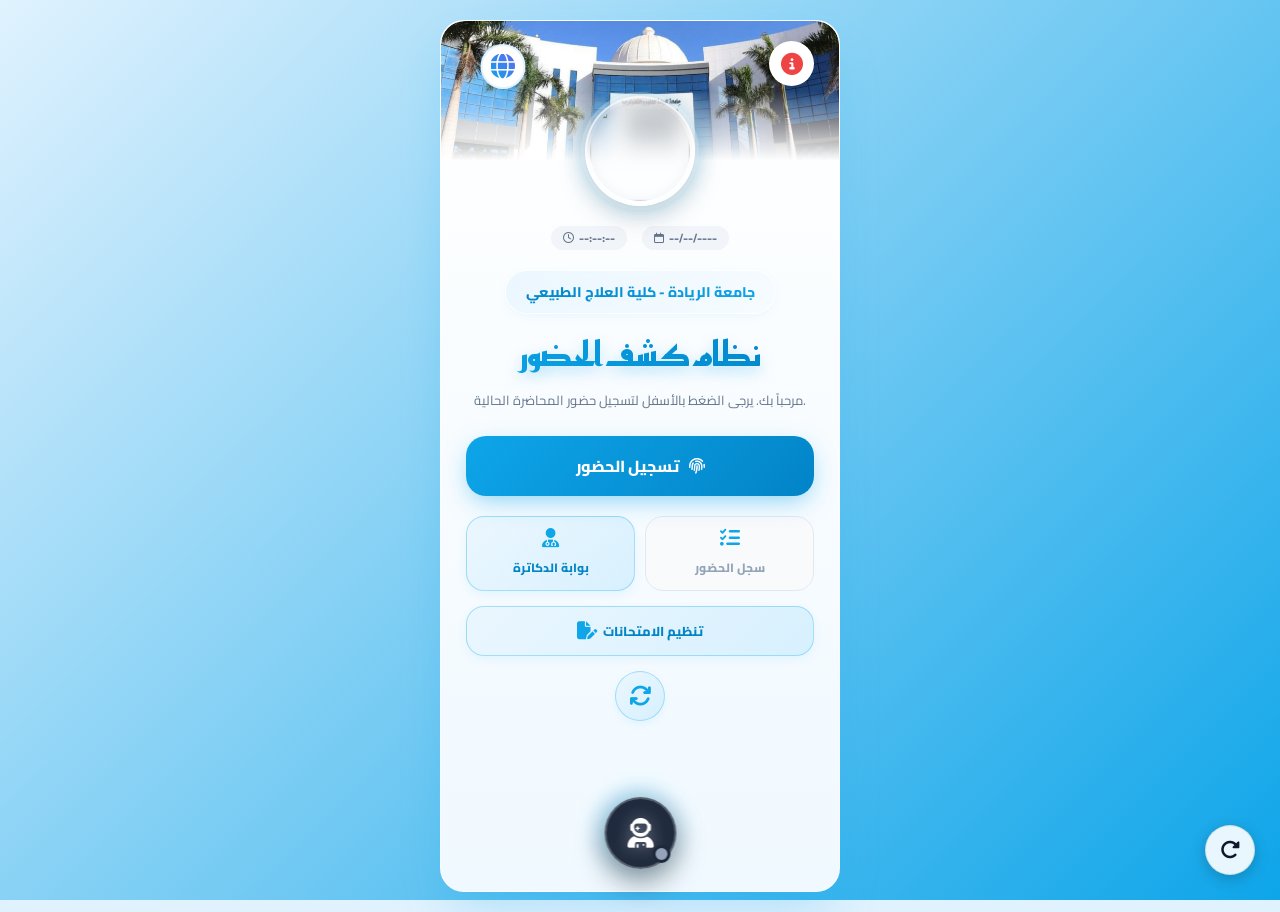
==== commit d4ef1ed3: "Update index.html" ====
--- a/index.html
+++ b/index.html
@@ -3837,7 +3837,10 @@
         <div class="theory-body">
             <div class="theory-input-group">
                 <label><i class="fa-solid fa-book-open"></i> 1. Select Subject:</label>
-                <select id="theorySubjectSelect" class="v2-input-field">
+                <input type="text" id="theorySubjectSearch" placeholder="🔍 ابحث..." class="v2-input-field"
+                    style="margin-bottom:6px;" oninput="filterTheorySubjects(this.value)" autocomplete="off">
+
+                <select id="theorySubjectSelect" class="v2-input-field" size="4" style="height:auto; min-height:100px;">
                 </select>
             </div>
 
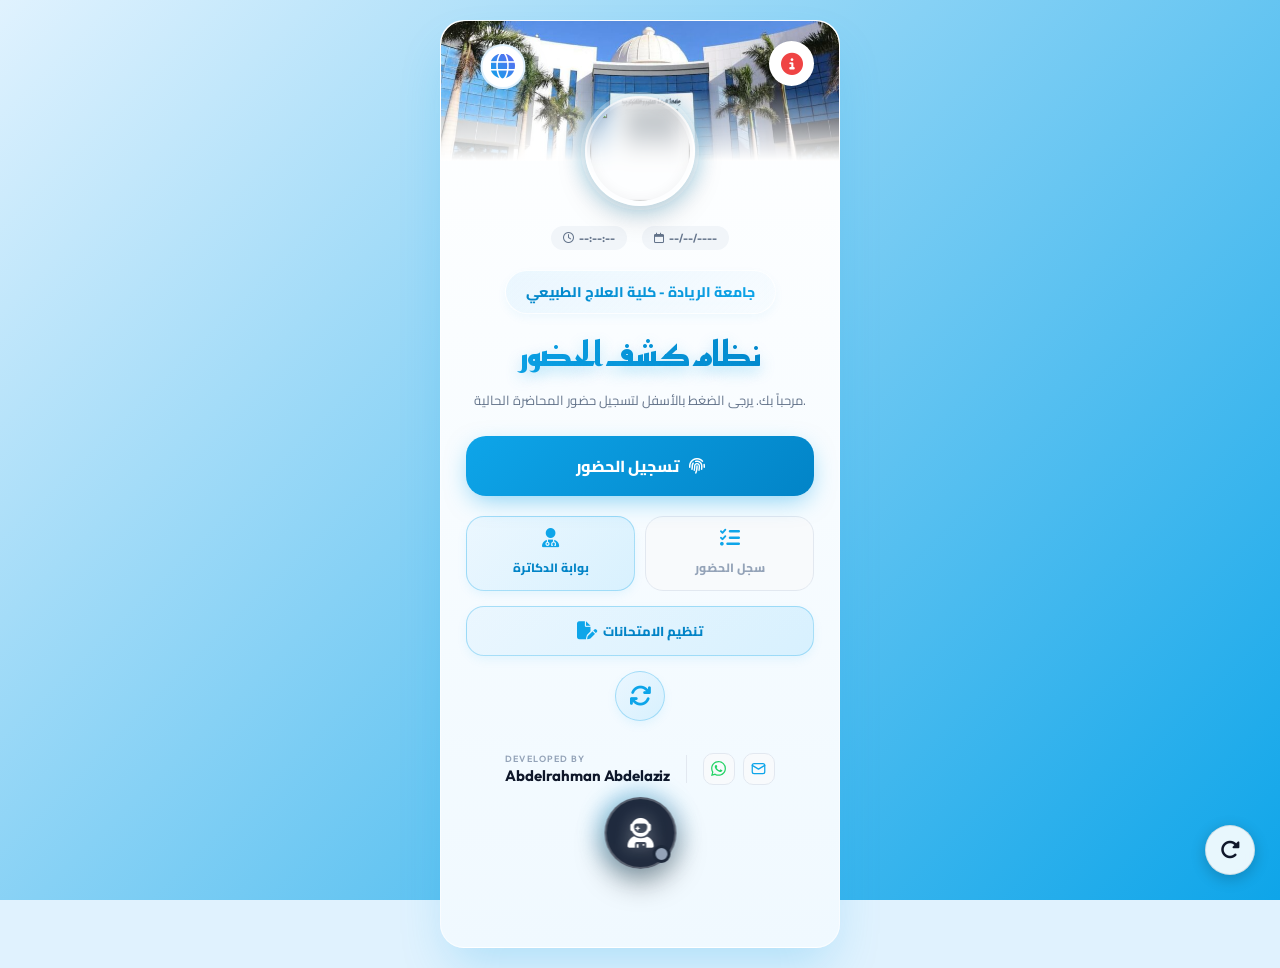
==== commit bd353a30: "Update index.html" ====
--- a/index.html
+++ b/index.html
@@ -683,6 +683,27 @@
                             <i class="fa-solid fa-chevron-left" style="font-size:12px; color:#64748b;"></i>
                         </div>
                         <div class="academic-footer">
+                            <div style="display:flex; align-items:center; justify-content:center; gap:16px; padding:12px 0; font-family:'Outfit', system-ui, sans-serif;">
+
+    <div style="display:flex; flex-direction:column; align-items:flex-start; gap:2px;">
+      <span style="font-size:9px; letter-spacing:0.12em; color:#94a3b8; text-transform:uppercase; font-weight:600;">Developed by</span>
+      <span style="font-size:15px; font-weight:700; color:#0f172a; letter-spacing:-0.01em;">Abdelrahman Abdelaziz</span>
+    </div>
+
+    <div style="width:0.5px; height:28px; background:#e2e8f0;"></div>
+
+    <div style="display:flex; align-items:center; gap:8px;">
+
+      <a href="https://wa.me/201221675353" style="width:32px; height:32px; border-radius:10px; background:#f8fafc; border:1px solid #e2e8f0; display:flex; align-items:center; justify-content:center; text-decoration:none;">
+        <svg width="15" height="15" viewBox="0 0 24 24" fill="#25D366"><path d="M17.472 14.382c-.297-.149-1.758-.867-2.03-.967-.273-.099-.471-.148-.67.15-.197.297-.767.966-.94 1.164-.173.199-.347.223-.644.075-.297-.15-1.255-.463-2.39-1.475-.883-.788-1.48-1.761-1.653-2.059-.173-.297-.018-.458.13-.606.134-.133.298-.347.446-.52.149-.174.198-.298.298-.497.099-.198.05-.371-.025-.52-.075-.149-.669-1.612-.916-2.207-.242-.579-.487-.5-.669-.51-.173-.008-.371-.01-.57-.01-.198 0-.52.074-.792.372-.272.297-1.04 1.016-1.04 2.479 0 1.462 1.065 2.875 1.213 3.074.149.198 2.096 3.2 5.077 4.487.709.306 1.262.489 1.694.625.712.227 1.36.195 1.871.118.571-.085 1.758-.719 2.006-1.413.248-.694.248-1.289.173-1.413-.074-.124-.272-.198-.57-.347m-5.421 7.403h-.004a9.87 9.87 0 0 1-5.031-1.378l-.361-.214-3.741.982.998-3.648-.235-.374a9.86 9.86 0 0 1-1.51-5.26c.001-5.45 4.436-9.884 9.888-9.884 2.64 0 5.122 1.03 6.988 2.898a9.825 9.825 0 0 1 2.893 6.994c-.003 5.45-4.437 9.884-9.885 9.884m8.413-18.297A11.815 11.815 0 0 0 12.05 0C5.495 0 .16 5.335.157 11.892c0 2.096.547 4.142 1.588 5.945L.057 24l6.305-1.654a11.882 11.882 0 0 0 5.683 1.448h.005c6.554 0 11.89-5.335 11.893-11.893a11.821 11.821 0 0 0-3.48-8.413Z"/></svg>
+      </a>
+
+      <a href="mailto:abdelrahmanabdelaziz732@gmail.com" style="width:32px; height:32px; border-radius:10px; background:#f8fafc; border:1px solid #e2e8f0; display:flex; align-items:center; justify-content:center; text-decoration:none;">
+        <svg width="15" height="15" viewBox="0 0 24 24" fill="none" stroke="#0ea5e9" stroke-width="2" stroke-linecap="round" stroke-linejoin="round"><rect x="2" y="4" width="20" height="16" rx="3"/><path d="m2 7 10 6 10-6"/></svg>
+      </a>
+
+    </div>
+  </div>
                         </div>
                     </div>
 
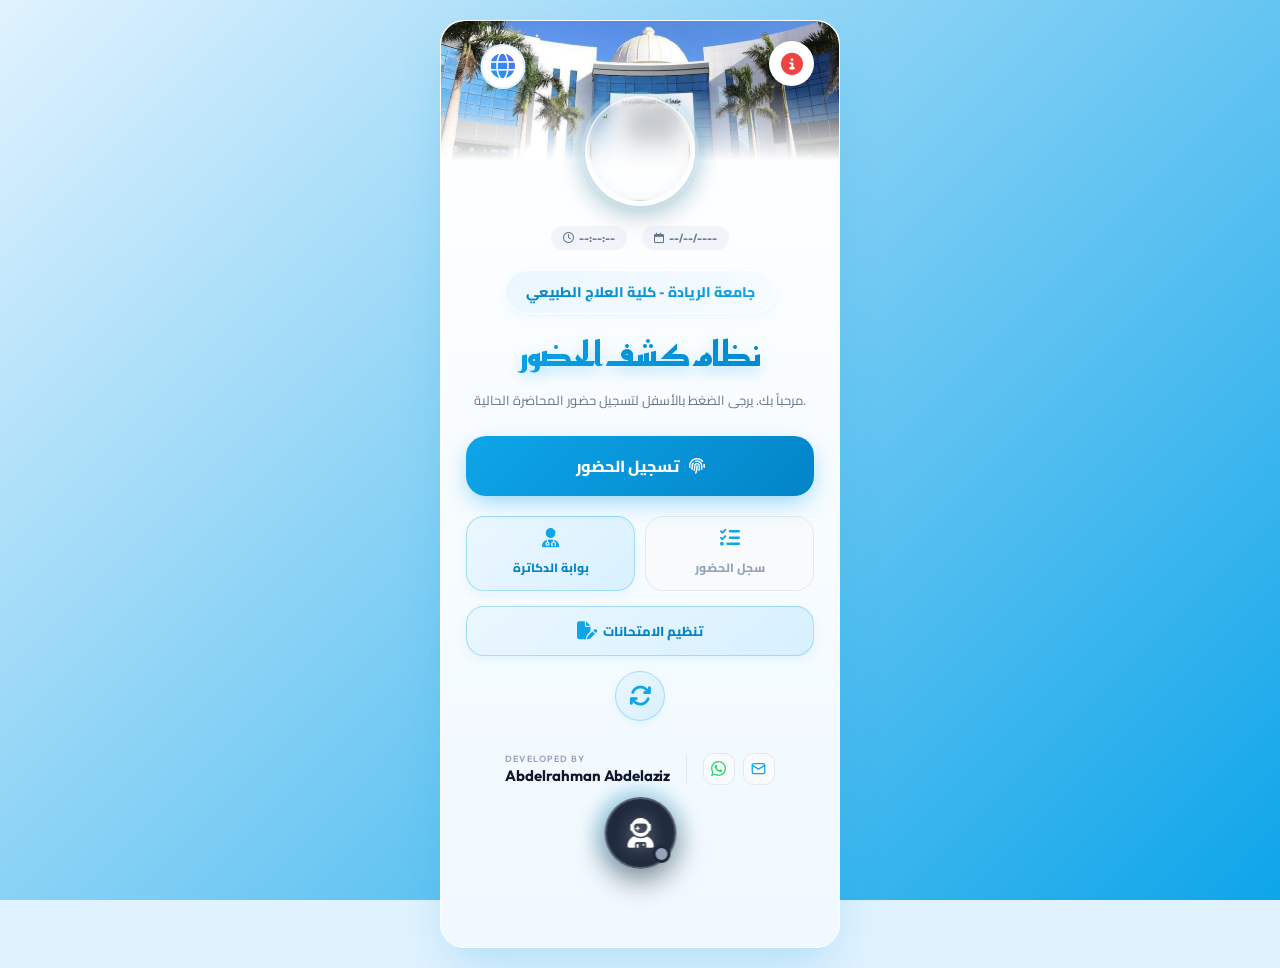
==== commit 91b20c23: "Update index.html" ====
--- a/index.html
+++ b/index.html
@@ -683,27 +683,41 @@
                             <i class="fa-solid fa-chevron-left" style="font-size:12px; color:#64748b;"></i>
                         </div>
                         <div class="academic-footer">
-                            <div style="display:flex; align-items:center; justify-content:center; gap:16px; padding:12px 0; font-family:'Outfit', system-ui, sans-serif;">
-
-    <div style="display:flex; flex-direction:column; align-items:flex-start; gap:2px;">
-      <span style="font-size:9px; letter-spacing:0.12em; color:#94a3b8; text-transform:uppercase; font-weight:600;">Developed by</span>
-      <span style="font-size:15px; font-weight:700; color:#0f172a; letter-spacing:-0.01em;">Abdelrahman Abdelaziz</span>
-    </div>
-
-    <div style="width:0.5px; height:28px; background:#e2e8f0;"></div>
-
-    <div style="display:flex; align-items:center; gap:8px;">
-
-      <a href="https://wa.me/201221675353" style="width:32px; height:32px; border-radius:10px; background:#f8fafc; border:1px solid #e2e8f0; display:flex; align-items:center; justify-content:center; text-decoration:none;">
-        <svg width="15" height="15" viewBox="0 0 24 24" fill="#25D366"><path d="M17.472 14.382c-.297-.149-1.758-.867-2.03-.967-.273-.099-.471-.148-.67.15-.197.297-.767.966-.94 1.164-.173.199-.347.223-.644.075-.297-.15-1.255-.463-2.39-1.475-.883-.788-1.48-1.761-1.653-2.059-.173-.297-.018-.458.13-.606.134-.133.298-.347.446-.52.149-.174.198-.298.298-.497.099-.198.05-.371-.025-.52-.075-.149-.669-1.612-.916-2.207-.242-.579-.487-.5-.669-.51-.173-.008-.371-.01-.57-.01-.198 0-.52.074-.792.372-.272.297-1.04 1.016-1.04 2.479 0 1.462 1.065 2.875 1.213 3.074.149.198 2.096 3.2 5.077 4.487.709.306 1.262.489 1.694.625.712.227 1.36.195 1.871.118.571-.085 1.758-.719 2.006-1.413.248-.694.248-1.289.173-1.413-.074-.124-.272-.198-.57-.347m-5.421 7.403h-.004a9.87 9.87 0 0 1-5.031-1.378l-.361-.214-3.741.982.998-3.648-.235-.374a9.86 9.86 0 0 1-1.51-5.26c.001-5.45 4.436-9.884 9.888-9.884 2.64 0 5.122 1.03 6.988 2.898a9.825 9.825 0 0 1 2.893 6.994c-.003 5.45-4.437 9.884-9.885 9.884m8.413-18.297A11.815 11.815 0 0 0 12.05 0C5.495 0 .16 5.335.157 11.892c0 2.096.547 4.142 1.588 5.945L.057 24l6.305-1.654a11.882 11.882 0 0 0 5.683 1.448h.005c6.554 0 11.89-5.335 11.893-11.893a11.821 11.821 0 0 0-3.48-8.413Z"/></svg>
-      </a>
-
-      <a href="mailto:abdelrahmanabdelaziz732@gmail.com" style="width:32px; height:32px; border-radius:10px; background:#f8fafc; border:1px solid #e2e8f0; display:flex; align-items:center; justify-content:center; text-decoration:none;">
-        <svg width="15" height="15" viewBox="0 0 24 24" fill="none" stroke="#0ea5e9" stroke-width="2" stroke-linecap="round" stroke-linejoin="round"><rect x="2" y="4" width="20" height="16" rx="3"/><path d="m2 7 10 6 10-6"/></svg>
-      </a>
-
-    </div>
-  </div>
+                            <div
+                                style="display:flex; align-items:center; justify-content:center; gap:16px; padding:12px 0; font-family:'Outfit', system-ui, sans-serif;">
+
+                                <div style="display:flex; flex-direction:column; align-items:flex-start; gap:2px;">
+                                    <span
+                                        style="font-size:9px; letter-spacing:0.12em; color:#94a3b8; text-transform:uppercase; font-weight:600;">Developed
+                                        by</span>
+                                    <span
+                                        style="font-size:15px; font-weight:700; color:#0f172a; letter-spacing:-0.01em;">Abdelrahman
+                                        Abdelaziz</span>
+                                </div>
+
+                                <div style="width:0.5px; height:28px; background:#e2e8f0;"></div>
+
+                                <div style="display:flex; align-items:center; gap:8px;">
+
+                                    <a href="https://wa.me/201221675353"
+                                        style="width:32px; height:32px; border-radius:10px; background:#f8fafc; border:1px solid #e2e8f0; display:flex; align-items:center; justify-content:center; text-decoration:none;">
+                                        <svg width="15" height="15" viewBox="0 0 24 24" fill="#25D366">
+                                            <path
+                                                d="M17.472 14.382c-.297-.149-1.758-.867-2.03-.967-.273-.099-.471-.148-.67.15-.197.297-.767.966-.94 1.164-.173.199-.347.223-.644.075-.297-.15-1.255-.463-2.39-1.475-.883-.788-1.48-1.761-1.653-2.059-.173-.297-.018-.458.13-.606.134-.133.298-.347.446-.52.149-.174.198-.298.298-.497.099-.198.05-.371-.025-.52-.075-.149-.669-1.612-.916-2.207-.242-.579-.487-.5-.669-.51-.173-.008-.371-.01-.57-.01-.198 0-.52.074-.792.372-.272.297-1.04 1.016-1.04 2.479 0 1.462 1.065 2.875 1.213 3.074.149.198 2.096 3.2 5.077 4.487.709.306 1.262.489 1.694.625.712.227 1.36.195 1.871.118.571-.085 1.758-.719 2.006-1.413.248-.694.248-1.289.173-1.413-.074-.124-.272-.198-.57-.347m-5.421 7.403h-.004a9.87 9.87 0 0 1-5.031-1.378l-.361-.214-3.741.982.998-3.648-.235-.374a9.86 9.86 0 0 1-1.51-5.26c.001-5.45 4.436-9.884 9.888-9.884 2.64 0 5.122 1.03 6.988 2.898a9.825 9.825 0 0 1 2.893 6.994c-.003 5.45-4.437 9.884-9.885 9.884m8.413-18.297A11.815 11.815 0 0 0 12.05 0C5.495 0 .16 5.335.157 11.892c0 2.096.547 4.142 1.588 5.945L.057 24l6.305-1.654a11.882 11.882 0 0 0 5.683 1.448h.005c6.554 0 11.89-5.335 11.893-11.893a11.821 11.821 0 0 0-3.48-8.413Z" />
+                                        </svg>
+                                    </a>
+
+                                    <a href="mailto:abdelrahmanabdelaziz732@gmail.com"
+                                        style="width:32px; height:32px; border-radius:10px; background:#f8fafc; border:1px solid #e2e8f0; display:flex; align-items:center; justify-content:center; text-decoration:none;">
+                                        <svg width="15" height="15" viewBox="0 0 24 24" fill="none" stroke="#0ea5e9"
+                                            stroke-width="2" stroke-linecap="round" stroke-linejoin="round">
+                                            <rect x="2" y="4" width="20" height="16" rx="3" />
+                                            <path d="m2 7 10 6 10-6" />
+                                        </svg>
+                                    </a>
+
+                                </div>
+                            </div>
                         </div>
                     </div>
 
@@ -964,7 +978,7 @@
             <script src="https://cdn.jsdelivr.net/npm/canvas-confetti@1.6.0/dist/confetti.browser.min.js"></script>
             <script type="module" src="./setup.js"></script>
             <script type="module" src="./subject-enrollment.js?v=4.3"></script>
-            <script type="module" src="admin-session.js?v=5.6.0"></script>
+            <script type="module" src="admin-session.js?v=7.8.1"></script>
             <script type="module" src="./advanced-archivee.js?v=4"></script>
             <script type="module" src="js/core/utils.js"></script>
             <script type="module" src="security.js"></script>
@@ -3326,6 +3340,14 @@
             data-i18n="btn_end_session">
             <i class="fa-solid fa-floppy-disk"></i> End & Save
         </button>
+        <button id="btnEmergencyClose" onclick="emergencyCloseSession()" style="width: 100%; margin-top: 15px; background: linear-gradient(135deg, #fef2f2, #fee2e2); 
+               color: #dc2626; border: 2px solid #fca5a5; border-radius: 18px; padding: 12px; 
+               font-weight: 800; font-size: 14px; cursor: pointer; display: flex; 
+               align-items: center; justify-content: center; gap: 8px; transition: 0.3s;
+               box-shadow: 0 4px 12px rgba(220, 38, 38, 0.1);">
+            <i class="fa-solid fa-triangle-exclamation"></i>
+            <span>Urgent (Instant Close)</span>
+        </button>
 
         <button onclick="document.getElementById('sessionActionModal').style.display='none'" class="btn-sheet-cancel"
             data-i18n="btn_cancel_close">
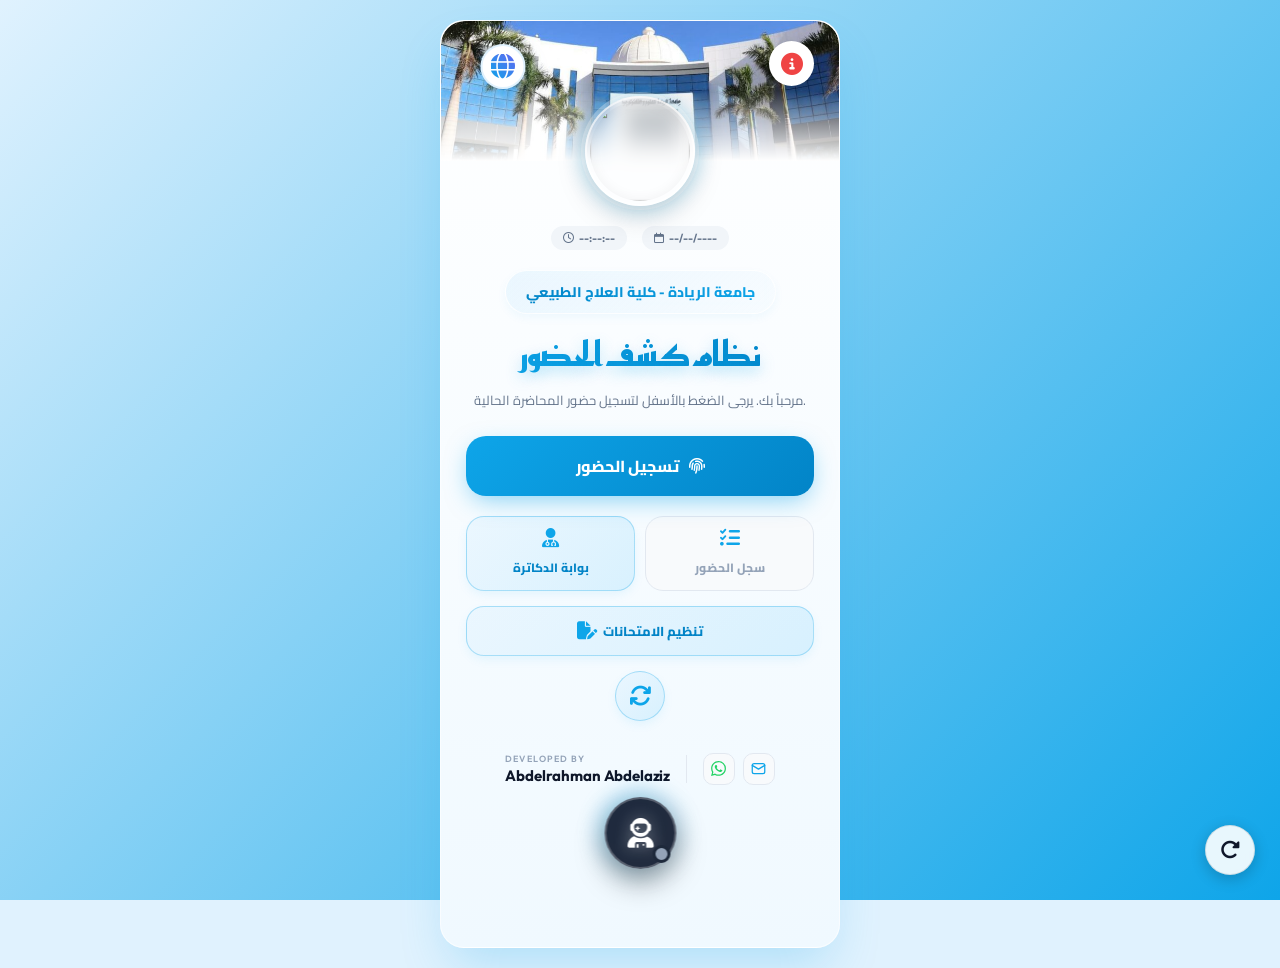
==== commit 5023cd2a: "Update index.html" ====
--- a/index.html
+++ b/index.html
@@ -976,9 +976,9 @@
 
             </div>
             <script src="https://cdn.jsdelivr.net/npm/canvas-confetti@1.6.0/dist/confetti.browser.min.js"></script>
-            <script type="module" src="./setup.js"></script>
+            <script type="module" src="./setup.js?v=1.0.1"></script>
             <script type="module" src="./subject-enrollment.js?v=4.3"></script>
-            <script type="module" src="admin-session.js?v=7.8.1"></script>
+            <script type="module" src="admin-session.js?v=9.8.1"></script>
             <script type="module" src="./advanced-archivee.js?v=4"></script>
             <script type="module" src="js/core/utils.js"></script>
             <script type="module" src="security.js"></script>
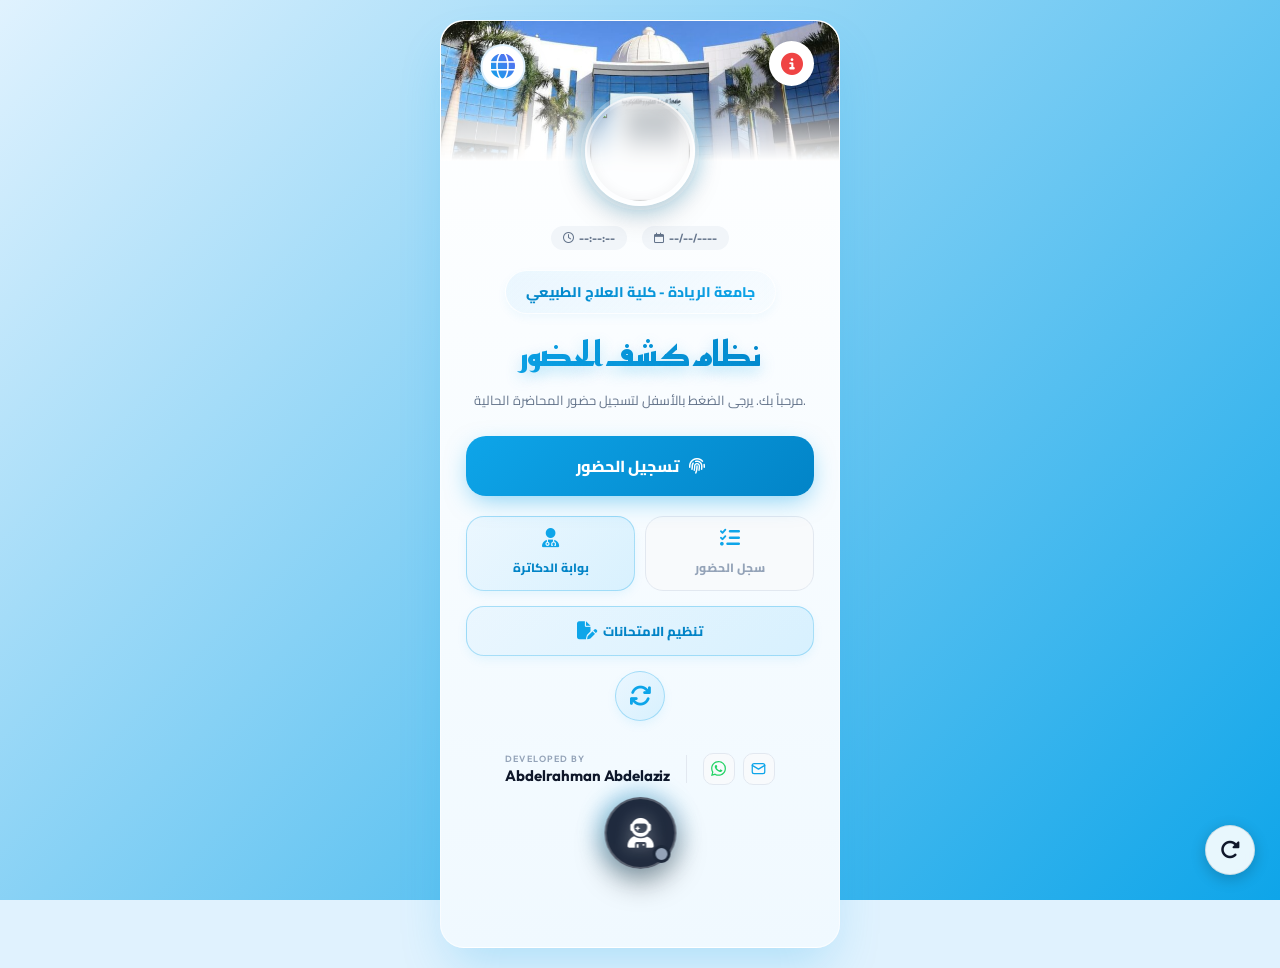
==== commit 047d232c: "Update index.html" ====
--- a/index.html
+++ b/index.html
@@ -976,7 +976,7 @@
 
             </div>
             <script src="https://cdn.jsdelivr.net/npm/canvas-confetti@1.6.0/dist/confetti.browser.min.js"></script>
-            <script type="module" src="./setup.js?v=1.0.1"></script>
+            <script type="module" src="./setup.js?v=4.2.1"></script>
             <script type="module" src="./subject-enrollment.js?v=4.3"></script>
             <script type="module" src="admin-session.js?v=9.8.1"></script>
             <script type="module" src="./advanced-archivee.js?v=4"></script>
